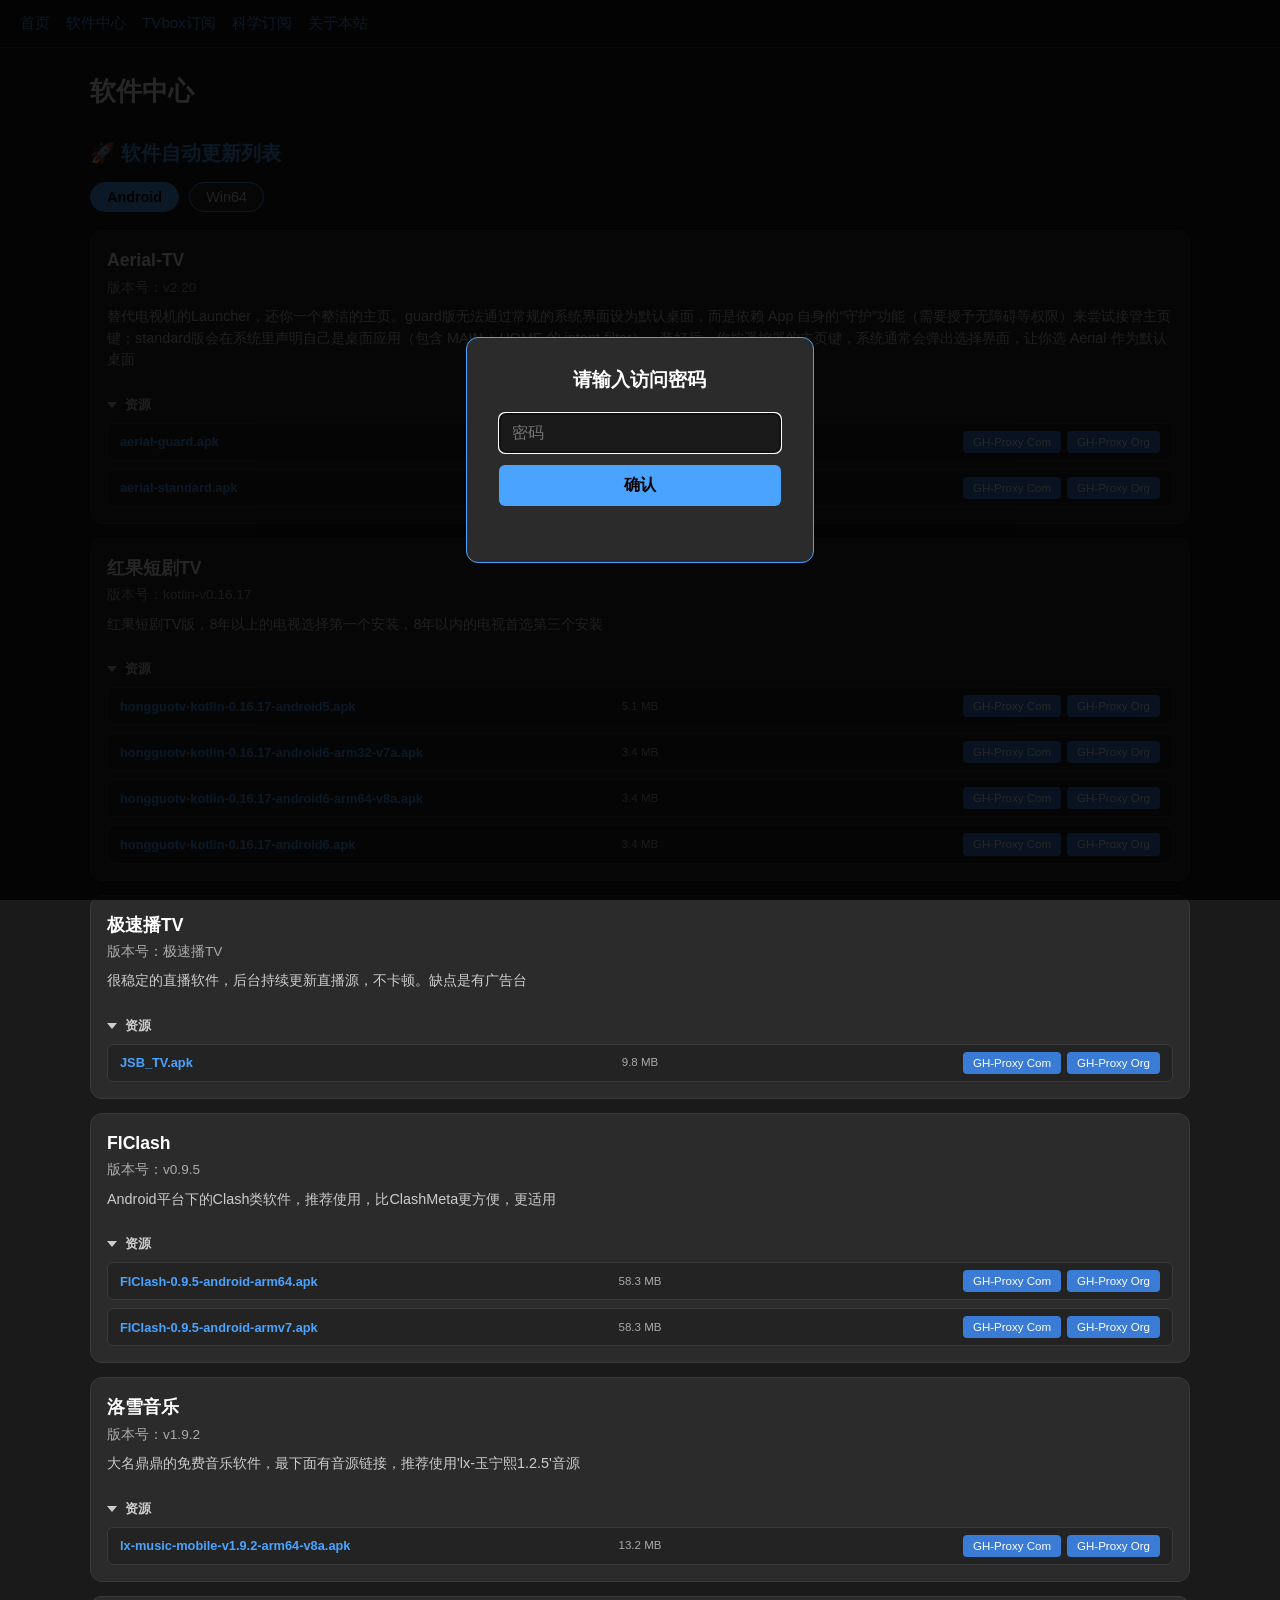
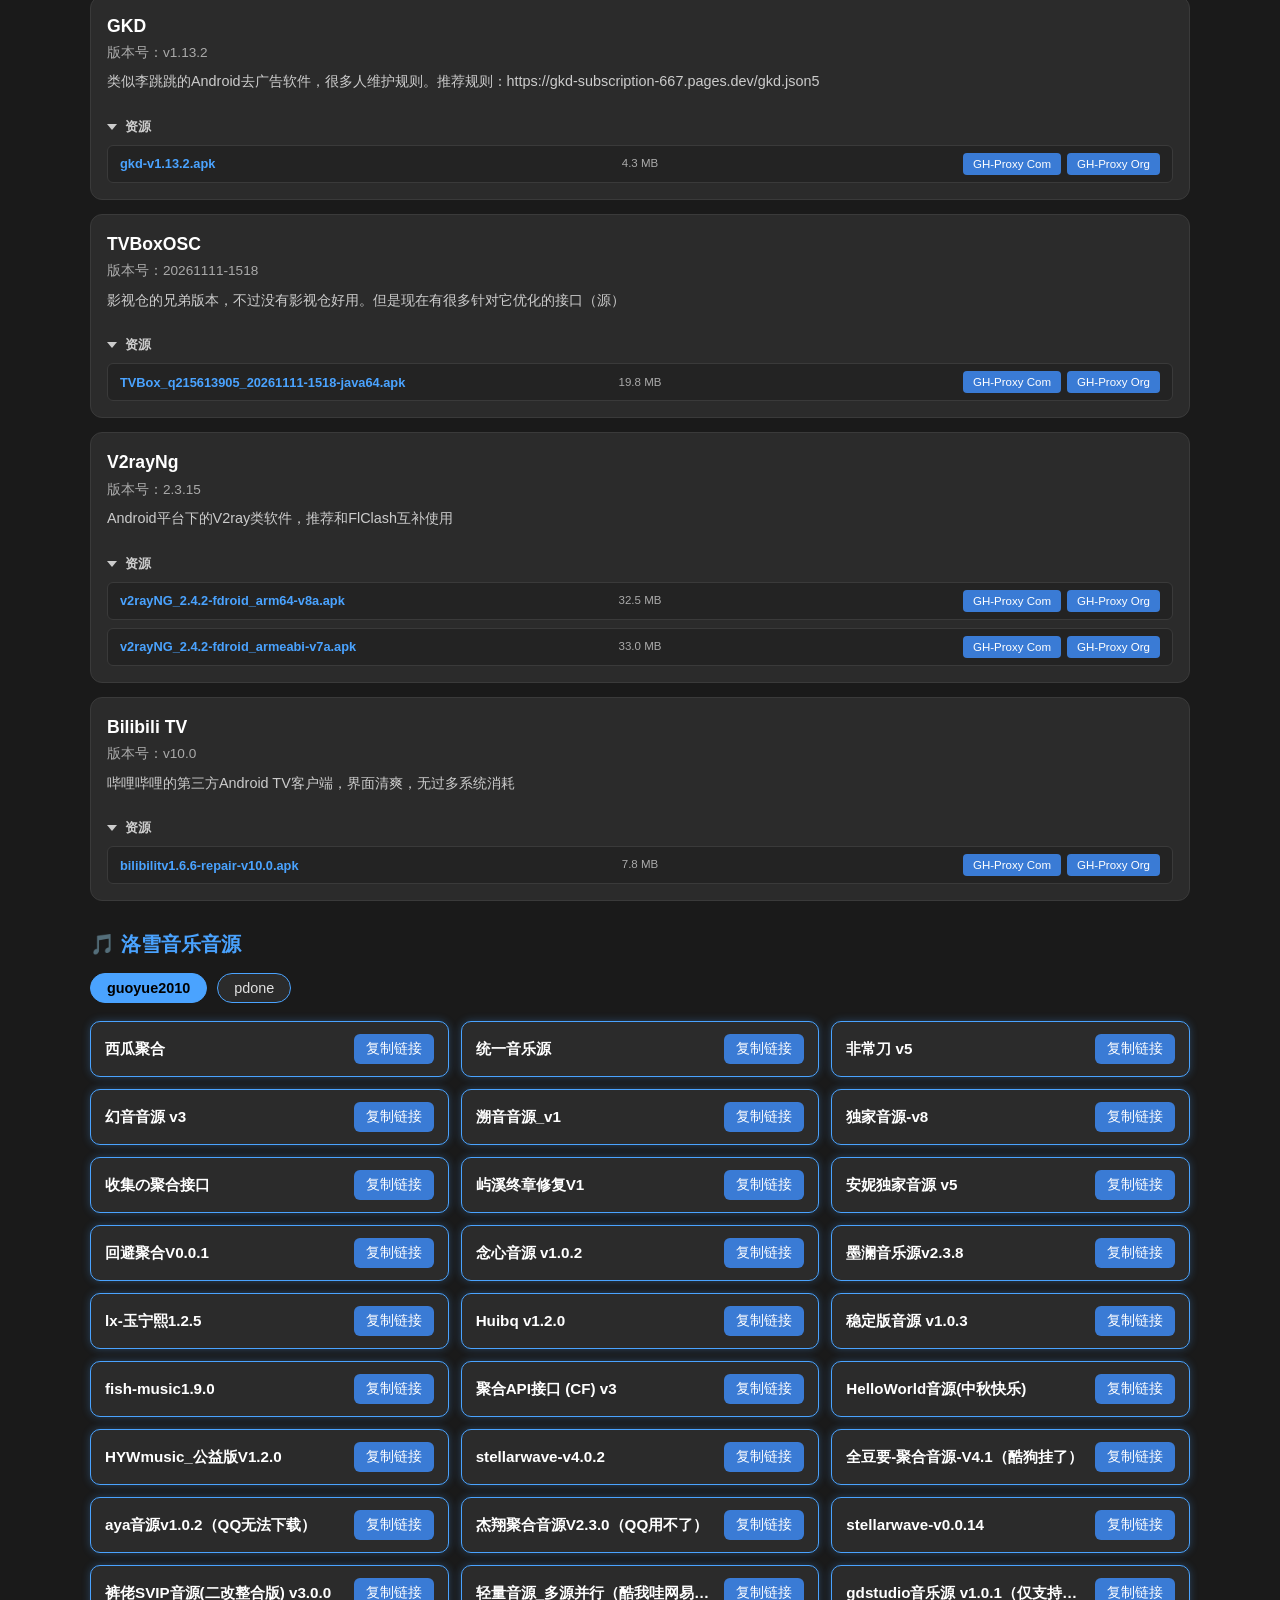
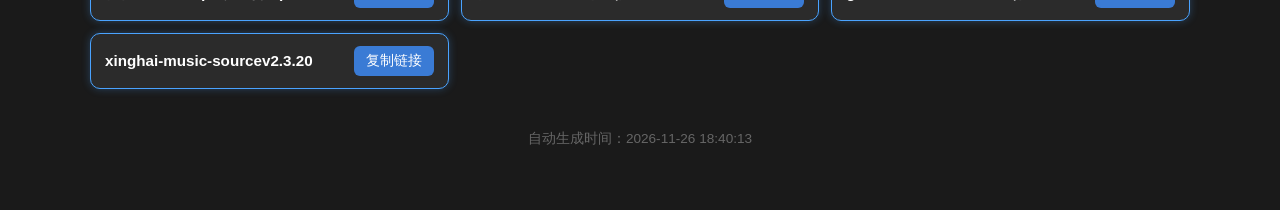
==== index.html @ 363e8127 "Auto Update index.html / about.html" ====
<!DOCTYPE html>
<html lang="zh-CN">
<head>
<meta charset="UTF-8">
<meta name="viewport" content="width=device-width, initial-scale=1.0">
<title>一餐打不死 · 软件中心</title>
<script>
(function () {
    try {
        var raw = localStorage.getItem('child9527_auth');
        if (!raw) return;
        var data = JSON.parse(raw);
        if (!data || !data.time) return;
        if (Date.now() - data.time < 90 * 24 * 60 * 60 * 1000) {
            document.documentElement.classList.add('authed');
        }
    } catch (e) {}
})();
</script>
<link rel="stylesheet" href="static/css/style.css">
</head>

<body>

<!-- 密码门 -->
<div id="auth-gate" class="auth-gate">
    <div class="auth-box">
        <h2>请输入访问密码</h2>
        <input type="password" id="auth-input" placeholder="密码" autocomplete="current-password">
        <button type="button" id="auth-btn">确认</button>
        <div id="auth-error" class="auth-error"></div>
    </div>
</div>

<!-- 导航栏 -->
<div class="navbar">
    <a href="https://child9527.github.io/">首页</a>
    <a href="https://child9527.github.io/software/">软件中心</a>
    <a href="https://child9527.github.io/tvbox/">TVbox订阅</a>
    <a href="https://child9527.github.io/proxy/">科学订阅</a>
    <a href="https://child9527.github.io/software/about.html">关于本站</a>
</div>

<!-- 内容区块 -->
<div class="section">
<h2>软件中心</h2>

<div class="section-title">🚀 软件自动更新列表</div>

<div class="filter-container">
    <button class="filter-btn active" onclick="filterType(this)">Android</button>
    <button class="filter-btn" onclick="filterType(this)">Win64</button>
</div>

<div id="software-list">
<div class="card" data-type="Android">
    <div class="card-body">
        <div class="name">Aerial-TV</div>
        <div class="version">版本号：v2.20</div>
        <div class="desc">替代电视机的Launcher，还你一个整洁的主页。guard版无法通过常规的系统界面设为默认桌面，而是依赖 App 自身的“守护”功能（需要授予无障碍等权限）来尝试接管主页键；standard版会在系统里声明自己是桌面应用（包含 MAIN + HOME 的 intent-filter）。装好后，你按遥控器的主页键，系统通常会弹出选择界面，让你选 Aerial 作为默认桌面</div>

        <div class="assets-toggle open" onclick="this.classList.toggle('open'); this.nextElementSibling.classList.toggle('collapsed')">
            <span class="tri"></span>资源
        </div>
        <div class="file-list">
            <div class="file-row">
                <a class="file-link" href="https://github.com/child9527/software/releases/download/Aerial-TV-latest/aerial-guard.apk" title="直连下载">aerial-guard.apk</a>
                <span class="file-size">3.1 MB</span>
                <span class="file-mirrors">
                    <a class="btn" href="https://gh-proxy.com/https://github.com/child9527/software/releases/download/Aerial-TV-latest/aerial-guard.apk">GH-Proxy Com</a>
                    <a class="btn" href="https://v4.gh-proxy.org/https://github.com/child9527/software/releases/download/Aerial-TV-latest/aerial-guard.apk">GH-Proxy Org</a>
                </span>
            </div>
            <div class="file-row">
                <a class="file-link" href="https://github.com/child9527/software/releases/download/Aerial-TV-latest/aerial-standard.apk" title="直连下载">aerial-standard.apk</a>
                <span class="file-size">3.1 MB</span>
                <span class="file-mirrors">
                    <a class="btn" href="https://gh-proxy.com/https://github.com/child9527/software/releases/download/Aerial-TV-latest/aerial-standard.apk">GH-Proxy Com</a>
                    <a class="btn" href="https://v4.gh-proxy.org/https://github.com/child9527/software/releases/download/Aerial-TV-latest/aerial-standard.apk">GH-Proxy Org</a>
                </span>
            </div>
        </div>
    </div>
</div>
<div class="card" data-type="Android">
    <div class="card-body">
        <div class="name">红果短剧TV</div>
        <div class="version">版本号：kotlin-v0.16.17</div>
        <div class="desc">红果短剧TV版，8年以上的电视选择第一个安装，8年以内的电视首选第三个安装</div>

        <div class="assets-toggle open" onclick="this.classList.toggle('open'); this.nextElementSibling.classList.toggle('collapsed')">
            <span class="tri"></span>资源
        </div>
        <div class="file-list">
            <div class="file-row">
                <a class="file-link" href="https://github.com/child9527/software/releases/download/hongguoTV-latest/hongguotv-kotlin-0.16.17-android5.apk" title="直连下载">hongguotv-kotlin-0.16.17-android5.apk</a>
                <span class="file-size">5.1 MB</span>
                <span class="file-mirrors">
                    <a class="btn" href="https://gh-proxy.com/https://github.com/child9527/software/releases/download/hongguoTV-latest/hongguotv-kotlin-0.16.17-android5.apk">GH-Proxy Com</a>
                    <a class="btn" href="https://v4.gh-proxy.org/https://github.com/child9527/software/releases/download/hongguoTV-latest/hongguotv-kotlin-0.16.17-android5.apk">GH-Proxy Org</a>
                </span>
            </div>
            <div class="file-row">
                <a class="file-link" href="https://github.com/child9527/software/releases/download/hongguoTV-latest/hongguotv-kotlin-0.16.17-android6-arm32-v7a.apk" title="直连下载">hongguotv-kotlin-0.16.17-android6-arm32-v7a.apk</a>
                <span class="file-size">3.4 MB</span>
                <span class="file-mirrors">
                    <a class="btn" href="https://gh-proxy.com/https://github.com/child9527/software/releases/download/hongguoTV-latest/hongguotv-kotlin-0.16.17-android6-arm32-v7a.apk">GH-Proxy Com</a>
                    <a class="btn" href="https://v4.gh-proxy.org/https://github.com/child9527/software/releases/download/hongguoTV-latest/hongguotv-kotlin-0.16.17-android6-arm32-v7a.apk">GH-Proxy Org</a>
                </span>
            </div>
            <div class="file-row">
                <a class="file-link" href="https://github.com/child9527/software/releases/download/hongguoTV-latest/hongguotv-kotlin-0.16.17-android6-arm64-v8a.apk" title="直连下载">hongguotv-kotlin-0.16.17-android6-arm64-v8a.apk</a>
                <span class="file-size">3.4 MB</span>
                <span class="file-mirrors">
                    <a class="btn" href="https://gh-proxy.com/https://github.com/child9527/software/releases/download/hongguoTV-latest/hongguotv-kotlin-0.16.17-android6-arm64-v8a.apk">GH-Proxy Com</a>
                    <a class="btn" href="https://v4.gh-proxy.org/https://github.com/child9527/software/releases/download/hongguoTV-latest/hongguotv-kotlin-0.16.17-android6-arm64-v8a.apk">GH-Proxy Org</a>
                </span>
            </div>
            <div class="file-row">
                <a class="file-link" href="https://github.com/child9527/software/releases/download/hongguoTV-latest/hongguotv-kotlin-0.16.17-android6.apk" title="直连下载">hongguotv-kotlin-0.16.17-android6.apk</a>
                <span class="file-size">3.4 MB</span>
                <span class="file-mirrors">
                    <a class="btn" href="https://gh-proxy.com/https://github.com/child9527/software/releases/download/hongguoTV-latest/hongguotv-kotlin-0.16.17-android6.apk">GH-Proxy Com</a>
                    <a class="btn" href="https://v4.gh-proxy.org/https://github.com/child9527/software/releases/download/hongguoTV-latest/hongguotv-kotlin-0.16.17-android6.apk">GH-Proxy Org</a>
                </span>
            </div>
        </div>
    </div>
</div>
<div class="card hidden" data-type="Win64">
    <div class="card-body">
        <div class="name">Bili23-Downloader</div>
        <div class="version">版本号：v2.21.0</div>
        <div class="desc">国人编写的哔哩哔哩下载器</div>

        <div class="assets-toggle open" onclick="this.classList.toggle('open'); this.nextElementSibling.classList.toggle('collapsed')">
            <span class="tri"></span>资源
        </div>
        <div class="file-list">
            <div class="file-row">
                <a class="file-link" href="https://github.com/child9527/software/releases/download/Bili23-Downloader-latest/Bili23-Downloader_2.21.0_windows_x64.exe" title="直连下载">Bili23-Downloader_2.21.0_windows_x64.exe</a>
                <span class="file-size">31.3 MB</span>
                <span class="file-mirrors">
                    <a class="btn" href="https://gh-proxy.com/https://github.com/child9527/software/releases/download/Bili23-Downloader-latest/Bili23-Downloader_2.21.0_windows_x64.exe">GH-Proxy Com</a>
                    <a class="btn" href="https://v4.gh-proxy.org/https://github.com/child9527/software/releases/download/Bili23-Downloader-latest/Bili23-Downloader_2.21.0_windows_x64.exe">GH-Proxy Org</a>
                </span>
            </div>
            <div class="file-row">
                <a class="file-link" href="https://github.com/child9527/software/releases/download/Bili23-Downloader-latest/Bili23-Downloader_2.21.0_windows_x64_for_win7.exe" title="直连下载">Bili23-Downloader_2.21.0_windows_x64_for_win7.exe</a>
                <span class="file-size">31.6 MB</span>
                <span class="file-mirrors">
                    <a class="btn" href="https://gh-proxy.com/https://github.com/child9527/software/releases/download/Bili23-Downloader-latest/Bili23-Downloader_2.21.0_windows_x64_for_win7.exe">GH-Proxy Com</a>
                    <a class="btn" href="https://v4.gh-proxy.org/https://github.com/child9527/software/releases/download/Bili23-Downloader-latest/Bili23-Downloader_2.21.0_windows_x64_for_win7.exe">GH-Proxy Org</a>
                </span>
            </div>
            <div class="file-row">
                <a class="file-link" href="https://github.com/child9527/software/releases/download/Bili23-Downloader-latest/Bili23-Downloader_2.21.0_windows_x64_portable.zip" title="直连下载">Bili23-Downloader_2.21.0_windows_x64_portable.zip</a>
                <span class="file-size">38.3 MB</span>
                <span class="file-mirrors">
                    <a class="btn" href="https://gh-proxy.com/https://github.com/child9527/software/releases/download/Bili23-Downloader-latest/Bili23-Downloader_2.21.0_windows_x64_portable.zip">GH-Proxy Com</a>
                    <a class="btn" href="https://v4.gh-proxy.org/https://github.com/child9527/software/releases/download/Bili23-Downloader-latest/Bili23-Downloader_2.21.0_windows_x64_portable.zip">GH-Proxy Org</a>
                </span>
            </div>
        </div>
    </div>
</div>
<div class="card hidden" data-type="Win64">
    <div class="card-body">
        <div class="name">SwitchHosts</div>
        <div class="version">版本号：v5.0.3</div>
        <div class="desc">根据不同的需求实时切换hosts，支持远程Url规则和本地hosts。支持github hosts的url为https://raw.hellogithub.com/hosts，建议每小时自动更新。因本地网络偶尔能访问github，故无法得出有效结论</div>

        <div class="assets-toggle open" onclick="this.classList.toggle('open'); this.nextElementSibling.classList.toggle('collapsed')">
            <span class="tri"></span>资源
        </div>
        <div class="file-list">
            <div class="file-row">
                <a class="file-link" href="https://github.com/child9527/software/releases/download/SwitchHosts-latest/SwitchHosts-5.0.3-windows-x64-setup.exe" title="直连下载">SwitchHosts-5.0.3-windows-x64-setup.exe</a>
                <span class="file-size">3.4 MB</span>
                <span class="file-mirrors">
                    <a class="btn" href="https://gh-proxy.com/https://github.com/child9527/software/releases/download/SwitchHosts-latest/SwitchHosts-5.0.3-windows-x64-setup.exe">GH-Proxy Com</a>
                    <a class="btn" href="https://v4.gh-proxy.org/https://github.com/child9527/software/releases/download/SwitchHosts-latest/SwitchHosts-5.0.3-windows-x64-setup.exe">GH-Proxy Org</a>
                </span>
            </div>
            <div class="file-row">
                <a class="file-link" href="https://github.com/child9527/software/releases/download/SwitchHosts-latest/SwitchHosts_5.0.3_x64-setup.nsis.zip" title="直连下载">SwitchHosts_5.0.3_x64-setup.nsis.zip</a>
                <span class="file-size">3.3 MB</span>
                <span class="file-mirrors">
                    <a class="btn" href="https://gh-proxy.com/https://github.com/child9527/software/releases/download/SwitchHosts-latest/SwitchHosts_5.0.3_x64-setup.nsis.zip">GH-Proxy Com</a>
                    <a class="btn" href="https://v4.gh-proxy.org/https://github.com/child9527/software/releases/download/SwitchHosts-latest/SwitchHosts_5.0.3_x64-setup.nsis.zip">GH-Proxy Org</a>
                </span>
            </div>
        </div>
    </div>
</div>
<div class="card hidden" data-type="Win64">
    <div class="card-body">
        <div class="name">Filee</div>
        <div class="version">版本号：v2.5.0</div>
        <div class="desc">Windows平台下的文件格式转换软件，你能用到的格式几乎都可以转换。如jpg、doc转pdf，avi、mkv转mp4，wav、flac转mp3……</div>

        <div class="assets-toggle open" onclick="this.classList.toggle('open'); this.nextElementSibling.classList.toggle('collapsed')">
            <span class="tri"></span>资源
        </div>
        <div class="file-list">
            <div class="file-row">
                <a class="file-link" href="https://github.com/child9527/software/releases/download/Filee-latest/Filee-2.5.0-win-arm64-Portable.zip" title="直连下载">Filee-2.5.0-win-arm64-Portable.zip</a>
                <span class="file-size">155.0 MB</span>
                <span class="file-mirrors">
                    <a class="btn" href="https://gh-proxy.com/https://github.com/child9527/software/releases/download/Filee-latest/Filee-2.5.0-win-arm64-Portable.zip">GH-Proxy Com</a>
                    <a class="btn" href="https://v4.gh-proxy.org/https://github.com/child9527/software/releases/download/Filee-latest/Filee-2.5.0-win-arm64-Portable.zip">GH-Proxy Org</a>
                </span>
            </div>
            <div class="file-row">
                <a class="file-link" href="https://github.com/child9527/software/releases/download/Filee-latest/Filee-2.5.0-win-Setup.exe" title="直连下载">Filee-2.5.0-win-Setup.exe</a>
                <span class="file-size">142.6 MB</span>
                <span class="file-mirrors">
                    <a class="btn" href="https://gh-proxy.com/https://github.com/child9527/software/releases/download/Filee-latest/Filee-2.5.0-win-Setup.exe">GH-Proxy Com</a>
                    <a class="btn" href="https://v4.gh-proxy.org/https://github.com/child9527/software/releases/download/Filee-latest/Filee-2.5.0-win-Setup.exe">GH-Proxy Org</a>
                </span>
            </div>
        </div>
    </div>
</div>
<div class="card" data-type="Android">
    <div class="card-body">
        <div class="name">极速播TV</div>
        <div class="version">版本号：极速播TV</div>
        <div class="desc">很稳定的直播软件，后台持续更新直播源，不卡顿。缺点是有广告台</div>

        <div class="assets-toggle open" onclick="this.classList.toggle('open'); this.nextElementSibling.classList.toggle('collapsed')">
            <span class="tri"></span>资源
        </div>
        <div class="file-list">
            <div class="file-row">
                <a class="file-link" href="https://github.com/child9527/software/releases/download/JSB_TV-latest/JSB_TV.apk" title="直连下载">JSB_TV.apk</a>
                <span class="file-size">9.8 MB</span>
                <span class="file-mirrors">
                    <a class="btn" href="https://gh-proxy.com/https://github.com/child9527/software/releases/download/JSB_TV-latest/JSB_TV.apk">GH-Proxy Com</a>
                    <a class="btn" href="https://v4.gh-proxy.org/https://github.com/child9527/software/releases/download/JSB_TV-latest/JSB_TV.apk">GH-Proxy Org</a>
                </span>
            </div>
        </div>
    </div>
</div>
<div class="card hidden" data-type="Win64">
    <div class="card-body">
        <div class="name">FlClash</div>
        <div class="version">版本号：v0.9.5</div>
        <div class="desc">Windows平台下的Clash类软件，但是不推荐使用。因为Clash Verge Rev比它更好用</div>

        <div class="assets-toggle open" onclick="this.classList.toggle('open'); this.nextElementSibling.classList.toggle('collapsed')">
            <span class="tri"></span>资源
        </div>
        <div class="file-list">
            <div class="file-row">
                <a class="file-link" href="https://github.com/child9527/software/releases/download/flClash-windows-latest/FlClash-0.9.5-windows-amd64-portable.zip" title="直连下载">FlClash-0.9.5-windows-amd64-portable.zip</a>
                <span class="file-size">66.1 MB</span>
                <span class="file-mirrors">
                    <a class="btn" href="https://gh-proxy.com/https://github.com/child9527/software/releases/download/flClash-windows-latest/FlClash-0.9.5-windows-amd64-portable.zip">GH-Proxy Com</a>
                    <a class="btn" href="https://v4.gh-proxy.org/https://github.com/child9527/software/releases/download/flClash-windows-latest/FlClash-0.9.5-windows-amd64-portable.zip">GH-Proxy Org</a>
                </span>
            </div>
            <div class="file-row">
                <a class="file-link" href="https://github.com/child9527/software/releases/download/flClash-windows-latest/FlClash-0.9.5-windows-amd64-setup.exe" title="直连下载">FlClash-0.9.5-windows-amd64-setup.exe</a>
                <span class="file-size">41.3 MB</span>
                <span class="file-mirrors">
                    <a class="btn" href="https://gh-proxy.com/https://github.com/child9527/software/releases/download/flClash-windows-latest/FlClash-0.9.5-windows-amd64-setup.exe">GH-Proxy Com</a>
                    <a class="btn" href="https://v4.gh-proxy.org/https://github.com/child9527/software/releases/download/flClash-windows-latest/FlClash-0.9.5-windows-amd64-setup.exe">GH-Proxy Org</a>
                </span>
            </div>
        </div>
    </div>
</div>
<div class="card" data-type="Android">
    <div class="card-body">
        <div class="name">FlClash</div>
        <div class="version">版本号：v0.9.5</div>
        <div class="desc">Android平台下的Clash类软件，推荐使用，比ClashMeta更方便，更适用</div>

        <div class="assets-toggle open" onclick="this.classList.toggle('open'); this.nextElementSibling.classList.toggle('collapsed')">
            <span class="tri"></span>资源
        </div>
        <div class="file-list">
            <div class="file-row">
                <a class="file-link" href="https://github.com/child9527/software/releases/download/flClash-android-latest/FlClash-0.9.5-android-arm64.apk" title="直连下载">FlClash-0.9.5-android-arm64.apk</a>
                <span class="file-size">58.3 MB</span>
                <span class="file-mirrors">
                    <a class="btn" href="https://gh-proxy.com/https://github.com/child9527/software/releases/download/flClash-android-latest/FlClash-0.9.5-android-arm64.apk">GH-Proxy Com</a>
                    <a class="btn" href="https://v4.gh-proxy.org/https://github.com/child9527/software/releases/download/flClash-android-latest/FlClash-0.9.5-android-arm64.apk">GH-Proxy Org</a>
                </span>
            </div>
            <div class="file-row">
                <a class="file-link" href="https://github.com/child9527/software/releases/download/flClash-android-latest/FlClash-0.9.5-android-armv7.apk" title="直连下载">FlClash-0.9.5-android-armv7.apk</a>
                <span class="file-size">58.3 MB</span>
                <span class="file-mirrors">
                    <a class="btn" href="https://gh-proxy.com/https://github.com/child9527/software/releases/download/flClash-android-latest/FlClash-0.9.5-android-armv7.apk">GH-Proxy Com</a>
                    <a class="btn" href="https://v4.gh-proxy.org/https://github.com/child9527/software/releases/download/flClash-android-latest/FlClash-0.9.5-android-armv7.apk">GH-Proxy Org</a>
                </span>
            </div>
        </div>
    </div>
</div>
<div class="card hidden" data-type="Win64">
    <div class="card-body">
        <div class="name">Clash Verge Rev</div>
        <div class="version">版本号：v2.5.10</div>
        <div class="desc">Windows平台下的Clash类软件，推荐使用。搭配V2rayNG和ZeroOmega插件可以提升工作效率</div>

        <div class="assets-toggle open" onclick="this.classList.toggle('open'); this.nextElementSibling.classList.toggle('collapsed')">
            <span class="tri"></span>资源
        </div>
        <div class="file-list">
            <div class="file-row">
                <a class="file-link" href="https://github.com/child9527/software/releases/download/clash-verge-rev-latest/Clash.Verge_2.5.10_x64-setup.exe" title="直连下载">Clash.Verge_2.5.10_x64-setup.exe</a>
                <span class="file-size">57.3 MB</span>
                <span class="file-mirrors">
                    <a class="btn" href="https://gh-proxy.com/https://github.com/child9527/software/releases/download/clash-verge-rev-latest/Clash.Verge_2.5.10_x64-setup.exe">GH-Proxy Com</a>
                    <a class="btn" href="https://v4.gh-proxy.org/https://github.com/child9527/software/releases/download/clash-verge-rev-latest/Clash.Verge_2.5.10_x64-setup.exe">GH-Proxy Org</a>
                </span>
            </div>
        </div>
    </div>
</div>
<div class="card hidden" data-type="Win64">
    <div class="card-body">
        <div class="name">Mocreak</div>
        <div class="version">版本号：v3.1.1</div>
        <div class="desc">自动下载操作系统（Windows10、11）、Office，并自动激活。无需进入Winpe，可以在Win64环境下进行</div>

        <div class="assets-toggle open" onclick="this.classList.toggle('open'); this.nextElementSibling.classList.toggle('collapsed')">
            <span class="tri"></span>资源
        </div>
        <div class="file-list">
            <div class="file-row">
                <a class="file-link" href="https://github.com/child9527/software/releases/download/mocreak-latest/Mocreak_Portable_v3.1.1.zip" title="直连下载">Mocreak_Portable_v3.1.1.zip</a>
                <span class="file-size">12.8 MB</span>
                <span class="file-mirrors">
                    <a class="btn" href="https://gh-proxy.com/https://github.com/child9527/software/releases/download/mocreak-latest/Mocreak_Portable_v3.1.1.zip">GH-Proxy Com</a>
                    <a class="btn" href="https://v4.gh-proxy.org/https://github.com/child9527/software/releases/download/mocreak-latest/Mocreak_Portable_v3.1.1.zip">GH-Proxy Org</a>
                </span>
            </div>
        </div>
    </div>
</div>
<div class="card" data-type="Android">
    <div class="card-body">
        <div class="name">洛雪音乐</div>
        <div class="version">版本号：v1.9.2</div>
        <div class="desc">大名鼎鼎的免费音乐软件，最下面有音源链接，推荐使用'lx-玉宁熙1.2.5'音源</div>

        <div class="assets-toggle open" onclick="this.classList.toggle('open'); this.nextElementSibling.classList.toggle('collapsed')">
            <span class="tri"></span>资源
        </div>
        <div class="file-list">
            <div class="file-row">
                <a class="file-link" href="https://github.com/child9527/software/releases/download/lx-music-mobile-latest/lx-music-mobile-v1.9.2-arm64-v8a.apk" title="直连下载">lx-music-mobile-v1.9.2-arm64-v8a.apk</a>
                <span class="file-size">13.2 MB</span>
                <span class="file-mirrors">
                    <a class="btn" href="https://gh-proxy.com/https://github.com/child9527/software/releases/download/lx-music-mobile-latest/lx-music-mobile-v1.9.2-arm64-v8a.apk">GH-Proxy Com</a>
                    <a class="btn" href="https://v4.gh-proxy.org/https://github.com/child9527/software/releases/download/lx-music-mobile-latest/lx-music-mobile-v1.9.2-arm64-v8a.apk">GH-Proxy Org</a>
                </span>
            </div>
        </div>
    </div>
</div>
<div class="card hidden" data-type="Win64">
    <div class="card-body">
        <div class="name">洛雪音乐</div>
        <div class="version">版本号：v2.12.6</div>
        <div class="desc">大名鼎鼎的免费音乐软件，最下面有音源链接，推荐使用'lx-玉宁熙1.2.5'音源</div>

        <div class="assets-toggle open" onclick="this.classList.toggle('open'); this.nextElementSibling.classList.toggle('collapsed')">
            <span class="tri"></span>资源
        </div>
        <div class="file-list">
            <div class="file-row">
                <a class="file-link" href="https://github.com/child9527/software/releases/download/lx-music-desktop-latest/lx-music-desktop-v2.12.6-win_x64-green.7z" title="直连下载">lx-music-desktop-v2.12.6-win_x64-green.7z</a>
                <span class="file-size">96.1 MB</span>
                <span class="file-mirrors">
                    <a class="btn" href="https://gh-proxy.com/https://github.com/child9527/software/releases/download/lx-music-desktop-latest/lx-music-desktop-v2.12.6-win_x64-green.7z">GH-Proxy Com</a>
                    <a class="btn" href="https://v4.gh-proxy.org/https://github.com/child9527/software/releases/download/lx-music-desktop-latest/lx-music-desktop-v2.12.6-win_x64-green.7z">GH-Proxy Org</a>
                </span>
            </div>
            <div class="file-row">
                <a class="file-link" href="https://github.com/child9527/software/releases/download/lx-music-desktop-latest/lx-music-desktop-v2.12.6-x64-Setup.exe" title="直连下载">lx-music-desktop-v2.12.6-x64-Setup.exe</a>
                <span class="file-size">115.8 MB</span>
                <span class="file-mirrors">
                    <a class="btn" href="https://gh-proxy.com/https://github.com/child9527/software/releases/download/lx-music-desktop-latest/lx-music-desktop-v2.12.6-x64-Setup.exe">GH-Proxy Com</a>
                    <a class="btn" href="https://v4.gh-proxy.org/https://github.com/child9527/software/releases/download/lx-music-desktop-latest/lx-music-desktop-v2.12.6-x64-Setup.exe">GH-Proxy Org</a>
                </span>
            </div>
        </div>
    </div>
</div>
<div class="card" data-type="Android">
    <div class="card-body">
        <div class="name">GKD</div>
        <div class="version">版本号：v1.13.2</div>
        <div class="desc">类似李跳跳的Android去广告软件，很多人维护规则。推荐规则：https://gkd-subscription-667.pages.dev/gkd.json5</div>

        <div class="assets-toggle open" onclick="this.classList.toggle('open'); this.nextElementSibling.classList.toggle('collapsed')">
            <span class="tri"></span>资源
        </div>
        <div class="file-list">
            <div class="file-row">
                <a class="file-link" href="https://github.com/child9527/software/releases/download/gkd-latest/gkd-v1.13.2.apk" title="直连下载">gkd-v1.13.2.apk</a>
                <span class="file-size">4.3 MB</span>
                <span class="file-mirrors">
                    <a class="btn" href="https://gh-proxy.com/https://github.com/child9527/software/releases/download/gkd-latest/gkd-v1.13.2.apk">GH-Proxy Com</a>
                    <a class="btn" href="https://v4.gh-proxy.org/https://github.com/child9527/software/releases/download/gkd-latest/gkd-v1.13.2.apk">GH-Proxy Org</a>
                </span>
            </div>
        </div>
    </div>
</div>
<div class="card" data-type="Android">
    <div class="card-body">
        <div class="name">TVBoxOSC</div>
        <div class="version">版本号：20261111-1518</div>
        <div class="desc">影视仓的兄弟版本，不过没有影视仓好用。但是现在有很多针对它优化的接口（源）</div>

        <div class="assets-toggle open" onclick="this.classList.toggle('open'); this.nextElementSibling.classList.toggle('collapsed')">
            <span class="tri"></span>资源
        </div>
        <div class="file-list">
            <div class="file-row">
                <a class="file-link" href="https://github.com/child9527/software/releases/download/tvboxosc-latest/TVBox_q215613905_20261111-1518-java64.apk" title="直连下载">TVBox_q215613905_20261111-1518-java64.apk</a>
                <span class="file-size">19.8 MB</span>
                <span class="file-mirrors">
                    <a class="btn" href="https://gh-proxy.com/https://github.com/child9527/software/releases/download/tvboxosc-latest/TVBox_q215613905_20261111-1518-java64.apk">GH-Proxy Com</a>
                    <a class="btn" href="https://v4.gh-proxy.org/https://github.com/child9527/software/releases/download/tvboxosc-latest/TVBox_q215613905_20261111-1518-java64.apk">GH-Proxy Org</a>
                </span>
            </div>
        </div>
    </div>
</div>
<div class="card" data-type="Android">
    <div class="card-body">
        <div class="name">V2rayNg</div>
        <div class="version">版本号：2.3.15</div>
        <div class="desc">Android平台下的V2ray类软件，推荐和FlClash互补使用</div>

        <div class="assets-toggle open" onclick="this.classList.toggle('open'); this.nextElementSibling.classList.toggle('collapsed')">
            <span class="tri"></span>资源
        </div>
        <div class="file-list">
            <div class="file-row">
                <a class="file-link" href="https://github.com/child9527/software/releases/download/v2rayng-latest/v2rayNG_2.4.2-fdroid_arm64-v8a.apk" title="直连下载">v2rayNG_2.4.2-fdroid_arm64-v8a.apk</a>
                <span class="file-size">32.5 MB</span>
                <span class="file-mirrors">
                    <a class="btn" href="https://gh-proxy.com/https://github.com/child9527/software/releases/download/v2rayng-latest/v2rayNG_2.4.2-fdroid_arm64-v8a.apk">GH-Proxy Com</a>
                    <a class="btn" href="https://v4.gh-proxy.org/https://github.com/child9527/software/releases/download/v2rayng-latest/v2rayNG_2.4.2-fdroid_arm64-v8a.apk">GH-Proxy Org</a>
                </span>
            </div>
            <div class="file-row">
                <a class="file-link" href="https://github.com/child9527/software/releases/download/v2rayng-latest/v2rayNG_2.4.2-fdroid_armeabi-v7a.apk" title="直连下载">v2rayNG_2.4.2-fdroid_armeabi-v7a.apk</a>
                <span class="file-size">33.0 MB</span>
                <span class="file-mirrors">
                    <a class="btn" href="https://gh-proxy.com/https://github.com/child9527/software/releases/download/v2rayng-latest/v2rayNG_2.4.2-fdroid_armeabi-v7a.apk">GH-Proxy Com</a>
                    <a class="btn" href="https://v4.gh-proxy.org/https://github.com/child9527/software/releases/download/v2rayng-latest/v2rayNG_2.4.2-fdroid_armeabi-v7a.apk">GH-Proxy Org</a>
                </span>
            </div>
        </div>
    </div>
</div>
<div class="card hidden" data-type="Win64">
    <div class="card-body">
        <div class="name">v2rayN</div>
        <div class="version">版本号：7.25.6</div>
        <div class="desc">Windows平台下的V2ray类软件，推荐使用。搭配Clash Verge Rev和ZeroOmega扩展插件可以提升工作效率</div>

        <div class="assets-toggle open" onclick="this.classList.toggle('open'); this.nextElementSibling.classList.toggle('collapsed')">
            <span class="tri"></span>资源
        </div>
        <div class="file-list">
            <div class="file-row">
                <a class="file-link" href="https://github.com/child9527/software/releases/download/v2rayn-latest/v2rayN-windows-64.exe" title="直连下载">v2rayN-windows-64.exe</a>
                <span class="file-size">121.2 MB</span>
                <span class="file-mirrors">
                    <a class="btn" href="https://gh-proxy.com/https://github.com/child9527/software/releases/download/v2rayn-latest/v2rayN-windows-64.exe">GH-Proxy Com</a>
                    <a class="btn" href="https://v4.gh-proxy.org/https://github.com/child9527/software/releases/download/v2rayn-latest/v2rayN-windows-64.exe">GH-Proxy Org</a>
                </span>
            </div>
            <div class="file-row">
                <a class="file-link" href="https://github.com/child9527/software/releases/download/v2rayn-latest/v2rayN-windows-64.zip" title="直连下载">v2rayN-windows-64.zip</a>
                <span class="file-size">161.4 MB</span>
                <span class="file-mirrors">
                    <a class="btn" href="https://gh-proxy.com/https://github.com/child9527/software/releases/download/v2rayn-latest/v2rayN-windows-64.zip">GH-Proxy Com</a>
                    <a class="btn" href="https://v4.gh-proxy.org/https://github.com/child9527/software/releases/download/v2rayn-latest/v2rayN-windows-64.zip">GH-Proxy Org</a>
                </span>
            </div>
        </div>
    </div>
</div>
<div class="card" data-type="Android">
    <div class="card-body">
        <div class="name">Bilibili TV</div>
        <div class="version">版本号：v10.0</div>
        <div class="desc">哔哩哔哩的第三方Android TV客户端，界面清爽，无过多系统消耗</div>

        <div class="assets-toggle open" onclick="this.classList.toggle('open'); this.nextElementSibling.classList.toggle('collapsed')">
            <span class="tri"></span>资源
        </div>
        <div class="file-list">
            <div class="file-row">
                <a class="file-link" href="https://github.com/child9527/software/releases/download/bilibili-tv-latest/bilibilitv1.6.6-repair-v10.0.apk" title="直连下载">bilibilitv1.6.6-repair-v10.0.apk</a>
                <span class="file-size">7.8 MB</span>
                <span class="file-mirrors">
                    <a class="btn" href="https://gh-proxy.com/https://github.com/child9527/software/releases/download/bilibili-tv-latest/bilibilitv1.6.6-repair-v10.0.apk">GH-Proxy Com</a>
                    <a class="btn" href="https://v4.gh-proxy.org/https://github.com/child9527/software/releases/download/bilibili-tv-latest/bilibilitv1.6.6-repair-v10.0.apk">GH-Proxy Org</a>
                </span>
            </div>
        </div>
    </div>
</div>
<div class="card hidden" data-type="Win64">
    <div class="card-body">
        <div class="name">Bilibili Downloader GUI</div>
        <div class="version">版本号：v1.79.0</div>
        <div class="desc">日本人开发的哔哩哔哩下载器（支持中文菜单）。因下载姬（DownKyi）作者因收到律师信连夜删库跑路，作为替代品使用。太君的东西，想来不会发律师信吧。不过这个软件有个坑，安装包会自动为你首先下载并安装ffmpeg，坑点就在安装包默认的下载位置没有梯子访问不了。在ffmpeg安装超时的情况下，此软件的安装程序会中断。所以推荐下载便携绿色版</div>

        <div class="assets-toggle open" onclick="this.classList.toggle('open'); this.nextElementSibling.classList.toggle('collapsed')">
            <span class="tri"></span>资源
        </div>
        <div class="file-list">
            <div class="file-row">
                <a class="file-link" href="https://github.com/child9527/software/releases/download/bilibili-downloader-gui-latest/bilibili-downloader-gui_1.79.0_Windows_x64-with-ffmpeg.zip" title="直连下载">bilibili-downloader-gui_1.79.0_Windows_x64-with-ffmpeg.zip</a>
                <span class="file-size">57.8 MB</span>
                <span class="file-mirrors">
                    <a class="btn" href="https://gh-proxy.com/https://github.com/child9527/software/releases/download/bilibili-downloader-gui-latest/bilibili-downloader-gui_1.79.0_Windows_x64-with-ffmpeg.zip">GH-Proxy Com</a>
                    <a class="btn" href="https://v4.gh-proxy.org/https://github.com/child9527/software/releases/download/bilibili-downloader-gui-latest/bilibili-downloader-gui_1.79.0_Windows_x64-with-ffmpeg.zip">GH-Proxy Org</a>
                </span>
            </div>
            <div class="file-row">
                <a class="file-link" href="https://github.com/child9527/software/releases/download/bilibili-downloader-gui-latest/bilibili-downloader-gui_1.79.0_x64-setup.exe" title="直连下载">bilibili-downloader-gui_1.79.0_x64-setup.exe</a>
                <span class="file-size">25.0 MB</span>
                <span class="file-mirrors">
                    <a class="btn" href="https://gh-proxy.com/https://github.com/child9527/software/releases/download/bilibili-downloader-gui-latest/bilibili-downloader-gui_1.79.0_x64-setup.exe">GH-Proxy Com</a>
                    <a class="btn" href="https://v4.gh-proxy.org/https://github.com/child9527/software/releases/download/bilibili-downloader-gui-latest/bilibili-downloader-gui_1.79.0_x64-setup.exe">GH-Proxy Org</a>
                </span>
            </div>
        </div>
    </div>
</div>
</div><div class="section-title">🎵 洛雪音乐音源</div>

<div class="filter-container">
    <button class="filter-btn active"
            onclick="filterSourceType(this)">guoyue2010</button>
    <button class="filter-btn"
            onclick="filterSourceType(this)">pdone</button>
</div>

<div class="compact-grid">
    <div class="source-card"
         data-type="guoyue2010">
        <div class="source-name">西瓜聚合</div>
        <button class="copy-btn" onclick='copyUrl(this, "https://gh-proxy.com/https://raw.githubusercontent.com/child9527/software/main/lxSources/guoyue2010/%E8%A5%BF%E7%93%9C%E8%81%9A%E5%90%88.js")'>
            复制链接
        </button>
    </div>
    <div class="source-card"
         data-type="guoyue2010">
        <div class="source-name">统一音乐源</div>
        <button class="copy-btn" onclick='copyUrl(this, "https://gh-proxy.com/https://raw.githubusercontent.com/child9527/software/main/lxSources/guoyue2010/%E7%BB%9F%E4%B8%80%E9%9F%B3%E4%B9%90%E6%BA%90.js")'>
            复制链接
        </button>
    </div>
    <div class="source-card"
         data-type="guoyue2010">
        <div class="source-name">非常刀 v5</div>
        <button class="copy-btn" onclick='copyUrl(this, "https://gh-proxy.com/https://raw.githubusercontent.com/child9527/software/main/lxSources/guoyue2010/%E9%9D%9E%E5%B8%B8%E5%88%80%20v5.js")'>
            复制链接
        </button>
    </div>
    <div class="source-card"
         data-type="guoyue2010">
        <div class="source-name">幻音音源 v3</div>
        <button class="copy-btn" onclick='copyUrl(this, "https://gh-proxy.com/https://raw.githubusercontent.com/child9527/software/main/lxSources/guoyue2010/%E5%B9%BB%E9%9F%B3%E9%9F%B3%E6%BA%90%20v3.js")'>
            复制链接
        </button>
    </div>
    <div class="source-card"
         data-type="guoyue2010">
        <div class="source-name">溯音音源_v1</div>
        <button class="copy-btn" onclick='copyUrl(this, "https://gh-proxy.com/https://raw.githubusercontent.com/child9527/software/main/lxSources/guoyue2010/%E6%BA%AF%E9%9F%B3%E9%9F%B3%E6%BA%90_v1.js")'>
            复制链接
        </button>
    </div>
    <div class="source-card"
         data-type="guoyue2010">
        <div class="source-name">独家音源-v8</div>
        <button class="copy-btn" onclick='copyUrl(this, "https://gh-proxy.com/https://raw.githubusercontent.com/child9527/software/main/lxSources/guoyue2010/%E7%8B%AC%E5%AE%B6%E9%9F%B3%E6%BA%90-v8.js")'>
            复制链接
        </button>
    </div>
    <div class="source-card"
         data-type="guoyue2010">
        <div class="source-name">收集の聚合接口</div>
        <button class="copy-btn" onclick='copyUrl(this, "https://gh-proxy.com/https://raw.githubusercontent.com/child9527/software/main/lxSources/guoyue2010/%E6%94%B6%E9%9B%86%E3%81%AE%E8%81%9A%E5%90%88%E6%8E%A5%E5%8F%A3.js")'>
            复制链接
        </button>
    </div>
    <div class="source-card"
         data-type="guoyue2010">
        <div class="source-name">屿溪终章修复V1</div>
        <button class="copy-btn" onclick='copyUrl(this, "https://gh-proxy.com/https://raw.githubusercontent.com/child9527/software/main/lxSources/guoyue2010/%E5%B1%BF%E6%BA%AA%E7%BB%88%E7%AB%A0%E4%BF%AE%E5%A4%8DV1.js")'>
            复制链接
        </button>
    </div>
    <div class="source-card"
         data-type="guoyue2010">
        <div class="source-name">安妮独家音源 v5</div>
        <button class="copy-btn" onclick='copyUrl(this, "https://gh-proxy.com/https://raw.githubusercontent.com/child9527/software/main/lxSources/guoyue2010/%E5%AE%89%E5%A6%AE%E7%8B%AC%E5%AE%B6%E9%9F%B3%E6%BA%90%20v5.js")'>
            复制链接
        </button>
    </div>
    <div class="source-card"
         data-type="guoyue2010">
        <div class="source-name">回避聚合V0.0.1</div>
        <button class="copy-btn" onclick='copyUrl(this, "https://gh-proxy.com/https://raw.githubusercontent.com/child9527/software/main/lxSources/guoyue2010/%E5%9B%9E%E9%81%BF%E8%81%9A%E5%90%88V0.0.1.js")'>
            复制链接
        </button>
    </div>
    <div class="source-card"
         data-type="guoyue2010">
        <div class="source-name">念心音源 v1.0.2</div>
        <button class="copy-btn" onclick='copyUrl(this, "https://gh-proxy.com/https://raw.githubusercontent.com/child9527/software/main/lxSources/guoyue2010/%E5%BF%B5%E5%BF%83%E9%9F%B3%E6%BA%90%20v1.0.2.js")'>
            复制链接
        </button>
    </div>
    <div class="source-card"
         data-type="guoyue2010">
        <div class="source-name">墨澜音乐源v2.3.8</div>
        <button class="copy-btn" onclick='copyUrl(this, "https://gh-proxy.com/https://raw.githubusercontent.com/child9527/software/main/lxSources/guoyue2010/%E5%A2%A8%E6%BE%9C%E9%9F%B3%E4%B9%90%E6%BA%90v2.3.8.js")'>
            复制链接
        </button>
    </div>
    <div class="source-card"
         data-type="guoyue2010">
        <div class="source-name">lx-玉宁熙1.2.5</div>
        <button class="copy-btn" onclick='copyUrl(this, "https://gh-proxy.com/https://raw.githubusercontent.com/child9527/software/main/lxSources/guoyue2010/lx-%E7%8E%89%E5%AE%81%E7%86%991.2.5.js")'>
            复制链接
        </button>
    </div>
    <div class="source-card"
         data-type="guoyue2010">
        <div class="source-name">Huibq v1.2.0</div>
        <button class="copy-btn" onclick='copyUrl(this, "https://gh-proxy.com/https://raw.githubusercontent.com/child9527/software/main/lxSources/guoyue2010/Huibq%20v1.2.0.js")'>
            复制链接
        </button>
    </div>
    <div class="source-card"
         data-type="guoyue2010">
        <div class="source-name">稳定版音源 v1.0.3</div>
        <button class="copy-btn" onclick='copyUrl(this, "https://gh-proxy.com/https://raw.githubusercontent.com/child9527/software/main/lxSources/guoyue2010/%E7%A8%B3%E5%AE%9A%E7%89%88%E9%9F%B3%E6%BA%90%20v1.0.3.js")'>
            复制链接
        </button>
    </div>
    <div class="source-card"
         data-type="guoyue2010">
        <div class="source-name">fish-music1.9.0</div>
        <button class="copy-btn" onclick='copyUrl(this, "https://gh-proxy.com/https://raw.githubusercontent.com/child9527/software/main/lxSources/guoyue2010/fish-music1.9.0.js")'>
            复制链接
        </button>
    </div>
    <div class="source-card"
         data-type="guoyue2010">
        <div class="source-name">聚合API接口 (CF) v3</div>
        <button class="copy-btn" onclick='copyUrl(this, "https://gh-proxy.com/https://raw.githubusercontent.com/child9527/software/main/lxSources/guoyue2010/%E8%81%9A%E5%90%88API%E6%8E%A5%E5%8F%A3%20%28CF%29%20v3.js")'>
            复制链接
        </button>
    </div>
    <div class="source-card"
         data-type="guoyue2010">
        <div class="source-name">HelloWorld音源(中秋快乐)</div>
        <button class="copy-btn" onclick='copyUrl(this, "https://gh-proxy.com/https://raw.githubusercontent.com/child9527/software/main/lxSources/guoyue2010/HelloWorld%E9%9F%B3%E6%BA%90%28%E4%B8%AD%E7%A7%8B%E5%BF%AB%E4%B9%90%29.js")'>
            复制链接
        </button>
    </div>
    <div class="source-card"
         data-type="guoyue2010">
        <div class="source-name">HYWmusic_公益版V1.2.0</div>
        <button class="copy-btn" onclick='copyUrl(this, "https://gh-proxy.com/https://raw.githubusercontent.com/child9527/software/main/lxSources/guoyue2010/HYWmusic_%E5%85%AC%E7%9B%8A%E7%89%88V1.2.0.js")'>
            复制链接
        </button>
    </div>
    <div class="source-card"
         data-type="guoyue2010">
        <div class="source-name">stellarwave-v4.0.2</div>
        <button class="copy-btn" onclick='copyUrl(this, "https://gh-proxy.com/https://raw.githubusercontent.com/child9527/software/main/lxSources/guoyue2010/stellarwave-v4.0.2.js")'>
            复制链接
        </button>
    </div>
    <div class="source-card"
         data-type="guoyue2010">
        <div class="source-name">全豆要-聚合音源-V4.1（酷狗挂了）</div>
        <button class="copy-btn" onclick='copyUrl(this, "https://gh-proxy.com/https://raw.githubusercontent.com/child9527/software/main/lxSources/guoyue2010/%E5%85%A8%E8%B1%86%E8%A6%81-%E8%81%9A%E5%90%88%E9%9F%B3%E6%BA%90-V4.1%EF%BC%88%E9%85%B7%E7%8B%97%E6%8C%82%E4%BA%86%EF%BC%89.js")'>
            复制链接
        </button>
    </div>
    <div class="source-card"
         data-type="guoyue2010">
        <div class="source-name">aya音源v1.0.2（QQ无法下载）</div>
        <button class="copy-btn" onclick='copyUrl(this, "https://gh-proxy.com/https://raw.githubusercontent.com/child9527/software/main/lxSources/guoyue2010/aya%E9%9F%B3%E6%BA%90v1.0.2%EF%BC%88QQ%E6%97%A0%E6%B3%95%E4%B8%8B%E8%BD%BD%EF%BC%89.js")'>
            复制链接
        </button>
    </div>
    <div class="source-card"
         data-type="guoyue2010">
        <div class="source-name">杰翔聚合音源V2.3.0（QQ用不了）</div>
        <button class="copy-btn" onclick='copyUrl(this, "https://gh-proxy.com/https://raw.githubusercontent.com/child9527/software/main/lxSources/guoyue2010/%E6%9D%B0%E7%BF%94%E8%81%9A%E5%90%88%E9%9F%B3%E6%BA%90V2.3.0%EF%BC%88QQ%E7%94%A8%E4%B8%8D%E4%BA%86%EF%BC%89.js")'>
            复制链接
        </button>
    </div>
    <div class="source-card"
         data-type="guoyue2010">
        <div class="source-name">stellarwave-v0.0.14</div>
        <button class="copy-btn" onclick='copyUrl(this, "https://gh-proxy.com/https://raw.githubusercontent.com/child9527/software/main/lxSources/guoyue2010/stellarwave-v0.0.14.js")'>
            复制链接
        </button>
    </div>
    <div class="source-card"
         data-type="guoyue2010">
        <div class="source-name">裤佬SVIP音源(二改整合版) v3.0.0</div>
        <button class="copy-btn" onclick='copyUrl(this, "https://gh-proxy.com/https://raw.githubusercontent.com/child9527/software/main/lxSources/guoyue2010/%E8%A3%A4%E4%BD%ACSVIP%E9%9F%B3%E6%BA%90%28%E4%BA%8C%E6%94%B9%E6%95%B4%E5%90%88%E7%89%88%29%20v3.0.0.js")'>
            复制链接
        </button>
    </div>
    <div class="source-card"
         data-type="guoyue2010">
        <div class="source-name">轻量音源_多源并行（酷我哇网易云无损+其他mp3）</div>
        <button class="copy-btn" onclick='copyUrl(this, "https://gh-proxy.com/https://raw.githubusercontent.com/child9527/software/main/lxSources/guoyue2010/%E8%BD%BB%E9%87%8F%E9%9F%B3%E6%BA%90_%E5%A4%9A%E6%BA%90%E5%B9%B6%E8%A1%8C%EF%BC%88%E9%85%B7%E6%88%91%E5%93%87%E7%BD%91%E6%98%93%E4%BA%91%E6%97%A0%E6%8D%9F%2B%E5%85%B6%E4%BB%96mp3%EF%BC%89.js")'>
            复制链接
        </button>
    </div>
    <div class="source-card"
         data-type="guoyue2010">
        <div class="source-name">gdstudio音乐源 v1.0.1（仅支持网易）</div>
        <button class="copy-btn" onclick='copyUrl(this, "https://gh-proxy.com/https://raw.githubusercontent.com/child9527/software/main/lxSources/guoyue2010/gdstudio%E9%9F%B3%E4%B9%90%E6%BA%90%20v1.0.1%EF%BC%88%E4%BB%85%E6%94%AF%E6%8C%81%E7%BD%91%E6%98%93%EF%BC%89.js")'>
            复制链接
        </button>
    </div>
    <div class="source-card"
         data-type="guoyue2010">
        <div class="source-name">xinghai-music-sourcev2.3.20</div>
        <button class="copy-btn" onclick='copyUrl(this, "https://gh-proxy.com/https://raw.githubusercontent.com/child9527/software/main/lxSources/guoyue2010/xinghai-music-sourcev2.3.20.js")'>
            复制链接
        </button>
    </div>
    <div class="source-card hidden"
         data-type="pdone">
        <div class="source-name">非常刀</div>
        <button class="copy-btn" onclick='copyUrl(this, "https://gh-proxy.com/https://raw.githubusercontent.com/pdone/lx-music-source/main/feichangdao/latest.js")'>
            复制链接
        </button>
    </div>
    <div class="source-card hidden"
         data-type="pdone">
        <div class="source-name">野花🌷</div>
        <button class="copy-btn" onclick='copyUrl(this, "https://gh-proxy.com/https://raw.githubusercontent.com/pdone/lx-music-source/main/flower/latest.js")'>
            复制链接
        </button>
    </div>
    <div class="source-card hidden"
         data-type="pdone">
        <div class="source-name">野草🌾</div>
        <button class="copy-btn" onclick='copyUrl(this, "https://gh-proxy.com/https://raw.githubusercontent.com/pdone/lx-music-source/main/grass/latest.js")'>
            复制链接
        </button>
    </div>
    <div class="source-card hidden"
         data-type="pdone">
        <div class="source-name">幻音音源</div>
        <button class="copy-btn" onclick='copyUrl(this, "https://gh-proxy.com/https://raw.githubusercontent.com/pdone/lx-music-source/main/huanyin/latest.js")'>
            复制链接
        </button>
    </div>
    <div class="source-card hidden"
         data-type="pdone">
        <div class="source-name">六音音源</div>
        <button class="copy-btn" onclick='copyUrl(this, "https://gh-proxy.com/https://raw.githubusercontent.com/pdone/lx-music-source/main/sixyin/latest.js")'>
            复制链接
        </button>
    </div>
    <div class="source-card hidden"
         data-type="pdone">
        <div class="source-name">溯音音源</div>
        <button class="copy-btn" onclick='copyUrl(this, "https://gh-proxy.com/https://raw.githubusercontent.com/pdone/lx-music-source/main/suyin/latest.js")'>
            复制链接
        </button>
    </div>
    <div class="source-card hidden"
         data-type="pdone">
        <div class="source-name">星海音乐源</div>
        <button class="copy-btn" onclick='copyUrl(this, "https://gh-proxy.com/https://raw.githubusercontent.com/pdone/lx-music-source/main/xinghai/latest.js")'>
            复制链接
        </button>
    </div>
    <div class="source-card hidden"
         data-type="pdone">
        <div class="source-name">ikun音源</div>
        <button class="copy-btn" onclick='copyUrl(this, "https://gh-proxy.com/https://raw.githubusercontent.com/pdone/lx-music-source/main/ikun/latest.js")'>
            复制链接
        </button>
    </div>
    <div class="source-card hidden"
         data-type="pdone">
        <div class="source-name">杰翔聚合音源</div>
        <button class="copy-btn" onclick='copyUrl(this, "https://gh-proxy.com/https://raw.githubusercontent.com/pdone/lx-music-source/main/jiexiang/latest.js")'>
            复制链接
        </button>
    </div>
    <div class="source-card hidden"
         data-type="pdone">
        <div class="source-name">长青SVIP音源</div>
        <button class="copy-btn" onclick='copyUrl(this, "https://gh-proxy.com/https://raw.githubusercontent.com/pdone/lx-music-source/main/changqing/latest.js")'>
            复制链接
        </button>
    </div>
    <div class="source-card hidden"
         data-type="pdone">
        <div class="source-name">全豆要[聚合音源]</div>
        <button class="copy-btn" onclick='copyUrl(this, "https://gh-proxy.com/https://raw.githubusercontent.com/pdone/lx-music-source/main/qdy/latest.js")'>
            复制链接
        </button>
    </div>
    <div class="source-card hidden"
         data-type="pdone">
        <div class="source-name">fish_music</div>
        <button class="copy-btn" onclick='copyUrl(this, "https://gh-proxy.com/https://raw.githubusercontent.com/pdone/lx-music-source/main/fish/latest.js")'>
            复制链接
        </button>
    </div>
    <div class="source-card hidden"
         data-type="pdone">
        <div class="source-name">lx-玉宁熙-Pro</div>
        <button class="copy-btn" onclick='copyUrl(this, "https://gh-proxy.com/https://raw.githubusercontent.com/pdone/lx-music-source/main/yuningxi/latest.js")'>
            复制链接
        </button>
    </div>
    <div class="source-card hidden"
         data-type="pdone">
        <div class="source-name">𝖧౿ᥣᥣ𝗈 Ԝ𝗈𝗋ᥣᑯ</div>
        <button class="copy-btn" onclick='copyUrl(this, "https://gh-proxy.com/https://raw.githubusercontent.com/pdone/lx-music-source/main/helloworld/latest.js")'>
            复制链接
        </button>
    </div>
    <div class="source-card hidden"
         data-type="pdone">
        <div class="source-name">HYWmusic_公益版</div>
        <button class="copy-btn" onclick='copyUrl(this, "https://gh-proxy.com/https://raw.githubusercontent.com/pdone/lx-music-source/main/hyw/latest.js")'>
            复制链接
        </button>
    </div>
    <div class="source-card hidden"
         data-type="pdone">
        <div class="source-name">聚合API接口 (CF)</div>
        <button class="copy-btn" onclick='copyUrl(this, "https://gh-proxy.com/https://raw.githubusercontent.com/pdone/lx-music-source/main/juhe/latest.js")'>
            复制链接
        </button>
    </div>
    <div class="source-card hidden"
         data-type="pdone">
        <div class="source-name">轻量音源（四平台多源并行）</div>
        <button class="copy-btn" onclick='copyUrl(this, "https://gh-proxy.com/https://raw.githubusercontent.com/pdone/lx-music-source/main/qingliang/latest.js")'>
            复制链接
        </button>
    </div>
    <div class="source-card hidden"
         data-type="pdone">
        <div class="source-name">Huibq_lxmusic源</div>
        <button class="copy-btn" onclick='copyUrl(this, "https://gh-proxy.com/https://raw.githubusercontent.com/pdone/lx-music-source/main/huibq/latest.js")'>
            复制链接
        </button>
    </div>
    <div class="source-card hidden"
         data-type="pdone">
        <div class="source-name">星澜聚合音源 (StellarWave)</div>
        <button class="copy-btn" onclick='copyUrl(this, "https://gh-proxy.com/https://raw.githubusercontent.com/pdone/lx-music-source/main/xinglan/latest.js")'>
            复制链接
        </button>
    </div>
</div>

<div class="footer">
    自动生成时间：2026-11-26 18:40:13
</div>
</div>

<div id="toast" class="toast">链接已成功复制到剪贴板！</div>

<script src="static/js/main.js"></script>

</body>
</html>
---- static/css/style.css ----
body {
    margin: 0;
    padding: 0;
    background: #1a1a1a;
    color: #e0e0e0;
    font-family: -apple-system, BlinkMacSystemFont, "Segoe UI", Roboto, "Helvetica Neue", Arial, sans-serif;
    line-height: 1.5;
}

/* ---------- 导航栏 ---------- */
.navbar {
    background: #111;
    padding: 12px 20px;
    display: flex;
    flex-wrap: wrap;
    gap: 16px;
    border-bottom: 1px solid #333;
    position: sticky;
    top: 0;
    z-index: 100;
}

.navbar a {
    color: #4aa3ff;
    text-decoration: none;
    font-size: 0.95rem;
}

.navbar a:hover {
    text-decoration: underline;
}

/* ---------- 主内容区 ---------- */
.section {
    max-width: 1100px;
    margin: 0 auto;
    padding: 24px 16px 60px;
}

.section h2 {
    margin: 0 0 20px;
    font-size: 1.6rem;
    color: #fff;
}

.section-title {
    font-size: 1.25rem;
    font-weight: bold;
    margin: 28px 0 14px;
    color: #4aa3ff;
}

/* ---------- 筛选按钮 ---------- */
.filter-container {
    display: flex;
    flex-wrap: wrap;
    gap: 10px;
    margin-bottom: 18px;
}

.filter-btn {
    background: #2b2b2b;
    color: #e0e0e0;
    border: 1px solid #4aa3ff;
    border-radius: 20px;
    padding: 6px 16px;
    cursor: pointer;
    font-size: 0.9rem;
    transition: background 0.2s;
}

.filter-btn:hover {
    background: rgba(74, 163, 255, 0.2);
}

.filter-btn.active {
    background: #4aa3ff;
    color: #000;
    font-weight: bold;
}

/* ---------- 软件卡片 ---------- */
#software-list {
    display: flex;
    flex-direction: column;
    gap: 14px;
}

.card {
    background: #2b2b2b;
    border: 1px solid #3a3a3a;
    border-radius: 12px;
    padding: 16px;
    display: flex;
    align-items: flex-start;
    transition: opacity 0.3s ease;
}

.card-body {
    flex: 1;
    min-width: 0;
}

.card.hidden,
.source-card.hidden {
    display: none !important;
}

.icon {
    width: 64px;
    height: 64px;
    border-radius: 12px;
    margin-right: 15px;
    flex-shrink: 0;
    object-fit: cover;
}

.name {
    font-size: 1.1rem;
    font-weight: bold;
    color: #fff;
    margin-bottom: 4px;
}

.version,
.size {
    font-size: 0.85rem;
    color: #aaa;
}

.desc {
    font-size: 0.9rem;
    color: #ccc;
    margin: 8px 0 12px;
}

/* ---------- 多文件下载列表 ---------- */
.assets-toggle {
    display: inline-flex;
    align-items: center;
    margin-top: 12px;
    font-size: 0.82rem;
    font-weight: bold;
    color: #ccc;
    cursor: pointer;
    user-select: none;
}

.assets-toggle:hover {
    color: #fff;
}

.assets-toggle .tri {
    display: inline-block;
    width: 0;
    height: 0;
    border-left: 5px solid transparent;
    border-right: 5px solid transparent;
    border-top: 6px solid currentColor;
    margin-right: 8px;
    transition: transform 0.15s;
}

.assets-toggle:not(.open) .tri {
    transform: rotate(-90deg);
}

.file-list {
    display: flex;
    flex-direction: column;
    gap: 8px;
    margin-top: 8px;
}

.file-list.collapsed {
    display: none;
}

.file-row {
    display: flex;
    align-items: center;
    border: 1px solid #3a3a3a;
    border-radius: 6px;
    background: #232323;
    padding: 7px 12px;
    gap: 8px;
}

.file-row:hover {
    background: #2a2a2a;
}

.file-link {
    flex: 1;
    min-width: 0;
    color: #4aa3ff;
    text-decoration: none;
    font-size: 0.8rem;
    font-weight: bold;
    word-break: break-all;
}

.file-link:hover {
    text-decoration: underline;
}

.file-size {
    width: 80px;
    flex-shrink: 0;
    text-align: center;
    font-size: 0.72rem;
    color: #aaa;
    white-space: nowrap;
}

.file-mirrors {
    flex: 1;
    display: flex;
    justify-content: flex-end;
    flex-wrap: wrap;
    gap: 6px;
}

.file-row .btn {
    padding: 3px 10px;
    border-radius: 4px;
    font-size: 0.72rem;
    line-height: 1.4;
    margin: 0;
    white-space: nowrap;
}

.btn {
    display: inline-block;
    background: #3a7bd5;
    color: #fff;
    text-decoration: none;
    padding: 6px 12px;
    border-radius: 6px;
    font-size: 0.85rem;
    margin-right: 8px;
    margin-bottom: 6px;
}

.btn:hover {
    background: #2a6bc5;
}

/* ---------- 音源复制卡片网格 ---------- */
.compact-grid {
    display: grid;
    grid-template-columns: repeat(auto-fill, minmax(280px, 1fr));
    gap: 12px;
    margin-bottom: 30px;
}

.source-card {
    background: #2b2b2b;
    border: 1px solid #4aa3ff;
    box-shadow: 0 0 8px rgba(74, 163, 255, 0.3);
    border-radius: 10px;
    padding: 12px 14px;
    display: flex;
    justify-content: space-between;
    align-items: center;
    gap: 8px;
}

.source-name {
    color: #ffffff;
    font-size: 0.95rem;
    font-weight: bold;
    overflow: hidden;
    text-overflow: ellipsis;
    white-space: nowrap;
    flex: 1;
    min-width: 0;
}

.copy-btn {
    background: #3a7bd5;
    color: #fff;
    border: none;
    border-radius: 6px;
    padding: 6px 12px;
    cursor: pointer;
    font-size: 0.85rem;
    white-space: nowrap;
    flex-shrink: 0;
}

.copy-btn:hover {
    background: #2a6bc5;
}

/* ---------- 宽卡片（规则文本） ---------- */
.wide-card {
    background: #2b2b2b;
    border: 1px solid #4aa3ff;
    border-radius: 10px;
    padding: 16px;
    margin-bottom: 14px;
}

.wide-card .source-name {
    margin-bottom: 10px;
    white-space: normal;
}

/* ---------- Toast ---------- */
.toast {
    display: none;
    position: fixed;
    bottom: 30px;
    left: 50%;
    transform: translateX(-50%);
    background: #28a745;
    color: #fff;
    padding: 12px 24px;
    border-radius: 8px;
    z-index: 9999;
    font-size: 0.95rem;
    box-shadow: 0 4px 12px rgba(0, 0, 0, 0.4);
}

/* ---------- Footer ---------- */
.footer {
    margin-top: 40px;
    text-align: center;
    color: #666;
    font-size: 0.85rem;
}

/* ---------- 密码门 ---------- */
.auth-gate {
    position: fixed;
    inset: 0;
    background: rgba(0, 0, 0, 0.85);
    display: flex;
    align-items: center;
    justify-content: center;
    z-index: 10000;
}

.auth-gate.hidden,
html.authed .auth-gate {
    display: none;
}

.auth-box {
    background: #2b2b2b;
    border: 1px solid #4aa3ff;
    border-radius: 12px;
    padding: 28px 32px;
    text-align: center;
    min-width: 280px;
}

.auth-box h2 {
    margin: 0 0 18px;
    color: #fff;
    font-size: 1.2rem;
}

.auth-box input {
    width: 100%;
    box-sizing: border-box;
    padding: 10px 12px;
    border: 1px solid #555;
    border-radius: 6px;
    background: #1a1a1a;
    color: #fff;
    font-size: 1rem;
    margin-bottom: 12px;
}

.auth-box button {
    width: 100%;
    padding: 10px;
    background: #4aa3ff;
    color: #000;
    border: none;
    border-radius: 6px;
    font-size: 1rem;
    font-weight: bold;
    cursor: pointer;
}

.auth-box button:hover {
    background: #3a93ef;
}

.auth-error {
    color: #ff6b6b;
    font-size: 0.9rem;
    margin-top: 10px;
    min-height: 1.2em;
}

.auth-box.shake {
    animation: shake 0.4s;
}

@keyframes shake {
    0%, 100% { transform: translateX(0); }
    20%, 60% { transform: translateX(-8px); }
    40%, 80% { transform: translateX(8px); }
}
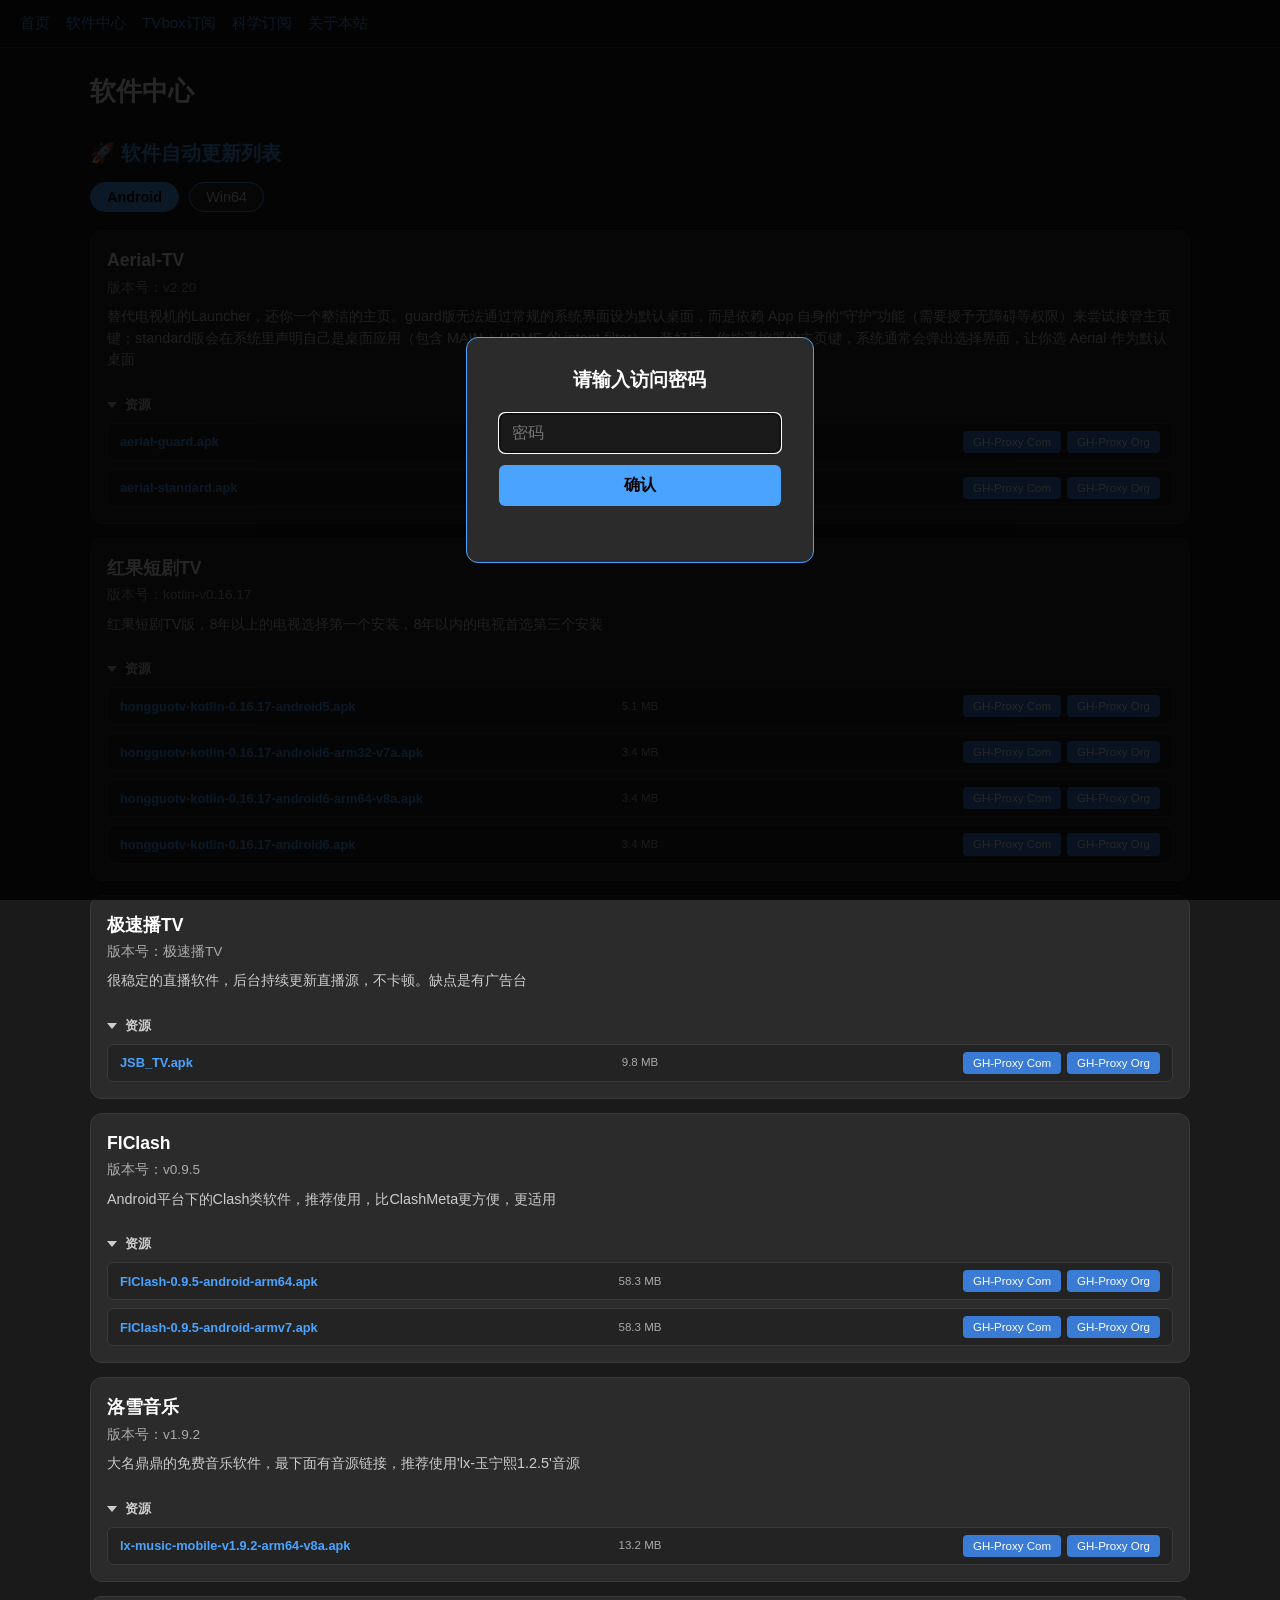
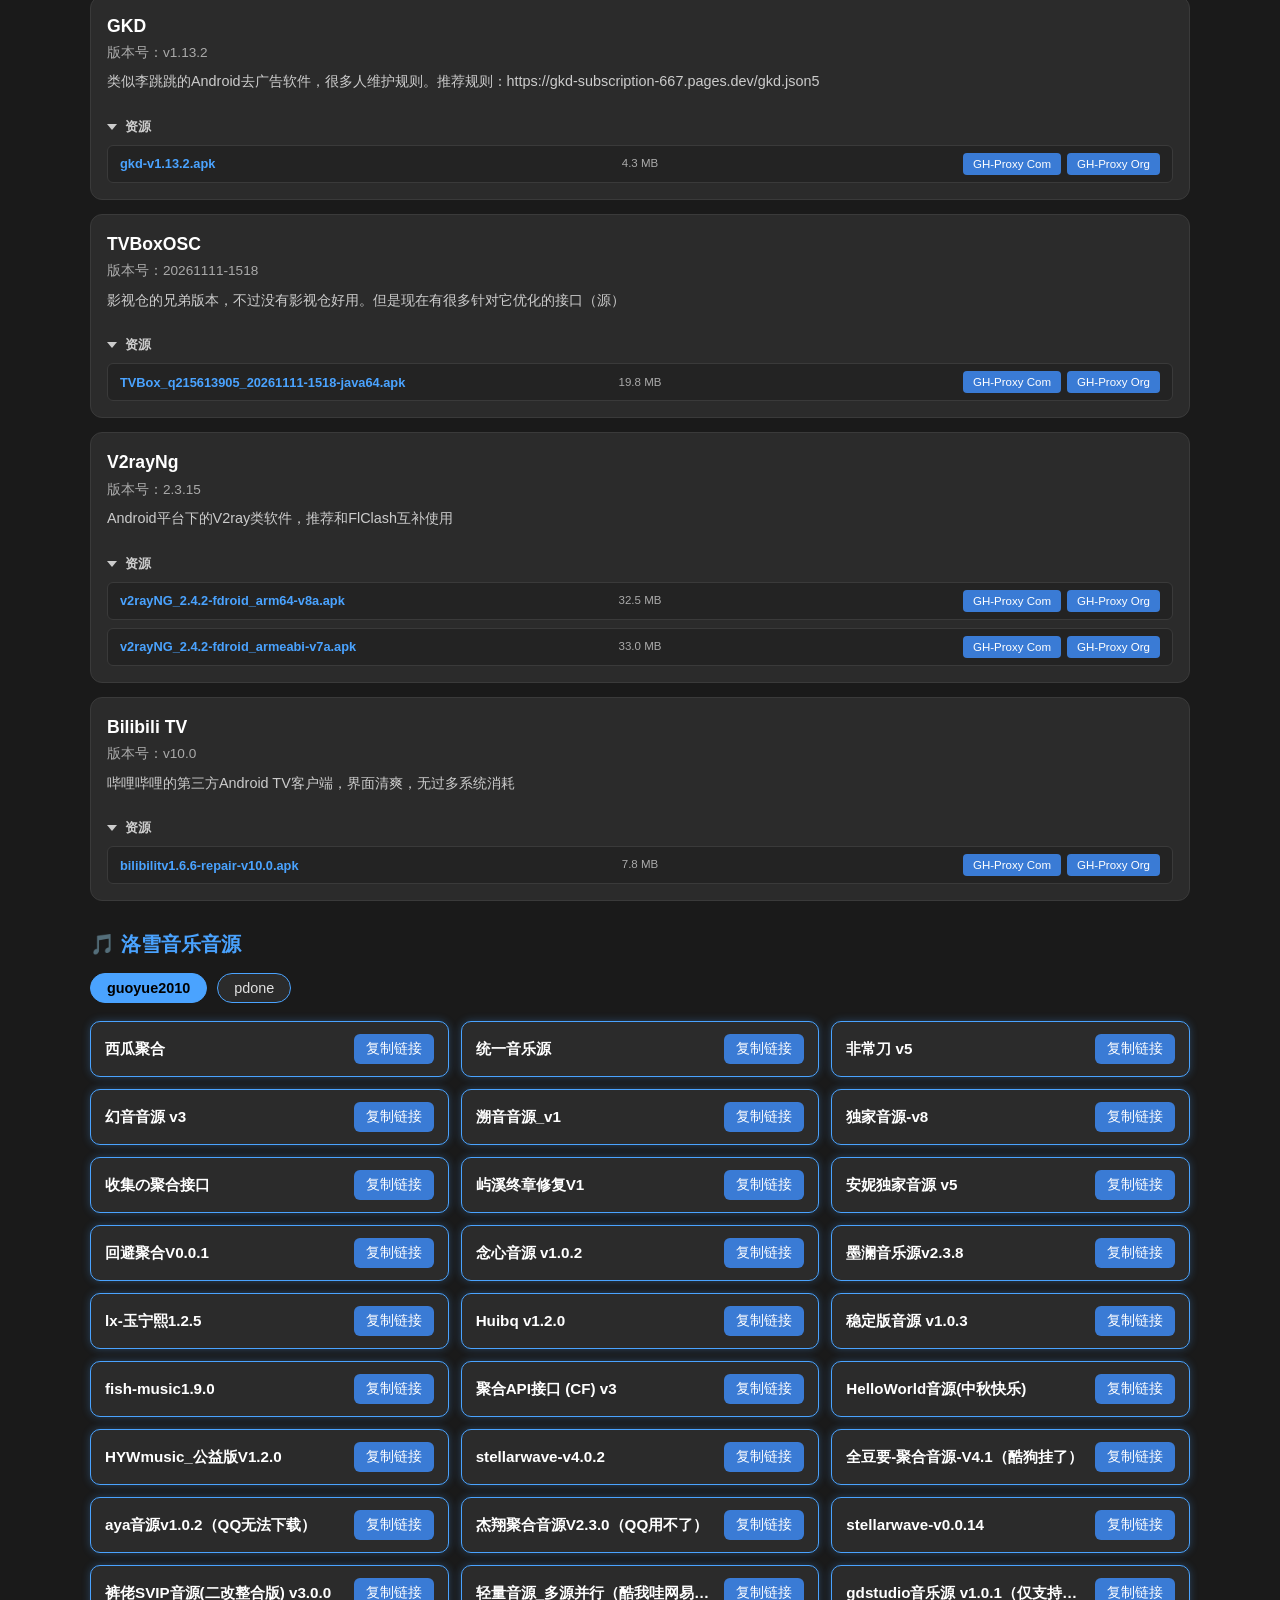
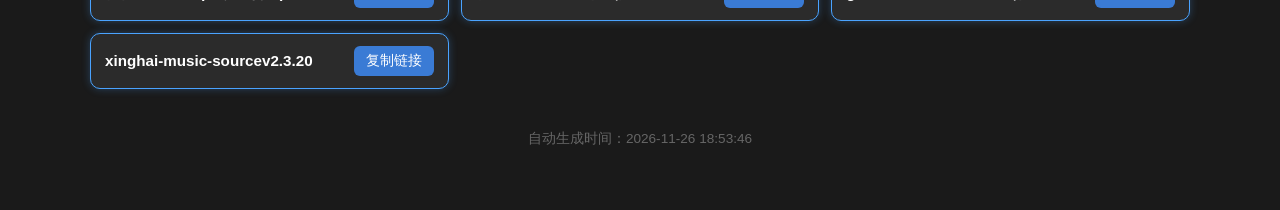
==== commit 3b77705f: "Auto Update index.html / about.html" ====
--- a/index.html
+++ b/index.html
@@ -885,7 +885,7 @@
 </div>
 
 <div class="footer">
-    自动生成时间：2026-11-26 18:40:13
+    自动生成时间：2026-11-26 18:53:46
 </div>
 </div>
 
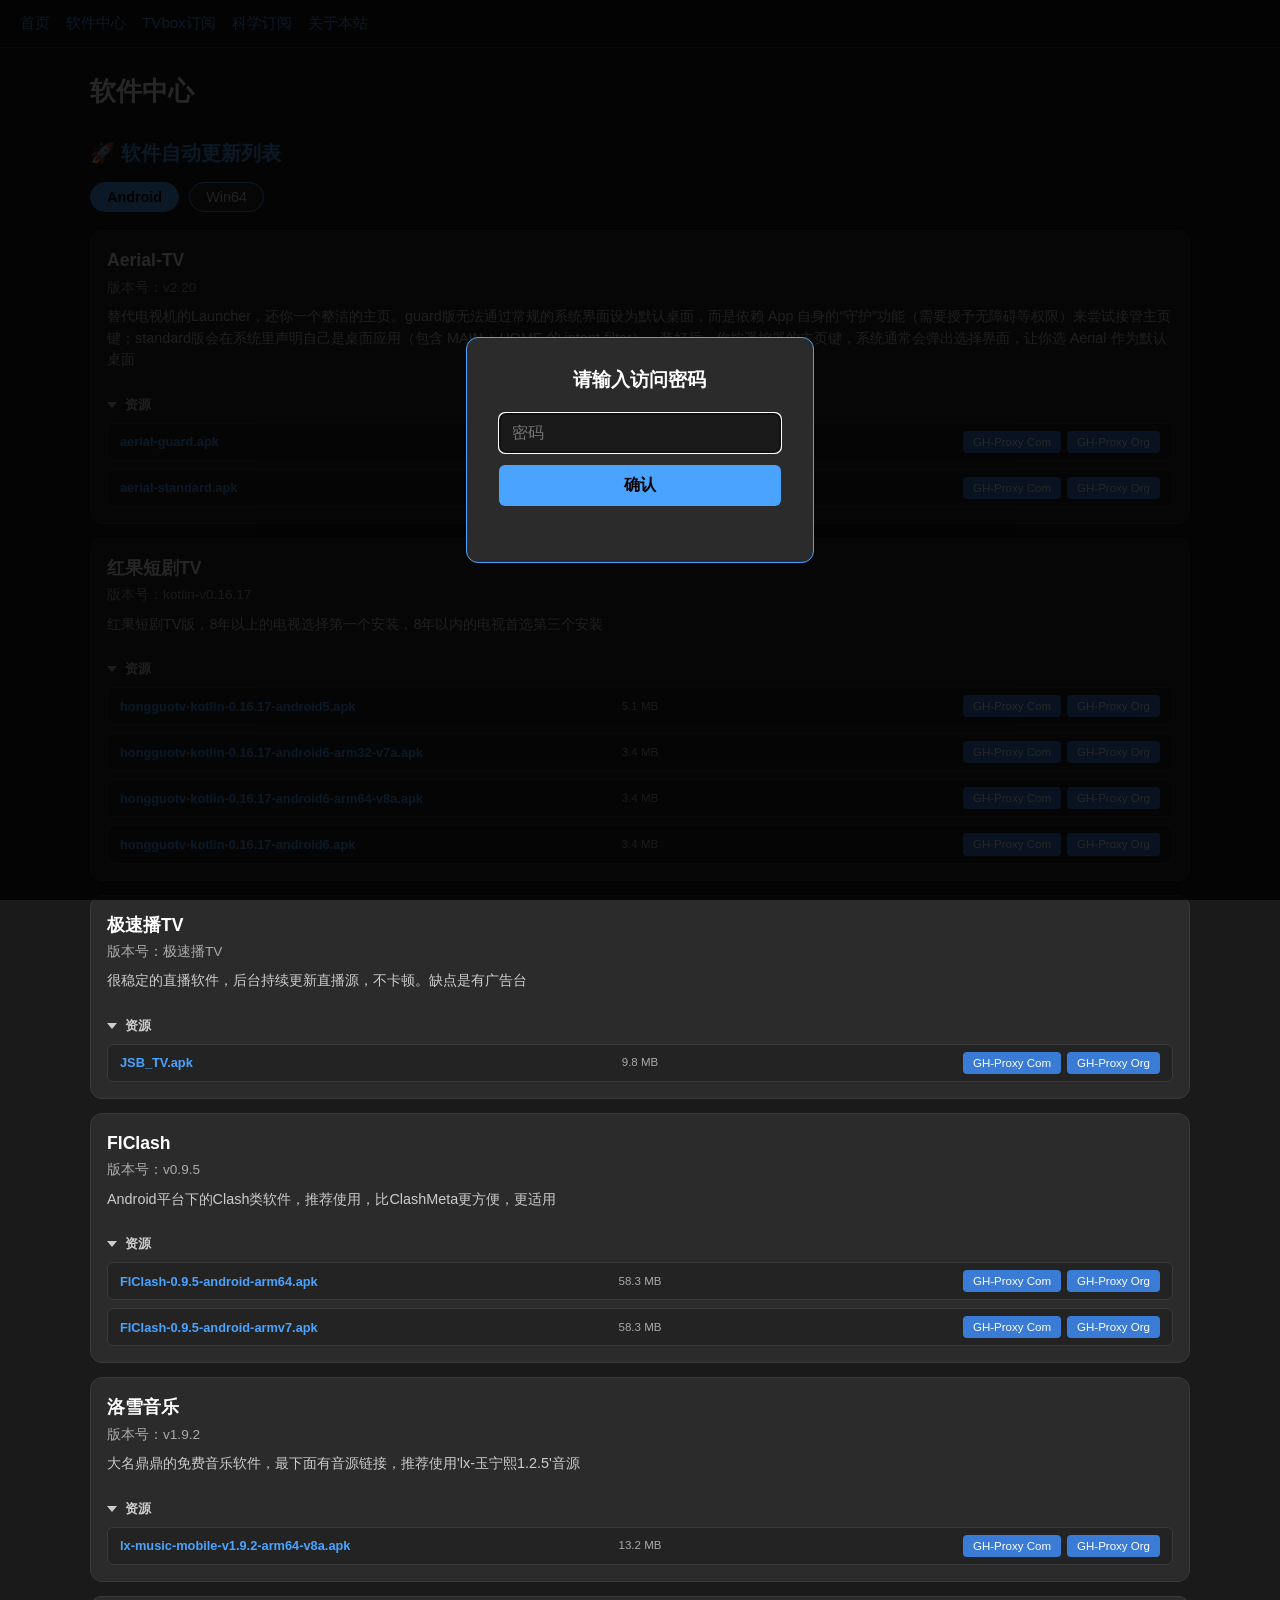
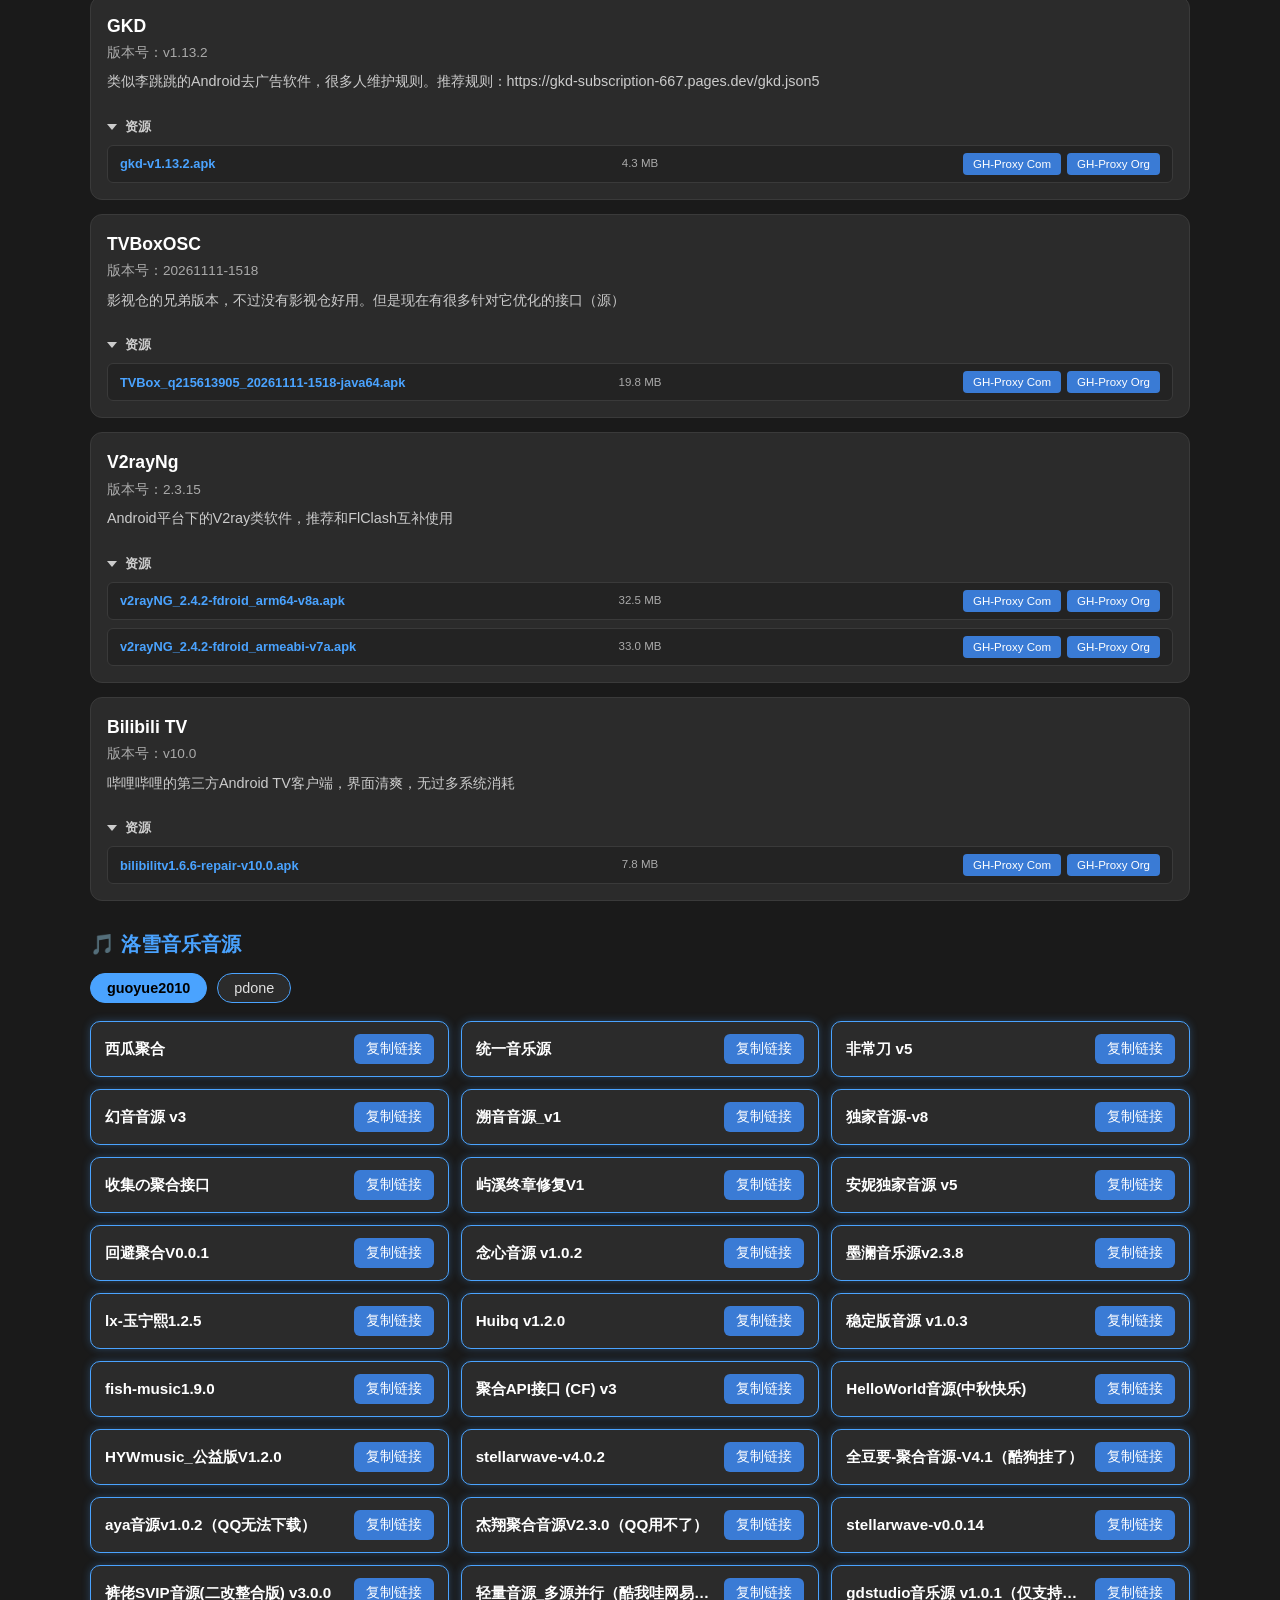
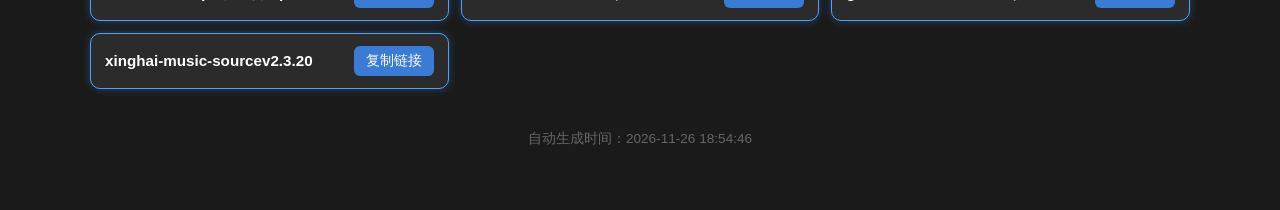
==== commit 9b5e3806: "Auto Update index.html / about.html" ====
--- a/index.html
+++ b/index.html
@@ -885,7 +885,7 @@
 </div>
 
 <div class="footer">
-    自动生成时间：2026-11-26 18:53:46
+    自动生成时间：2026-11-26 18:54:46
 </div>
 </div>
 
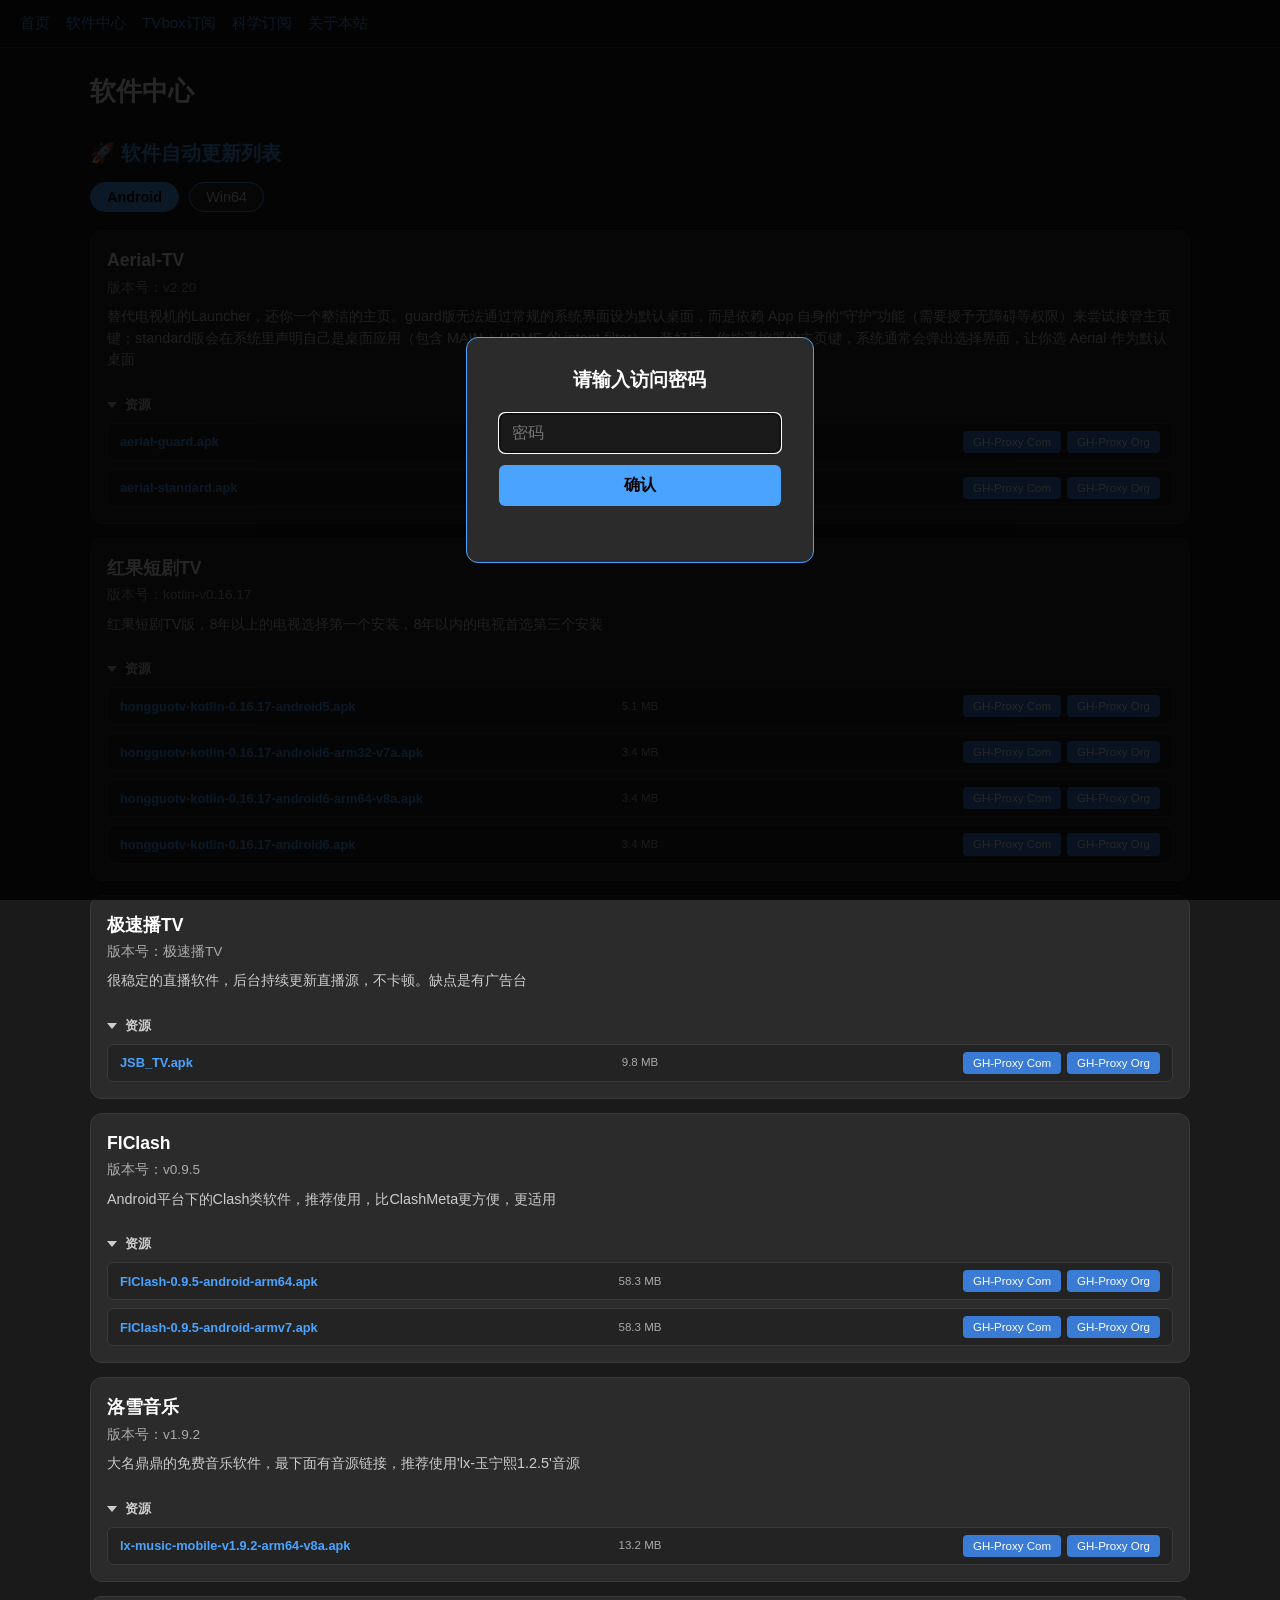
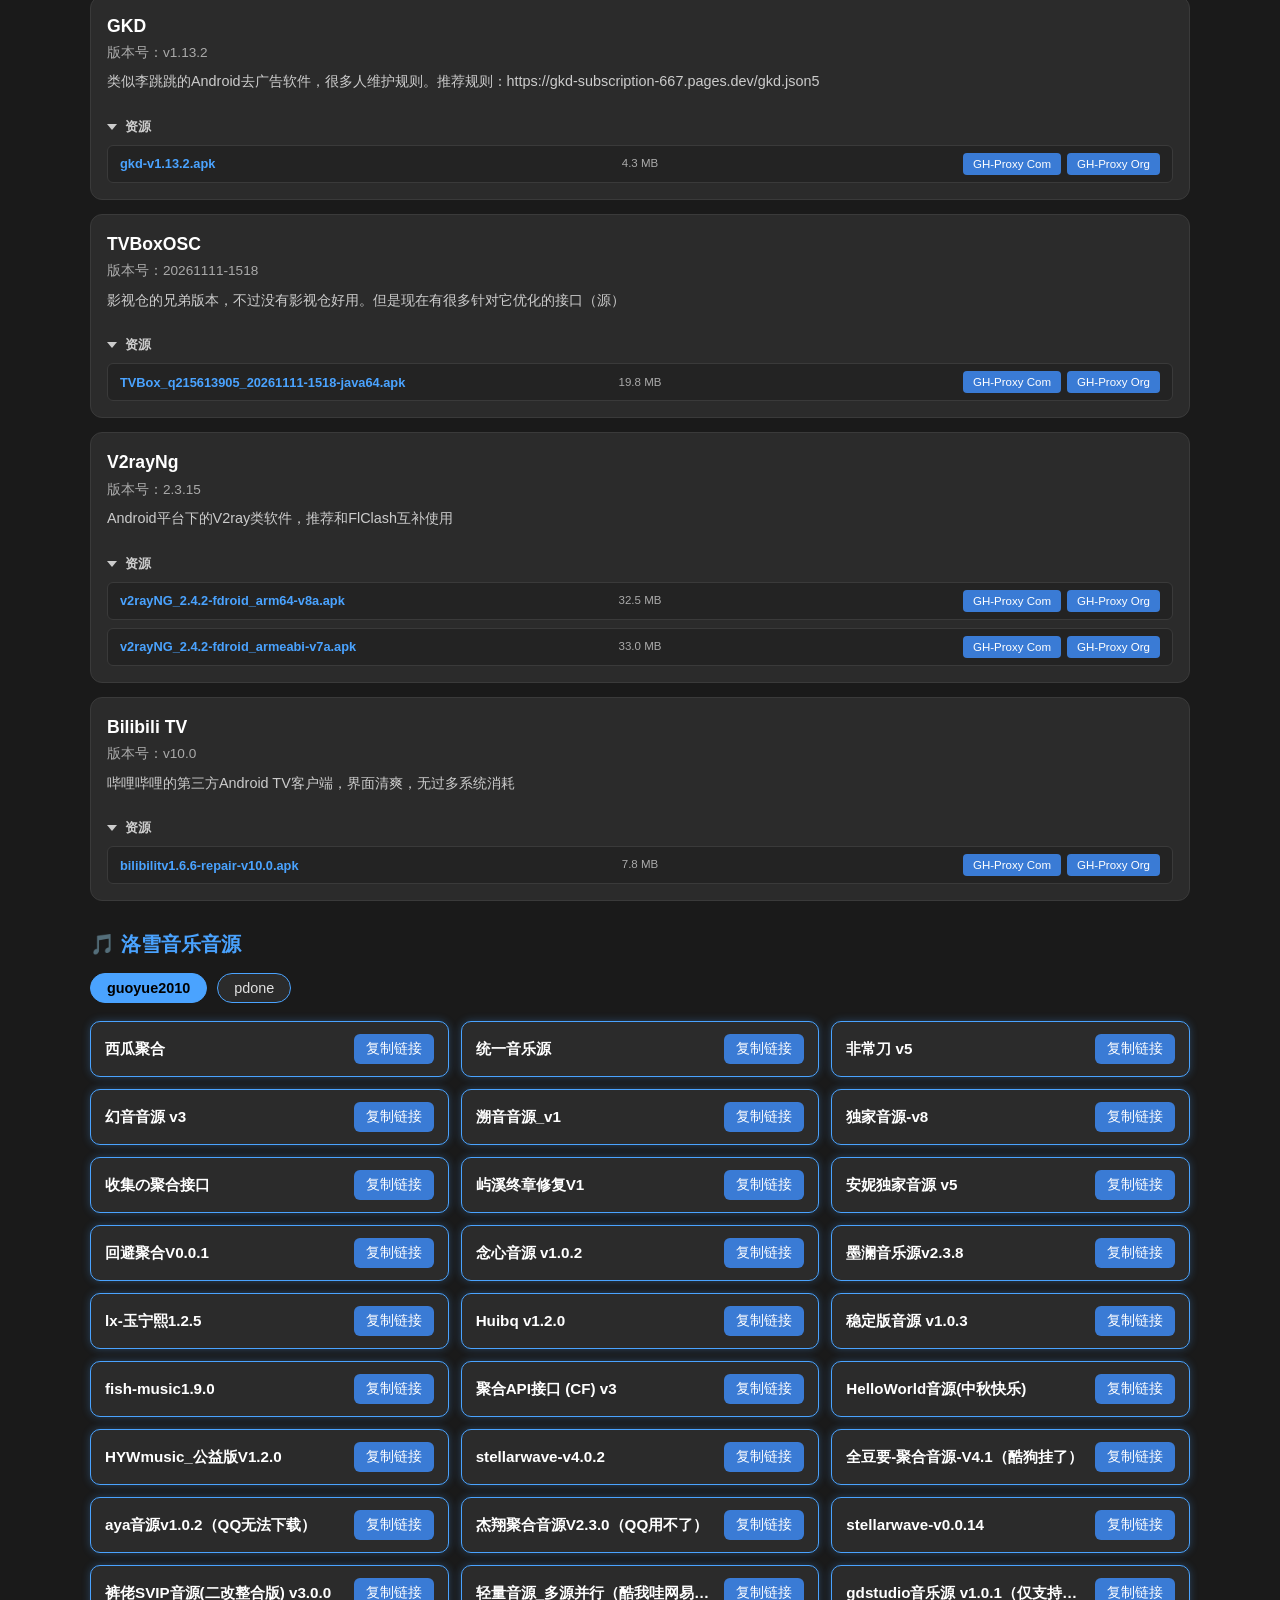
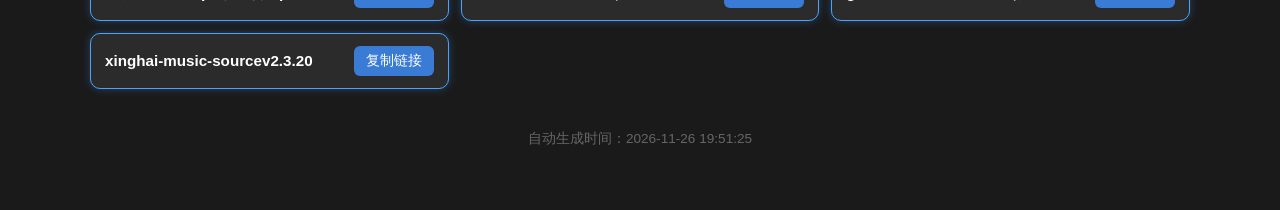
==== commit 9d51baa8: "Auto Update index.html / about.html" ====
--- a/index.html
+++ b/index.html
@@ -885,7 +885,7 @@
 </div>
 
 <div class="footer">
-    自动生成时间：2026-11-26 18:54:46
+    自动生成时间：2026-11-26 19:51:25
 </div>
 </div>
 
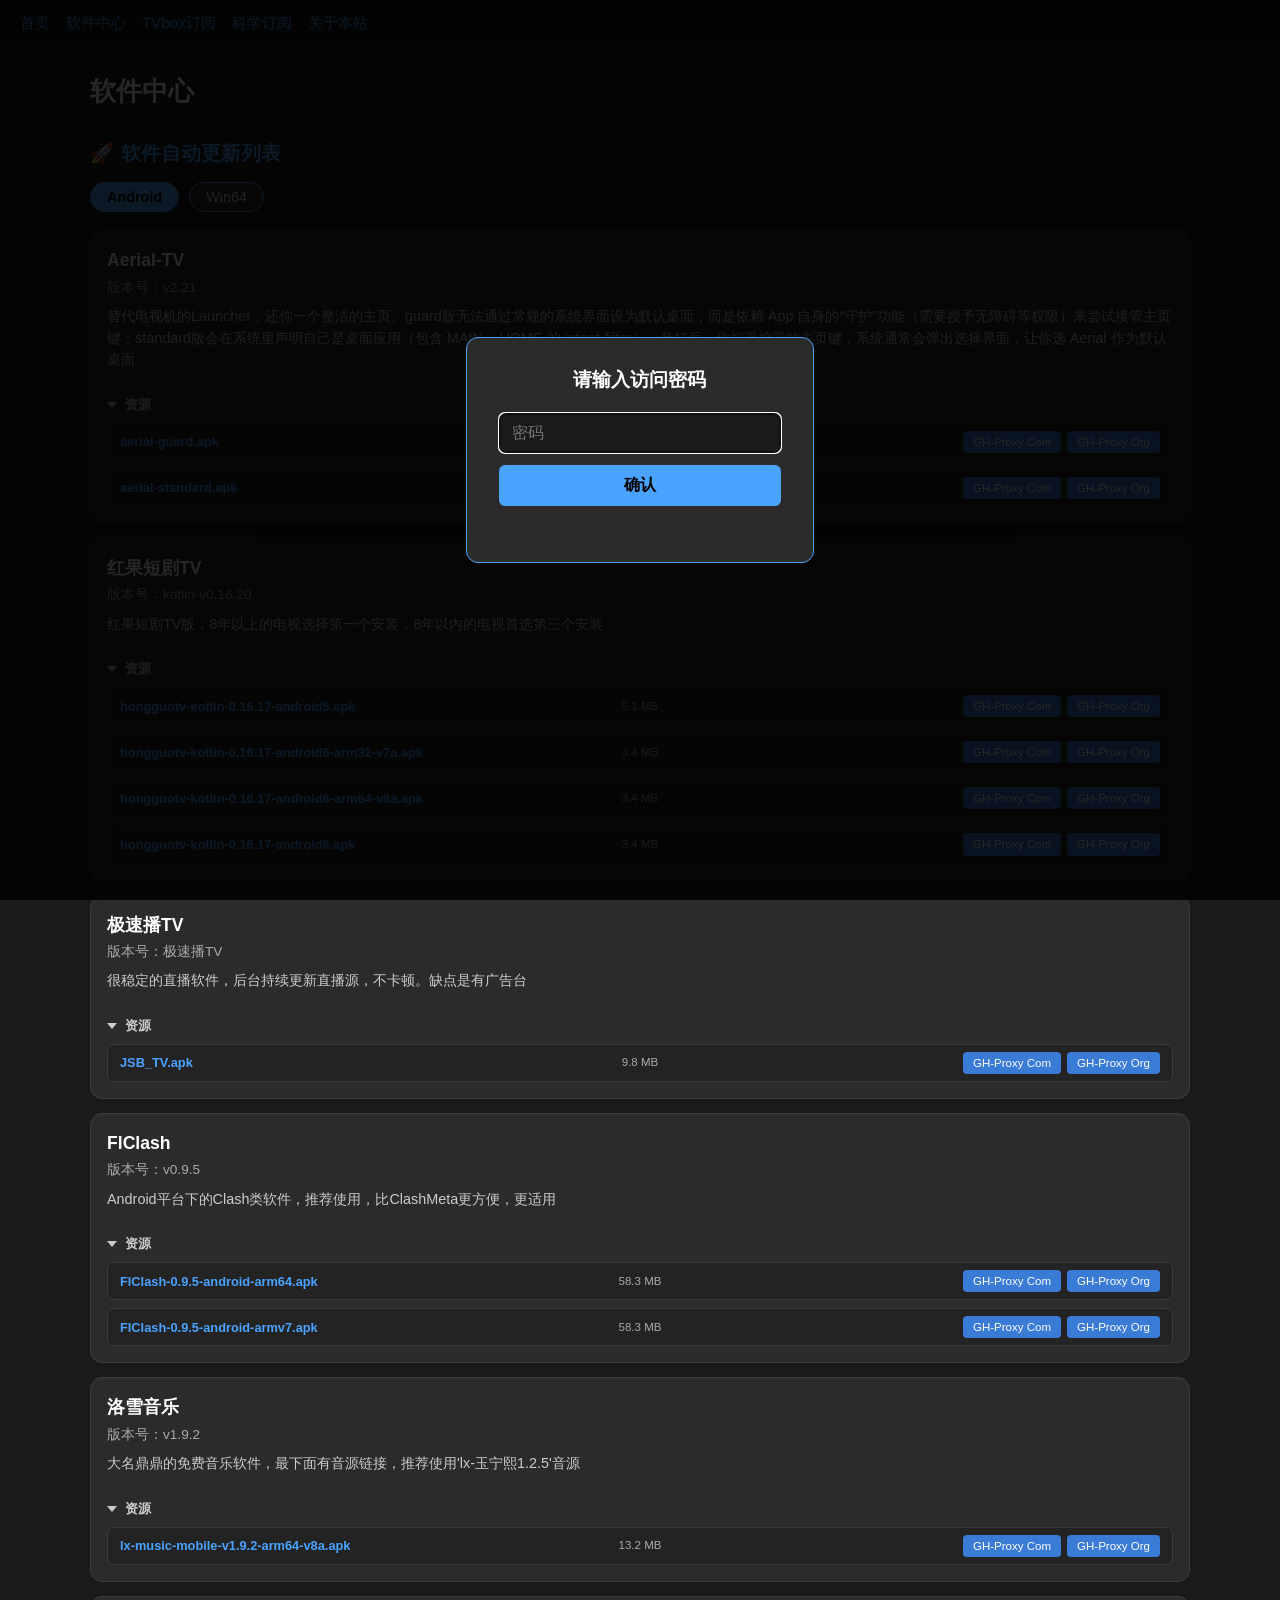
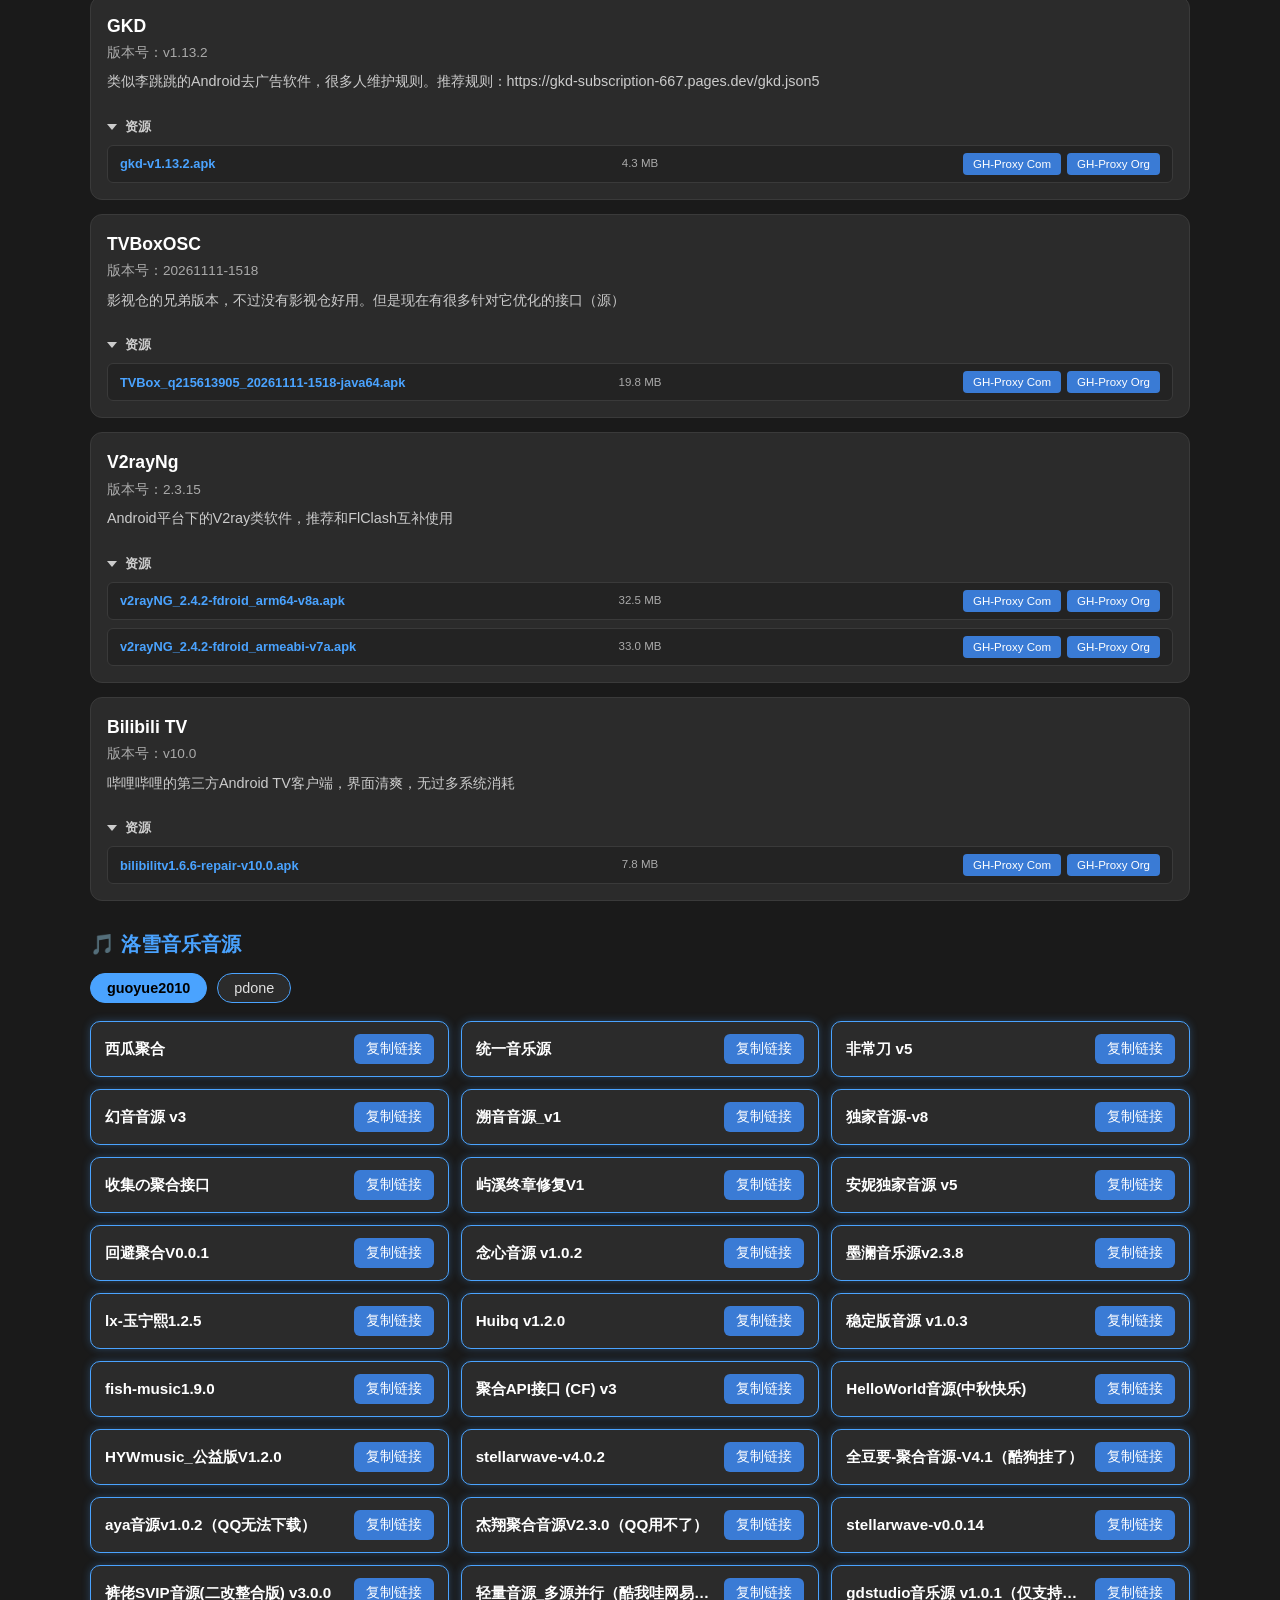
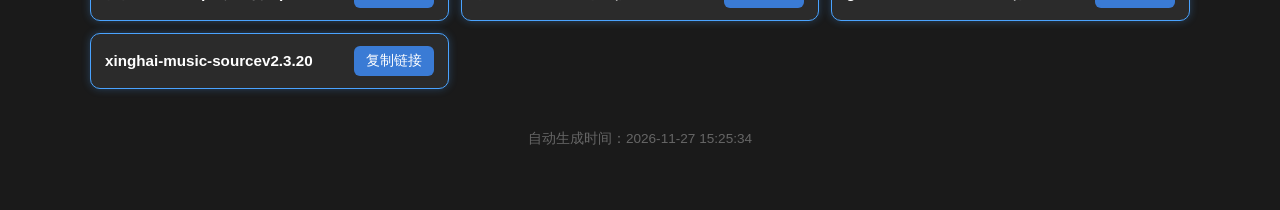
==== commit cba5d210: "Auto Update index.html / about.html" ====
--- a/index.html
+++ b/index.html
@@ -56,7 +56,7 @@
 <div class="card" data-type="Android">
     <div class="card-body">
         <div class="name">Aerial-TV</div>
-        <div class="version">版本号：v2.20</div>
+        <div class="version">版本号：v2.21</div>
         <div class="desc">替代电视机的Launcher，还你一个整洁的主页。guard版无法通过常规的系统界面设为默认桌面，而是依赖 App 自身的“守护”功能（需要授予无障碍等权限）来尝试接管主页键；standard版会在系统里声明自己是桌面应用（包含 MAIN + HOME 的 intent-filter）。装好后，你按遥控器的主页键，系统通常会弹出选择界面，让你选 Aerial 作为默认桌面</div>
 
         <div class="assets-toggle open" onclick="this.classList.toggle('open'); this.nextElementSibling.classList.toggle('collapsed')">
@@ -85,7 +85,7 @@
 <div class="card" data-type="Android">
     <div class="card-body">
         <div class="name">红果短剧TV</div>
-        <div class="version">版本号：kotlin-v0.16.17</div>
+        <div class="version">版本号：kotlin-v0.16.20</div>
         <div class="desc">红果短剧TV版，8年以上的电视选择第一个安装，8年以内的电视首选第三个安装</div>
 
         <div class="assets-toggle open" onclick="this.classList.toggle('open'); this.nextElementSibling.classList.toggle('collapsed')">
@@ -517,7 +517,7 @@
 <div class="card hidden" data-type="Win64">
     <div class="card-body">
         <div class="name">Bilibili Downloader GUI</div>
-        <div class="version">版本号：v1.79.0</div>
+        <div class="version">版本号：v1.80.0</div>
         <div class="desc">日本人开发的哔哩哔哩下载器（支持中文菜单）。因下载姬（DownKyi）作者因收到律师信连夜删库跑路，作为替代品使用。太君的东西，想来不会发律师信吧。不过这个软件有个坑，安装包会自动为你首先下载并安装ffmpeg，坑点就在安装包默认的下载位置没有梯子访问不了。在ffmpeg安装超时的情况下，此软件的安装程序会中断。所以推荐下载便携绿色版</div>
 
         <div class="assets-toggle open" onclick="this.classList.toggle('open'); this.nextElementSibling.classList.toggle('collapsed')">
@@ -885,7 +885,7 @@
 </div>
 
 <div class="footer">
-    自动生成时间：2026-11-26 19:51:25
+    自动生成时间：2026-11-27 15:25:34
 </div>
 </div>
 
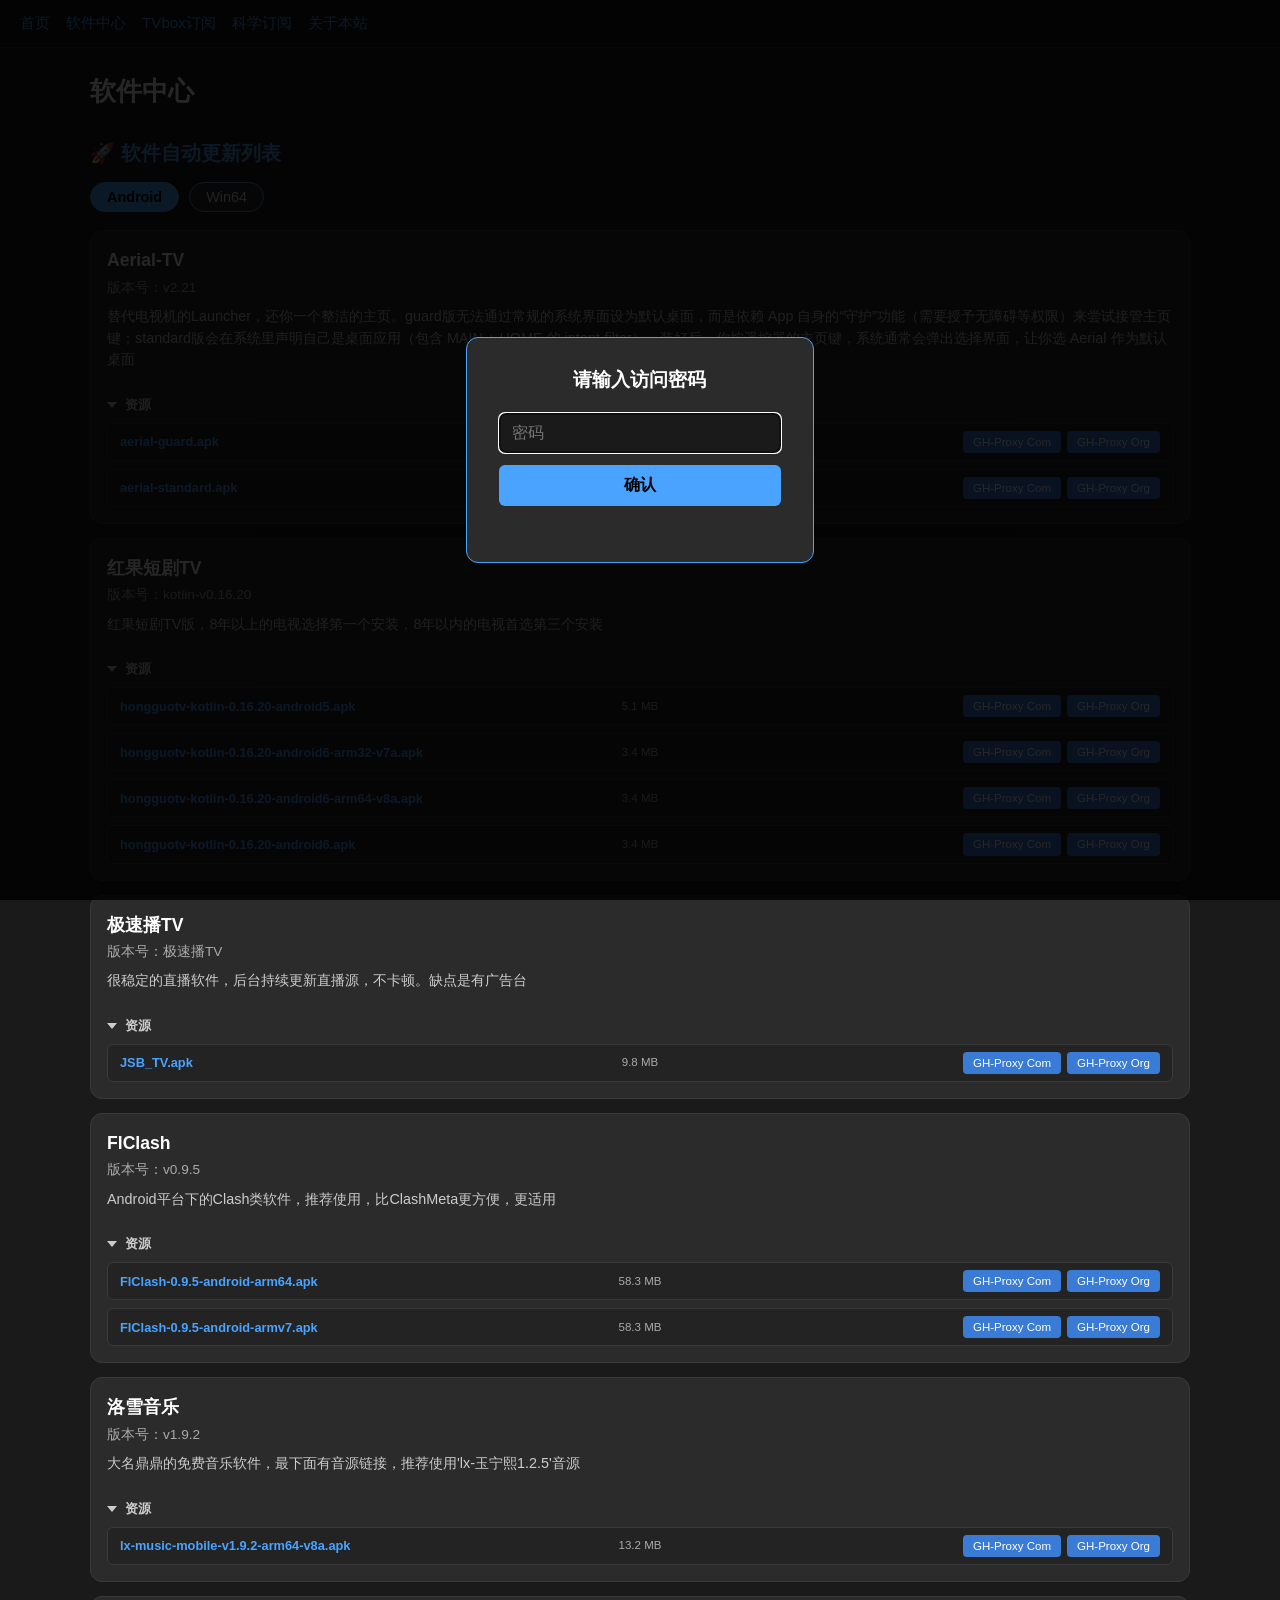
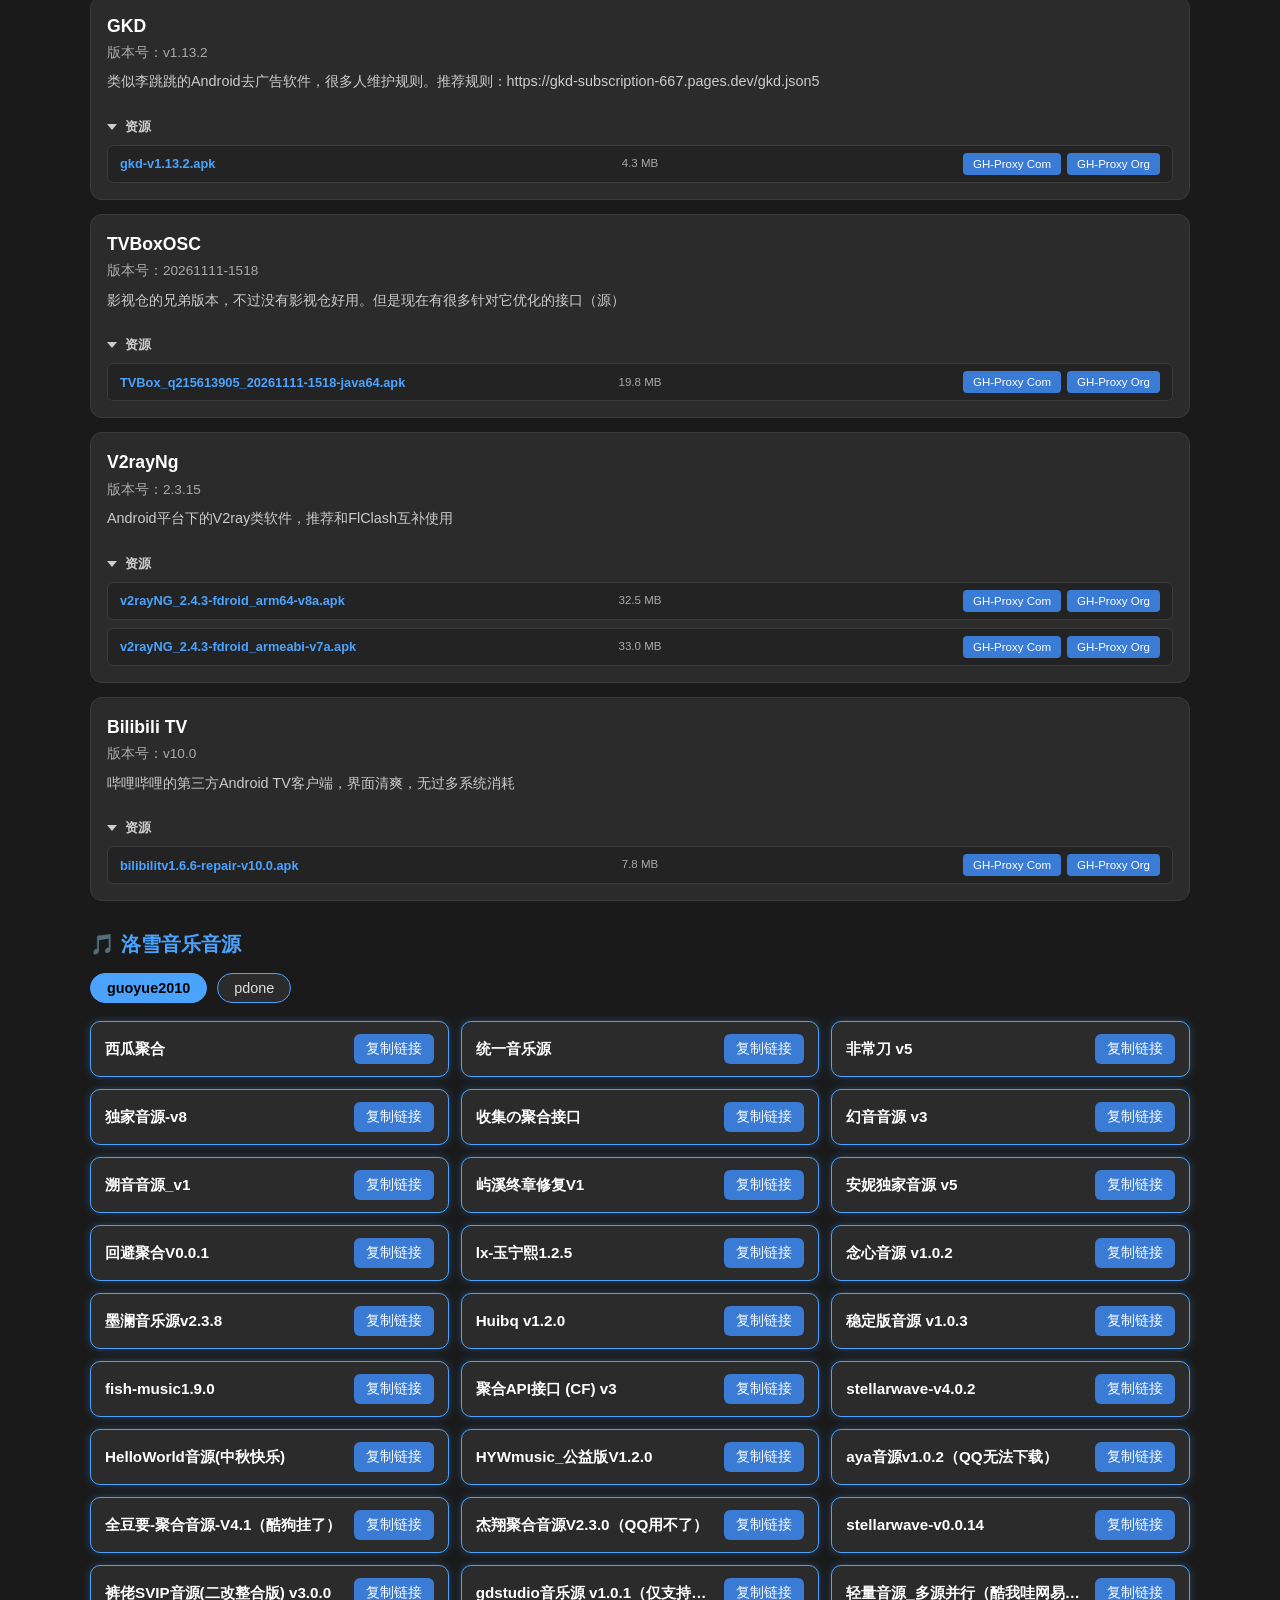
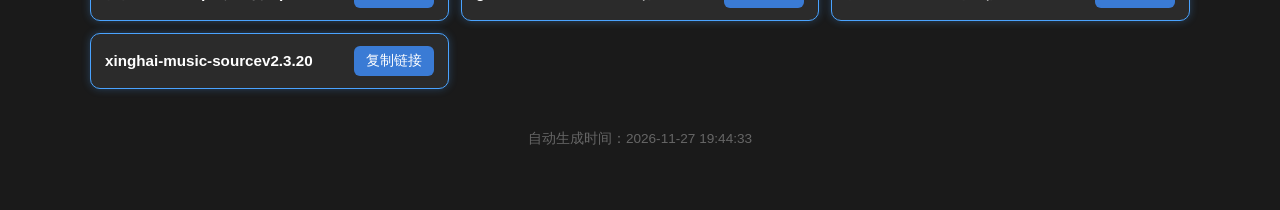
==== commit b612261d: "Auto Update index.html / about.html" ====
--- a/index.html
+++ b/index.html
@@ -93,35 +93,35 @@
         </div>
         <div class="file-list">
             <div class="file-row">
-                <a class="file-link" href="https://github.com/child9527/software/releases/download/hongguoTV-latest/hongguotv-kotlin-0.16.17-android5.apk" title="直连下载">hongguotv-kotlin-0.16.17-android5.apk</a>
+                <a class="file-link" href="https://github.com/child9527/software/releases/download/hongguoTV-latest/hongguotv-kotlin-0.16.20-android5.apk" title="直连下载">hongguotv-kotlin-0.16.20-android5.apk</a>
                 <span class="file-size">5.1 MB</span>
                 <span class="file-mirrors">
-                    <a class="btn" href="https://gh-proxy.com/https://github.com/child9527/software/releases/download/hongguoTV-latest/hongguotv-kotlin-0.16.17-android5.apk">GH-Proxy Com</a>
-                    <a class="btn" href="https://v4.gh-proxy.org/https://github.com/child9527/software/releases/download/hongguoTV-latest/hongguotv-kotlin-0.16.17-android5.apk">GH-Proxy Org</a>
-                </span>
-            </div>
-            <div class="file-row">
-                <a class="file-link" href="https://github.com/child9527/software/releases/download/hongguoTV-latest/hongguotv-kotlin-0.16.17-android6-arm32-v7a.apk" title="直连下载">hongguotv-kotlin-0.16.17-android6-arm32-v7a.apk</a>
+                    <a class="btn" href="https://gh-proxy.com/https://github.com/child9527/software/releases/download/hongguoTV-latest/hongguotv-kotlin-0.16.20-android5.apk">GH-Proxy Com</a>
+                    <a class="btn" href="https://v4.gh-proxy.org/https://github.com/child9527/software/releases/download/hongguoTV-latest/hongguotv-kotlin-0.16.20-android5.apk">GH-Proxy Org</a>
+                </span>
+            </div>
+            <div class="file-row">
+                <a class="file-link" href="https://github.com/child9527/software/releases/download/hongguoTV-latest/hongguotv-kotlin-0.16.20-android6-arm32-v7a.apk" title="直连下载">hongguotv-kotlin-0.16.20-android6-arm32-v7a.apk</a>
                 <span class="file-size">3.4 MB</span>
                 <span class="file-mirrors">
-                    <a class="btn" href="https://gh-proxy.com/https://github.com/child9527/software/releases/download/hongguoTV-latest/hongguotv-kotlin-0.16.17-android6-arm32-v7a.apk">GH-Proxy Com</a>
-                    <a class="btn" href="https://v4.gh-proxy.org/https://github.com/child9527/software/releases/download/hongguoTV-latest/hongguotv-kotlin-0.16.17-android6-arm32-v7a.apk">GH-Proxy Org</a>
-                </span>
-            </div>
-            <div class="file-row">
-                <a class="file-link" href="https://github.com/child9527/software/releases/download/hongguoTV-latest/hongguotv-kotlin-0.16.17-android6-arm64-v8a.apk" title="直连下载">hongguotv-kotlin-0.16.17-android6-arm64-v8a.apk</a>
+                    <a class="btn" href="https://gh-proxy.com/https://github.com/child9527/software/releases/download/hongguoTV-latest/hongguotv-kotlin-0.16.20-android6-arm32-v7a.apk">GH-Proxy Com</a>
+                    <a class="btn" href="https://v4.gh-proxy.org/https://github.com/child9527/software/releases/download/hongguoTV-latest/hongguotv-kotlin-0.16.20-android6-arm32-v7a.apk">GH-Proxy Org</a>
+                </span>
+            </div>
+            <div class="file-row">
+                <a class="file-link" href="https://github.com/child9527/software/releases/download/hongguoTV-latest/hongguotv-kotlin-0.16.20-android6-arm64-v8a.apk" title="直连下载">hongguotv-kotlin-0.16.20-android6-arm64-v8a.apk</a>
                 <span class="file-size">3.4 MB</span>
                 <span class="file-mirrors">
-                    <a class="btn" href="https://gh-proxy.com/https://github.com/child9527/software/releases/download/hongguoTV-latest/hongguotv-kotlin-0.16.17-android6-arm64-v8a.apk">GH-Proxy Com</a>
-                    <a class="btn" href="https://v4.gh-proxy.org/https://github.com/child9527/software/releases/download/hongguoTV-latest/hongguotv-kotlin-0.16.17-android6-arm64-v8a.apk">GH-Proxy Org</a>
-                </span>
-            </div>
-            <div class="file-row">
-                <a class="file-link" href="https://github.com/child9527/software/releases/download/hongguoTV-latest/hongguotv-kotlin-0.16.17-android6.apk" title="直连下载">hongguotv-kotlin-0.16.17-android6.apk</a>
+                    <a class="btn" href="https://gh-proxy.com/https://github.com/child9527/software/releases/download/hongguoTV-latest/hongguotv-kotlin-0.16.20-android6-arm64-v8a.apk">GH-Proxy Com</a>
+                    <a class="btn" href="https://v4.gh-proxy.org/https://github.com/child9527/software/releases/download/hongguoTV-latest/hongguotv-kotlin-0.16.20-android6-arm64-v8a.apk">GH-Proxy Org</a>
+                </span>
+            </div>
+            <div class="file-row">
+                <a class="file-link" href="https://github.com/child9527/software/releases/download/hongguoTV-latest/hongguotv-kotlin-0.16.20-android6.apk" title="直连下载">hongguotv-kotlin-0.16.20-android6.apk</a>
                 <span class="file-size">3.4 MB</span>
                 <span class="file-mirrors">
-                    <a class="btn" href="https://gh-proxy.com/https://github.com/child9527/software/releases/download/hongguoTV-latest/hongguotv-kotlin-0.16.17-android6.apk">GH-Proxy Com</a>
-                    <a class="btn" href="https://v4.gh-proxy.org/https://github.com/child9527/software/releases/download/hongguoTV-latest/hongguotv-kotlin-0.16.17-android6.apk">GH-Proxy Org</a>
+                    <a class="btn" href="https://gh-proxy.com/https://github.com/child9527/software/releases/download/hongguoTV-latest/hongguotv-kotlin-0.16.20-android6.apk">GH-Proxy Com</a>
+                    <a class="btn" href="https://v4.gh-proxy.org/https://github.com/child9527/software/releases/download/hongguoTV-latest/hongguotv-kotlin-0.16.20-android6.apk">GH-Proxy Org</a>
                 </span>
             </div>
         </div>
@@ -446,19 +446,19 @@
         </div>
         <div class="file-list">
             <div class="file-row">
-                <a class="file-link" href="https://github.com/child9527/software/releases/download/v2rayng-latest/v2rayNG_2.4.2-fdroid_arm64-v8a.apk" title="直连下载">v2rayNG_2.4.2-fdroid_arm64-v8a.apk</a>
+                <a class="file-link" href="https://github.com/child9527/software/releases/download/v2rayng-latest/v2rayNG_2.4.3-fdroid_arm64-v8a.apk" title="直连下载">v2rayNG_2.4.3-fdroid_arm64-v8a.apk</a>
                 <span class="file-size">32.5 MB</span>
                 <span class="file-mirrors">
-                    <a class="btn" href="https://gh-proxy.com/https://github.com/child9527/software/releases/download/v2rayng-latest/v2rayNG_2.4.2-fdroid_arm64-v8a.apk">GH-Proxy Com</a>
-                    <a class="btn" href="https://v4.gh-proxy.org/https://github.com/child9527/software/releases/download/v2rayng-latest/v2rayNG_2.4.2-fdroid_arm64-v8a.apk">GH-Proxy Org</a>
-                </span>
-            </div>
-            <div class="file-row">
-                <a class="file-link" href="https://github.com/child9527/software/releases/download/v2rayng-latest/v2rayNG_2.4.2-fdroid_armeabi-v7a.apk" title="直连下载">v2rayNG_2.4.2-fdroid_armeabi-v7a.apk</a>
+                    <a class="btn" href="https://gh-proxy.com/https://github.com/child9527/software/releases/download/v2rayng-latest/v2rayNG_2.4.3-fdroid_arm64-v8a.apk">GH-Proxy Com</a>
+                    <a class="btn" href="https://v4.gh-proxy.org/https://github.com/child9527/software/releases/download/v2rayng-latest/v2rayNG_2.4.3-fdroid_arm64-v8a.apk">GH-Proxy Org</a>
+                </span>
+            </div>
+            <div class="file-row">
+                <a class="file-link" href="https://github.com/child9527/software/releases/download/v2rayng-latest/v2rayNG_2.4.3-fdroid_armeabi-v7a.apk" title="直连下载">v2rayNG_2.4.3-fdroid_armeabi-v7a.apk</a>
                 <span class="file-size">33.0 MB</span>
                 <span class="file-mirrors">
-                    <a class="btn" href="https://gh-proxy.com/https://github.com/child9527/software/releases/download/v2rayng-latest/v2rayNG_2.4.2-fdroid_armeabi-v7a.apk">GH-Proxy Com</a>
-                    <a class="btn" href="https://v4.gh-proxy.org/https://github.com/child9527/software/releases/download/v2rayng-latest/v2rayNG_2.4.2-fdroid_armeabi-v7a.apk">GH-Proxy Org</a>
+                    <a class="btn" href="https://gh-proxy.com/https://github.com/child9527/software/releases/download/v2rayng-latest/v2rayNG_2.4.3-fdroid_armeabi-v7a.apk">GH-Proxy Com</a>
+                    <a class="btn" href="https://v4.gh-proxy.org/https://github.com/child9527/software/releases/download/v2rayng-latest/v2rayNG_2.4.3-fdroid_armeabi-v7a.apk">GH-Proxy Org</a>
                 </span>
             </div>
         </div>
@@ -484,7 +484,7 @@
             </div>
             <div class="file-row">
                 <a class="file-link" href="https://github.com/child9527/software/releases/download/v2rayn-latest/v2rayN-windows-64.zip" title="直连下载">v2rayN-windows-64.zip</a>
-                <span class="file-size">161.4 MB</span>
+                <span class="file-size">161.5 MB</span>
                 <span class="file-mirrors">
                     <a class="btn" href="https://gh-proxy.com/https://github.com/child9527/software/releases/download/v2rayn-latest/v2rayN-windows-64.zip">GH-Proxy Com</a>
                     <a class="btn" href="https://v4.gh-proxy.org/https://github.com/child9527/software/releases/download/v2rayn-latest/v2rayN-windows-64.zip">GH-Proxy Org</a>
@@ -525,19 +525,19 @@
         </div>
         <div class="file-list">
             <div class="file-row">
-                <a class="file-link" href="https://github.com/child9527/software/releases/download/bilibili-downloader-gui-latest/bilibili-downloader-gui_1.79.0_Windows_x64-with-ffmpeg.zip" title="直连下载">bilibili-downloader-gui_1.79.0_Windows_x64-with-ffmpeg.zip</a>
+                <a class="file-link" href="https://github.com/child9527/software/releases/download/bilibili-downloader-gui-latest/bilibili-downloader-gui_1.80.0_Windows_x64-with-ffmpeg.zip" title="直连下载">bilibili-downloader-gui_1.80.0_Windows_x64-with-ffmpeg.zip</a>
                 <span class="file-size">57.8 MB</span>
                 <span class="file-mirrors">
-                    <a class="btn" href="https://gh-proxy.com/https://github.com/child9527/software/releases/download/bilibili-downloader-gui-latest/bilibili-downloader-gui_1.79.0_Windows_x64-with-ffmpeg.zip">GH-Proxy Com</a>
-                    <a class="btn" href="https://v4.gh-proxy.org/https://github.com/child9527/software/releases/download/bilibili-downloader-gui-latest/bilibili-downloader-gui_1.79.0_Windows_x64-with-ffmpeg.zip">GH-Proxy Org</a>
-                </span>
-            </div>
-            <div class="file-row">
-                <a class="file-link" href="https://github.com/child9527/software/releases/download/bilibili-downloader-gui-latest/bilibili-downloader-gui_1.79.0_x64-setup.exe" title="直连下载">bilibili-downloader-gui_1.79.0_x64-setup.exe</a>
+                    <a class="btn" href="https://gh-proxy.com/https://github.com/child9527/software/releases/download/bilibili-downloader-gui-latest/bilibili-downloader-gui_1.80.0_Windows_x64-with-ffmpeg.zip">GH-Proxy Com</a>
+                    <a class="btn" href="https://v4.gh-proxy.org/https://github.com/child9527/software/releases/download/bilibili-downloader-gui-latest/bilibili-downloader-gui_1.80.0_Windows_x64-with-ffmpeg.zip">GH-Proxy Org</a>
+                </span>
+            </div>
+            <div class="file-row">
+                <a class="file-link" href="https://github.com/child9527/software/releases/download/bilibili-downloader-gui-latest/bilibili-downloader-gui_1.80.0_x64-setup.exe" title="直连下载">bilibili-downloader-gui_1.80.0_x64-setup.exe</a>
                 <span class="file-size">25.0 MB</span>
                 <span class="file-mirrors">
-                    <a class="btn" href="https://gh-proxy.com/https://github.com/child9527/software/releases/download/bilibili-downloader-gui-latest/bilibili-downloader-gui_1.79.0_x64-setup.exe">GH-Proxy Com</a>
-                    <a class="btn" href="https://v4.gh-proxy.org/https://github.com/child9527/software/releases/download/bilibili-downloader-gui-latest/bilibili-downloader-gui_1.79.0_x64-setup.exe">GH-Proxy Org</a>
+                    <a class="btn" href="https://gh-proxy.com/https://github.com/child9527/software/releases/download/bilibili-downloader-gui-latest/bilibili-downloader-gui_1.80.0_x64-setup.exe">GH-Proxy Com</a>
+                    <a class="btn" href="https://v4.gh-proxy.org/https://github.com/child9527/software/releases/download/bilibili-downloader-gui-latest/bilibili-downloader-gui_1.80.0_x64-setup.exe">GH-Proxy Org</a>
                 </span>
             </div>
         </div>
@@ -576,6 +576,20 @@
     </div>
     <div class="source-card"
          data-type="guoyue2010">
+        <div class="source-name">独家音源-v8</div>
+        <button class="copy-btn" onclick='copyUrl(this, "https://gh-proxy.com/https://raw.githubusercontent.com/child9527/software/main/lxSources/guoyue2010/%E7%8B%AC%E5%AE%B6%E9%9F%B3%E6%BA%90-v8.js")'>
+            复制链接
+        </button>
+    </div>
+    <div class="source-card"
+         data-type="guoyue2010">
+        <div class="source-name">收集の聚合接口</div>
+        <button class="copy-btn" onclick='copyUrl(this, "https://gh-proxy.com/https://raw.githubusercontent.com/child9527/software/main/lxSources/guoyue2010/%E6%94%B6%E9%9B%86%E3%81%AE%E8%81%9A%E5%90%88%E6%8E%A5%E5%8F%A3.js")'>
+            复制链接
+        </button>
+    </div>
+    <div class="source-card"
+         data-type="guoyue2010">
         <div class="source-name">幻音音源 v3</div>
         <button class="copy-btn" onclick='copyUrl(this, "https://gh-proxy.com/https://raw.githubusercontent.com/child9527/software/main/lxSources/guoyue2010/%E5%B9%BB%E9%9F%B3%E9%9F%B3%E6%BA%90%20v3.js")'>
             复制链接
@@ -590,20 +604,6 @@
     </div>
     <div class="source-card"
          data-type="guoyue2010">
-        <div class="source-name">独家音源-v8</div>
-        <button class="copy-btn" onclick='copyUrl(this, "https://gh-proxy.com/https://raw.githubusercontent.com/child9527/software/main/lxSources/guoyue2010/%E7%8B%AC%E5%AE%B6%E9%9F%B3%E6%BA%90-v8.js")'>
-            复制链接
-        </button>
-    </div>
-    <div class="source-card"
-         data-type="guoyue2010">
-        <div class="source-name">收集の聚合接口</div>
-        <button class="copy-btn" onclick='copyUrl(this, "https://gh-proxy.com/https://raw.githubusercontent.com/child9527/software/main/lxSources/guoyue2010/%E6%94%B6%E9%9B%86%E3%81%AE%E8%81%9A%E5%90%88%E6%8E%A5%E5%8F%A3.js")'>
-            复制链接
-        </button>
-    </div>
-    <div class="source-card"
-         data-type="guoyue2010">
         <div class="source-name">屿溪终章修复V1</div>
         <button class="copy-btn" onclick='copyUrl(this, "https://gh-proxy.com/https://raw.githubusercontent.com/child9527/software/main/lxSources/guoyue2010/%E5%B1%BF%E6%BA%AA%E7%BB%88%E7%AB%A0%E4%BF%AE%E5%A4%8DV1.js")'>
             复制链接
@@ -625,6 +625,13 @@
     </div>
     <div class="source-card"
          data-type="guoyue2010">
+        <div class="source-name">lx-玉宁熙1.2.5</div>
+        <button class="copy-btn" onclick='copyUrl(this, "https://gh-proxy.com/https://raw.githubusercontent.com/child9527/software/main/lxSources/guoyue2010/lx-%E7%8E%89%E5%AE%81%E7%86%991.2.5.js")'>
+            复制链接
+        </button>
+    </div>
+    <div class="source-card"
+         data-type="guoyue2010">
         <div class="source-name">念心音源 v1.0.2</div>
         <button class="copy-btn" onclick='copyUrl(this, "https://gh-proxy.com/https://raw.githubusercontent.com/child9527/software/main/lxSources/guoyue2010/%E5%BF%B5%E5%BF%83%E9%9F%B3%E6%BA%90%20v1.0.2.js")'>
             复制链接
@@ -639,13 +646,6 @@
     </div>
     <div class="source-card"
          data-type="guoyue2010">
-        <div class="source-name">lx-玉宁熙1.2.5</div>
-        <button class="copy-btn" onclick='copyUrl(this, "https://gh-proxy.com/https://raw.githubusercontent.com/child9527/software/main/lxSources/guoyue2010/lx-%E7%8E%89%E5%AE%81%E7%86%991.2.5.js")'>
-            复制链接
-        </button>
-    </div>
-    <div class="source-card"
-         data-type="guoyue2010">
         <div class="source-name">Huibq v1.2.0</div>
         <button class="copy-btn" onclick='copyUrl(this, "https://gh-proxy.com/https://raw.githubusercontent.com/child9527/software/main/lxSources/guoyue2010/Huibq%20v1.2.0.js")'>
             复制链接
@@ -674,6 +674,13 @@
     </div>
     <div class="source-card"
          data-type="guoyue2010">
+        <div class="source-name">stellarwave-v4.0.2</div>
+        <button class="copy-btn" onclick='copyUrl(this, "https://gh-proxy.com/https://raw.githubusercontent.com/child9527/software/main/lxSources/guoyue2010/stellarwave-v4.0.2.js")'>
+            复制链接
+        </button>
+    </div>
+    <div class="source-card"
+         data-type="guoyue2010">
         <div class="source-name">HelloWorld音源(中秋快乐)</div>
         <button class="copy-btn" onclick='copyUrl(this, "https://gh-proxy.com/https://raw.githubusercontent.com/child9527/software/main/lxSources/guoyue2010/HelloWorld%E9%9F%B3%E6%BA%90%28%E4%B8%AD%E7%A7%8B%E5%BF%AB%E4%B9%90%29.js")'>
             复制链接
@@ -688,8 +695,8 @@
     </div>
     <div class="source-card"
          data-type="guoyue2010">
-        <div class="source-name">stellarwave-v4.0.2</div>
-        <button class="copy-btn" onclick='copyUrl(this, "https://gh-proxy.com/https://raw.githubusercontent.com/child9527/software/main/lxSources/guoyue2010/stellarwave-v4.0.2.js")'>
+        <div class="source-name">aya音源v1.0.2（QQ无法下载）</div>
+        <button class="copy-btn" onclick='copyUrl(this, "https://gh-proxy.com/https://raw.githubusercontent.com/child9527/software/main/lxSources/guoyue2010/aya%E9%9F%B3%E6%BA%90v1.0.2%EF%BC%88QQ%E6%97%A0%E6%B3%95%E4%B8%8B%E8%BD%BD%EF%BC%89.js")'>
             复制链接
         </button>
     </div>
@@ -702,13 +709,6 @@
     </div>
     <div class="source-card"
          data-type="guoyue2010">
-        <div class="source-name">aya音源v1.0.2（QQ无法下载）</div>
-        <button class="copy-btn" onclick='copyUrl(this, "https://gh-proxy.com/https://raw.githubusercontent.com/child9527/software/main/lxSources/guoyue2010/aya%E9%9F%B3%E6%BA%90v1.0.2%EF%BC%88QQ%E6%97%A0%E6%B3%95%E4%B8%8B%E8%BD%BD%EF%BC%89.js")'>
-            复制链接
-        </button>
-    </div>
-    <div class="source-card"
-         data-type="guoyue2010">
         <div class="source-name">杰翔聚合音源V2.3.0（QQ用不了）</div>
         <button class="copy-btn" onclick='copyUrl(this, "https://gh-proxy.com/https://raw.githubusercontent.com/child9527/software/main/lxSources/guoyue2010/%E6%9D%B0%E7%BF%94%E8%81%9A%E5%90%88%E9%9F%B3%E6%BA%90V2.3.0%EF%BC%88QQ%E7%94%A8%E4%B8%8D%E4%BA%86%EF%BC%89.js")'>
             复制链接
@@ -730,6 +730,13 @@
     </div>
     <div class="source-card"
          data-type="guoyue2010">
+        <div class="source-name">gdstudio音乐源 v1.0.1（仅支持网易）</div>
+        <button class="copy-btn" onclick='copyUrl(this, "https://gh-proxy.com/https://raw.githubusercontent.com/child9527/software/main/lxSources/guoyue2010/gdstudio%E9%9F%B3%E4%B9%90%E6%BA%90%20v1.0.1%EF%BC%88%E4%BB%85%E6%94%AF%E6%8C%81%E7%BD%91%E6%98%93%EF%BC%89.js")'>
+            复制链接
+        </button>
+    </div>
+    <div class="source-card"
+         data-type="guoyue2010">
         <div class="source-name">轻量音源_多源并行（酷我哇网易云无损+其他mp3）</div>
         <button class="copy-btn" onclick='copyUrl(this, "https://gh-proxy.com/https://raw.githubusercontent.com/child9527/software/main/lxSources/guoyue2010/%E8%BD%BB%E9%87%8F%E9%9F%B3%E6%BA%90_%E5%A4%9A%E6%BA%90%E5%B9%B6%E8%A1%8C%EF%BC%88%E9%85%B7%E6%88%91%E5%93%87%E7%BD%91%E6%98%93%E4%BA%91%E6%97%A0%E6%8D%9F%2B%E5%85%B6%E4%BB%96mp3%EF%BC%89.js")'>
             复制链接
@@ -737,13 +744,6 @@
     </div>
     <div class="source-card"
          data-type="guoyue2010">
-        <div class="source-name">gdstudio音乐源 v1.0.1（仅支持网易）</div>
-        <button class="copy-btn" onclick='copyUrl(this, "https://gh-proxy.com/https://raw.githubusercontent.com/child9527/software/main/lxSources/guoyue2010/gdstudio%E9%9F%B3%E4%B9%90%E6%BA%90%20v1.0.1%EF%BC%88%E4%BB%85%E6%94%AF%E6%8C%81%E7%BD%91%E6%98%93%EF%BC%89.js")'>
-            复制链接
-        </button>
-    </div>
-    <div class="source-card"
-         data-type="guoyue2010">
         <div class="source-name">xinghai-music-sourcev2.3.20</div>
         <button class="copy-btn" onclick='copyUrl(this, "https://gh-proxy.com/https://raw.githubusercontent.com/child9527/software/main/lxSources/guoyue2010/xinghai-music-sourcev2.3.20.js")'>
             复制链接
@@ -885,7 +885,7 @@
 </div>
 
 <div class="footer">
-    自动生成时间：2026-11-27 15:25:34
+    自动生成时间：2026-11-27 19:44:33
 </div>
 </div>
 
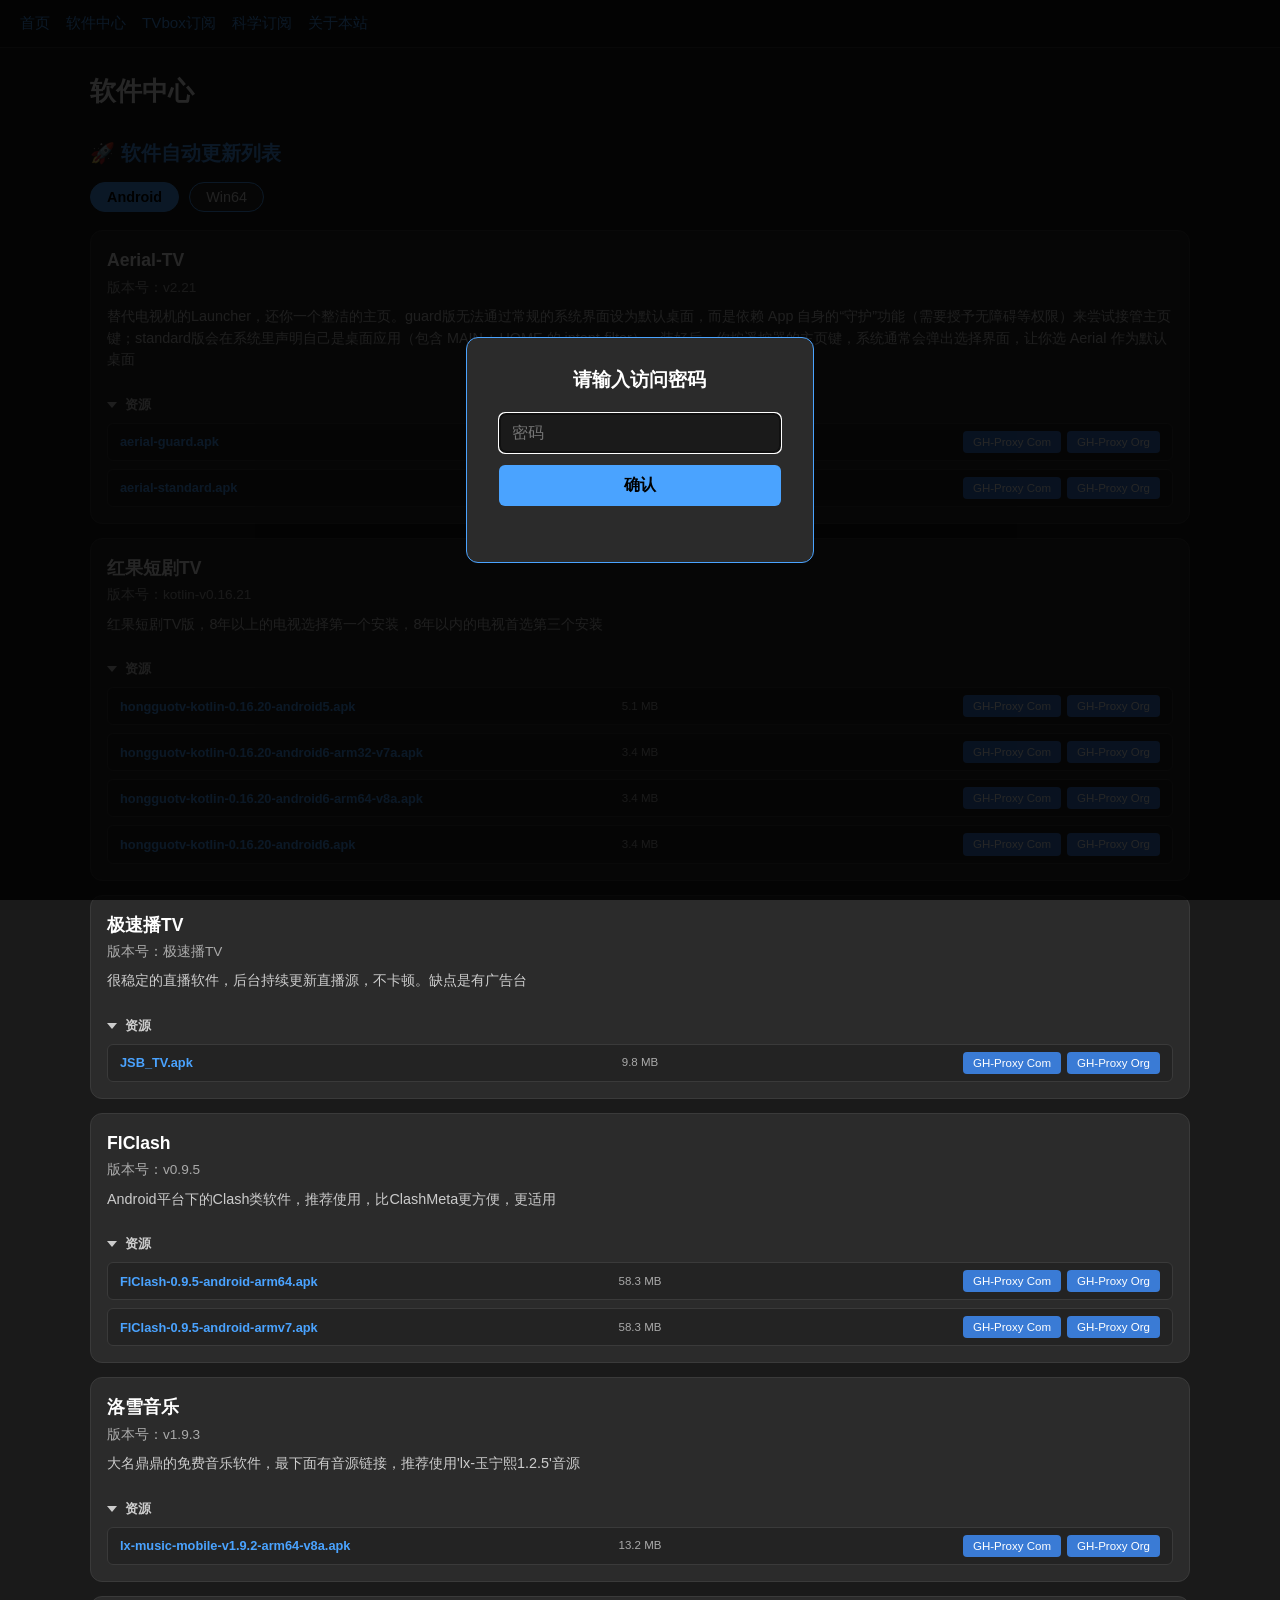
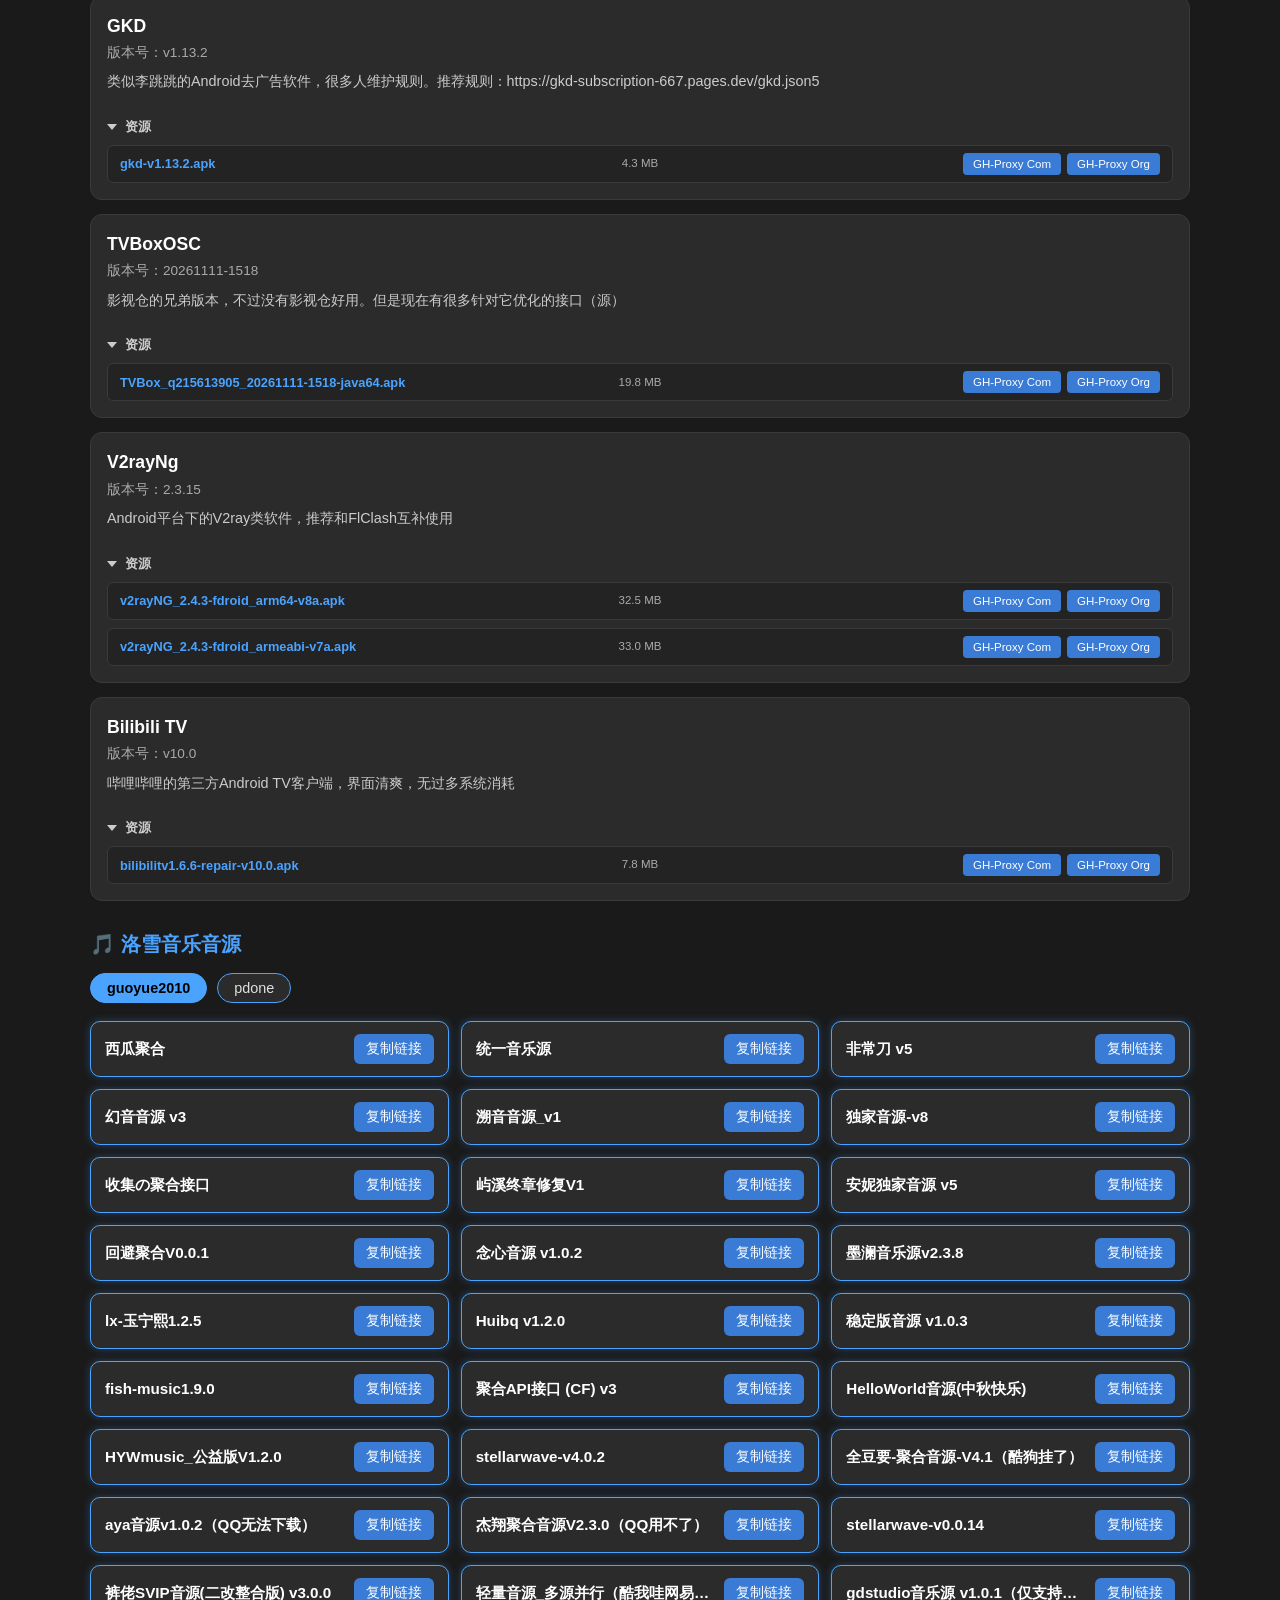
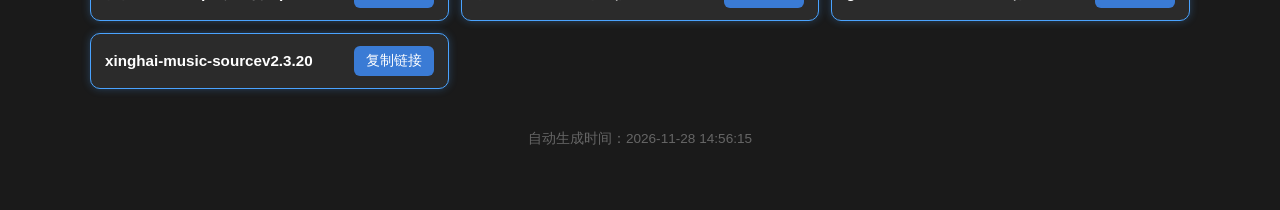
==== commit f261310e: "Auto Update index.html / about.html" ====
--- a/index.html
+++ b/index.html
@@ -85,7 +85,7 @@
 <div class="card" data-type="Android">
     <div class="card-body">
         <div class="name">红果短剧TV</div>
-        <div class="version">版本号：kotlin-v0.16.20</div>
+        <div class="version">版本号：kotlin-v0.16.21</div>
         <div class="desc">红果短剧TV版，8年以上的电视选择第一个安装，8年以内的电视首选第三个安装</div>
 
         <div class="assets-toggle open" onclick="this.classList.toggle('open'); this.nextElementSibling.classList.toggle('collapsed')">
@@ -346,7 +346,7 @@
 <div class="card" data-type="Android">
     <div class="card-body">
         <div class="name">洛雪音乐</div>
-        <div class="version">版本号：v1.9.2</div>
+        <div class="version">版本号：v1.9.3</div>
         <div class="desc">大名鼎鼎的免费音乐软件，最下面有音源链接，推荐使用'lx-玉宁熙1.2.5'音源</div>
 
         <div class="assets-toggle open" onclick="this.classList.toggle('open'); this.nextElementSibling.classList.toggle('collapsed')">
@@ -367,7 +367,7 @@
 <div class="card hidden" data-type="Win64">
     <div class="card-body">
         <div class="name">洛雪音乐</div>
-        <div class="version">版本号：v2.12.6</div>
+        <div class="version">版本号：v2.12.7</div>
         <div class="desc">大名鼎鼎的免费音乐软件，最下面有音源链接，推荐使用'lx-玉宁熙1.2.5'音源</div>
 
         <div class="assets-toggle open" onclick="this.classList.toggle('open'); this.nextElementSibling.classList.toggle('collapsed')">
@@ -576,6 +576,20 @@
     </div>
     <div class="source-card"
          data-type="guoyue2010">
+        <div class="source-name">幻音音源 v3</div>
+        <button class="copy-btn" onclick='copyUrl(this, "https://gh-proxy.com/https://raw.githubusercontent.com/child9527/software/main/lxSources/guoyue2010/%E5%B9%BB%E9%9F%B3%E9%9F%B3%E6%BA%90%20v3.js")'>
+            复制链接
+        </button>
+    </div>
+    <div class="source-card"
+         data-type="guoyue2010">
+        <div class="source-name">溯音音源_v1</div>
+        <button class="copy-btn" onclick='copyUrl(this, "https://gh-proxy.com/https://raw.githubusercontent.com/child9527/software/main/lxSources/guoyue2010/%E6%BA%AF%E9%9F%B3%E9%9F%B3%E6%BA%90_v1.js")'>
+            复制链接
+        </button>
+    </div>
+    <div class="source-card"
+         data-type="guoyue2010">
         <div class="source-name">独家音源-v8</div>
         <button class="copy-btn" onclick='copyUrl(this, "https://gh-proxy.com/https://raw.githubusercontent.com/child9527/software/main/lxSources/guoyue2010/%E7%8B%AC%E5%AE%B6%E9%9F%B3%E6%BA%90-v8.js")'>
             复制链接
@@ -590,20 +604,6 @@
     </div>
     <div class="source-card"
          data-type="guoyue2010">
-        <div class="source-name">幻音音源 v3</div>
-        <button class="copy-btn" onclick='copyUrl(this, "https://gh-proxy.com/https://raw.githubusercontent.com/child9527/software/main/lxSources/guoyue2010/%E5%B9%BB%E9%9F%B3%E9%9F%B3%E6%BA%90%20v3.js")'>
-            复制链接
-        </button>
-    </div>
-    <div class="source-card"
-         data-type="guoyue2010">
-        <div class="source-name">溯音音源_v1</div>
-        <button class="copy-btn" onclick='copyUrl(this, "https://gh-proxy.com/https://raw.githubusercontent.com/child9527/software/main/lxSources/guoyue2010/%E6%BA%AF%E9%9F%B3%E9%9F%B3%E6%BA%90_v1.js")'>
-            复制链接
-        </button>
-    </div>
-    <div class="source-card"
-         data-type="guoyue2010">
         <div class="source-name">屿溪终章修复V1</div>
         <button class="copy-btn" onclick='copyUrl(this, "https://gh-proxy.com/https://raw.githubusercontent.com/child9527/software/main/lxSources/guoyue2010/%E5%B1%BF%E6%BA%AA%E7%BB%88%E7%AB%A0%E4%BF%AE%E5%A4%8DV1.js")'>
             复制链接
@@ -625,6 +625,20 @@
     </div>
     <div class="source-card"
          data-type="guoyue2010">
+        <div class="source-name">念心音源 v1.0.2</div>
+        <button class="copy-btn" onclick='copyUrl(this, "https://gh-proxy.com/https://raw.githubusercontent.com/child9527/software/main/lxSources/guoyue2010/%E5%BF%B5%E5%BF%83%E9%9F%B3%E6%BA%90%20v1.0.2.js")'>
+            复制链接
+        </button>
+    </div>
+    <div class="source-card"
+         data-type="guoyue2010">
+        <div class="source-name">墨澜音乐源v2.3.8</div>
+        <button class="copy-btn" onclick='copyUrl(this, "https://gh-proxy.com/https://raw.githubusercontent.com/child9527/software/main/lxSources/guoyue2010/%E5%A2%A8%E6%BE%9C%E9%9F%B3%E4%B9%90%E6%BA%90v2.3.8.js")'>
+            复制链接
+        </button>
+    </div>
+    <div class="source-card"
+         data-type="guoyue2010">
         <div class="source-name">lx-玉宁熙1.2.5</div>
         <button class="copy-btn" onclick='copyUrl(this, "https://gh-proxy.com/https://raw.githubusercontent.com/child9527/software/main/lxSources/guoyue2010/lx-%E7%8E%89%E5%AE%81%E7%86%991.2.5.js")'>
             复制链接
@@ -632,20 +646,6 @@
     </div>
     <div class="source-card"
          data-type="guoyue2010">
-        <div class="source-name">念心音源 v1.0.2</div>
-        <button class="copy-btn" onclick='copyUrl(this, "https://gh-proxy.com/https://raw.githubusercontent.com/child9527/software/main/lxSources/guoyue2010/%E5%BF%B5%E5%BF%83%E9%9F%B3%E6%BA%90%20v1.0.2.js")'>
-            复制链接
-        </button>
-    </div>
-    <div class="source-card"
-         data-type="guoyue2010">
-        <div class="source-name">墨澜音乐源v2.3.8</div>
-        <button class="copy-btn" onclick='copyUrl(this, "https://gh-proxy.com/https://raw.githubusercontent.com/child9527/software/main/lxSources/guoyue2010/%E5%A2%A8%E6%BE%9C%E9%9F%B3%E4%B9%90%E6%BA%90v2.3.8.js")'>
-            复制链接
-        </button>
-    </div>
-    <div class="source-card"
-         data-type="guoyue2010">
         <div class="source-name">Huibq v1.2.0</div>
         <button class="copy-btn" onclick='copyUrl(this, "https://gh-proxy.com/https://raw.githubusercontent.com/child9527/software/main/lxSources/guoyue2010/Huibq%20v1.2.0.js")'>
             复制链接
@@ -674,6 +674,20 @@
     </div>
     <div class="source-card"
          data-type="guoyue2010">
+        <div class="source-name">HelloWorld音源(中秋快乐)</div>
+        <button class="copy-btn" onclick='copyUrl(this, "https://gh-proxy.com/https://raw.githubusercontent.com/child9527/software/main/lxSources/guoyue2010/HelloWorld%E9%9F%B3%E6%BA%90%28%E4%B8%AD%E7%A7%8B%E5%BF%AB%E4%B9%90%29.js")'>
+            复制链接
+        </button>
+    </div>
+    <div class="source-card"
+         data-type="guoyue2010">
+        <div class="source-name">HYWmusic_公益版V1.2.0</div>
+        <button class="copy-btn" onclick='copyUrl(this, "https://gh-proxy.com/https://raw.githubusercontent.com/child9527/software/main/lxSources/guoyue2010/HYWmusic_%E5%85%AC%E7%9B%8A%E7%89%88V1.2.0.js")'>
+            复制链接
+        </button>
+    </div>
+    <div class="source-card"
+         data-type="guoyue2010">
         <div class="source-name">stellarwave-v4.0.2</div>
         <button class="copy-btn" onclick='copyUrl(this, "https://gh-proxy.com/https://raw.githubusercontent.com/child9527/software/main/lxSources/guoyue2010/stellarwave-v4.0.2.js")'>
             复制链接
@@ -681,15 +695,8 @@
     </div>
     <div class="source-card"
          data-type="guoyue2010">
-        <div class="source-name">HelloWorld音源(中秋快乐)</div>
-        <button class="copy-btn" onclick='copyUrl(this, "https://gh-proxy.com/https://raw.githubusercontent.com/child9527/software/main/lxSources/guoyue2010/HelloWorld%E9%9F%B3%E6%BA%90%28%E4%B8%AD%E7%A7%8B%E5%BF%AB%E4%B9%90%29.js")'>
-            复制链接
-        </button>
-    </div>
-    <div class="source-card"
-         data-type="guoyue2010">
-        <div class="source-name">HYWmusic_公益版V1.2.0</div>
-        <button class="copy-btn" onclick='copyUrl(this, "https://gh-proxy.com/https://raw.githubusercontent.com/child9527/software/main/lxSources/guoyue2010/HYWmusic_%E5%85%AC%E7%9B%8A%E7%89%88V1.2.0.js")'>
+        <div class="source-name">全豆要-聚合音源-V4.1（酷狗挂了）</div>
+        <button class="copy-btn" onclick='copyUrl(this, "https://gh-proxy.com/https://raw.githubusercontent.com/child9527/software/main/lxSources/guoyue2010/%E5%85%A8%E8%B1%86%E8%A6%81-%E8%81%9A%E5%90%88%E9%9F%B3%E6%BA%90-V4.1%EF%BC%88%E9%85%B7%E7%8B%97%E6%8C%82%E4%BA%86%EF%BC%89.js")'>
             复制链接
         </button>
     </div>
@@ -702,13 +709,6 @@
     </div>
     <div class="source-card"
          data-type="guoyue2010">
-        <div class="source-name">全豆要-聚合音源-V4.1（酷狗挂了）</div>
-        <button class="copy-btn" onclick='copyUrl(this, "https://gh-proxy.com/https://raw.githubusercontent.com/child9527/software/main/lxSources/guoyue2010/%E5%85%A8%E8%B1%86%E8%A6%81-%E8%81%9A%E5%90%88%E9%9F%B3%E6%BA%90-V4.1%EF%BC%88%E9%85%B7%E7%8B%97%E6%8C%82%E4%BA%86%EF%BC%89.js")'>
-            复制链接
-        </button>
-    </div>
-    <div class="source-card"
-         data-type="guoyue2010">
         <div class="source-name">杰翔聚合音源V2.3.0（QQ用不了）</div>
         <button class="copy-btn" onclick='copyUrl(this, "https://gh-proxy.com/https://raw.githubusercontent.com/child9527/software/main/lxSources/guoyue2010/%E6%9D%B0%E7%BF%94%E8%81%9A%E5%90%88%E9%9F%B3%E6%BA%90V2.3.0%EF%BC%88QQ%E7%94%A8%E4%B8%8D%E4%BA%86%EF%BC%89.js")'>
             复制链接
@@ -730,6 +730,13 @@
     </div>
     <div class="source-card"
          data-type="guoyue2010">
+        <div class="source-name">轻量音源_多源并行（酷我哇网易云无损+其他mp3）</div>
+        <button class="copy-btn" onclick='copyUrl(this, "https://gh-proxy.com/https://raw.githubusercontent.com/child9527/software/main/lxSources/guoyue2010/%E8%BD%BB%E9%87%8F%E9%9F%B3%E6%BA%90_%E5%A4%9A%E6%BA%90%E5%B9%B6%E8%A1%8C%EF%BC%88%E9%85%B7%E6%88%91%E5%93%87%E7%BD%91%E6%98%93%E4%BA%91%E6%97%A0%E6%8D%9F%2B%E5%85%B6%E4%BB%96mp3%EF%BC%89.js")'>
+            复制链接
+        </button>
+    </div>
+    <div class="source-card"
+         data-type="guoyue2010">
         <div class="source-name">gdstudio音乐源 v1.0.1（仅支持网易）</div>
         <button class="copy-btn" onclick='copyUrl(this, "https://gh-proxy.com/https://raw.githubusercontent.com/child9527/software/main/lxSources/guoyue2010/gdstudio%E9%9F%B3%E4%B9%90%E6%BA%90%20v1.0.1%EF%BC%88%E4%BB%85%E6%94%AF%E6%8C%81%E7%BD%91%E6%98%93%EF%BC%89.js")'>
             复制链接
@@ -737,13 +744,6 @@
     </div>
     <div class="source-card"
          data-type="guoyue2010">
-        <div class="source-name">轻量音源_多源并行（酷我哇网易云无损+其他mp3）</div>
-        <button class="copy-btn" onclick='copyUrl(this, "https://gh-proxy.com/https://raw.githubusercontent.com/child9527/software/main/lxSources/guoyue2010/%E8%BD%BB%E9%87%8F%E9%9F%B3%E6%BA%90_%E5%A4%9A%E6%BA%90%E5%B9%B6%E8%A1%8C%EF%BC%88%E9%85%B7%E6%88%91%E5%93%87%E7%BD%91%E6%98%93%E4%BA%91%E6%97%A0%E6%8D%9F%2B%E5%85%B6%E4%BB%96mp3%EF%BC%89.js")'>
-            复制链接
-        </button>
-    </div>
-    <div class="source-card"
-         data-type="guoyue2010">
         <div class="source-name">xinghai-music-sourcev2.3.20</div>
         <button class="copy-btn" onclick='copyUrl(this, "https://gh-proxy.com/https://raw.githubusercontent.com/child9527/software/main/lxSources/guoyue2010/xinghai-music-sourcev2.3.20.js")'>
             复制链接
@@ -885,7 +885,7 @@
 </div>
 
 <div class="footer">
-    自动生成时间：2026-11-27 19:44:33
+    自动生成时间：2026-11-28 14:56:15
 </div>
 </div>
 
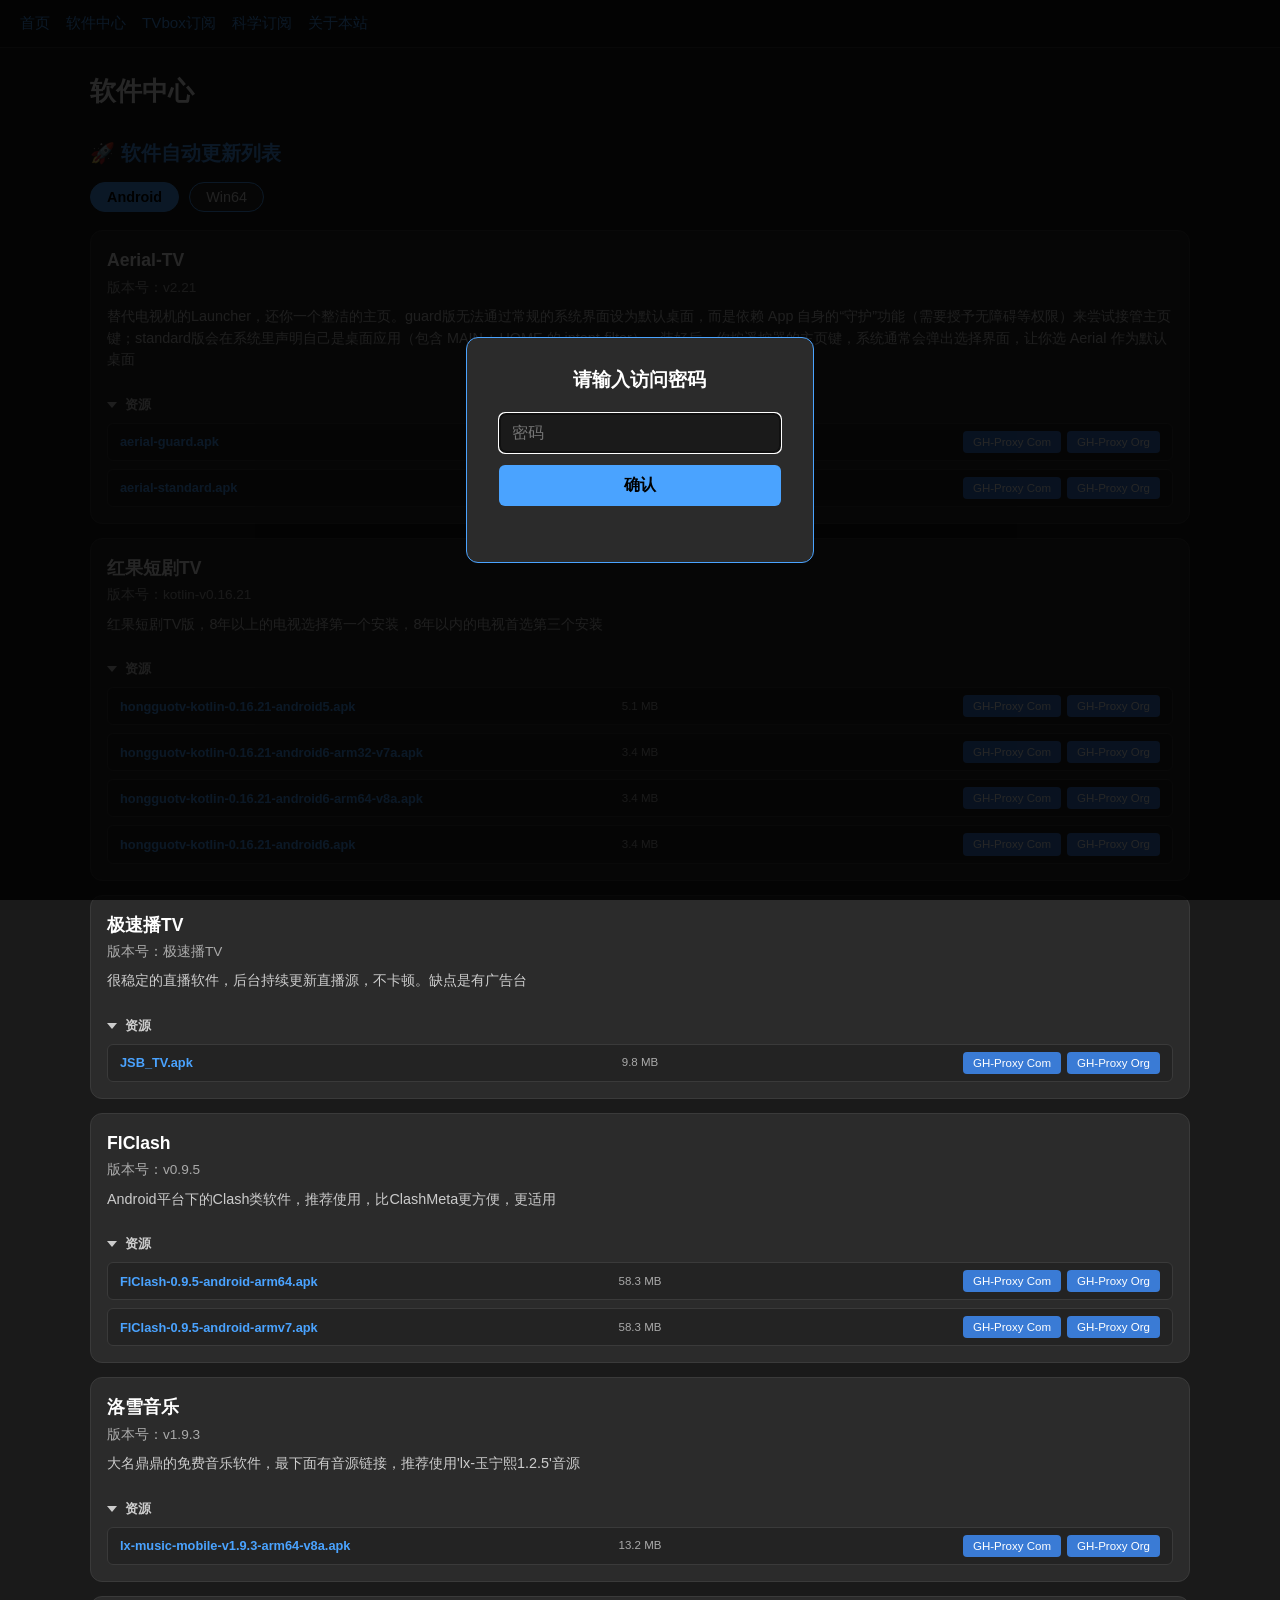
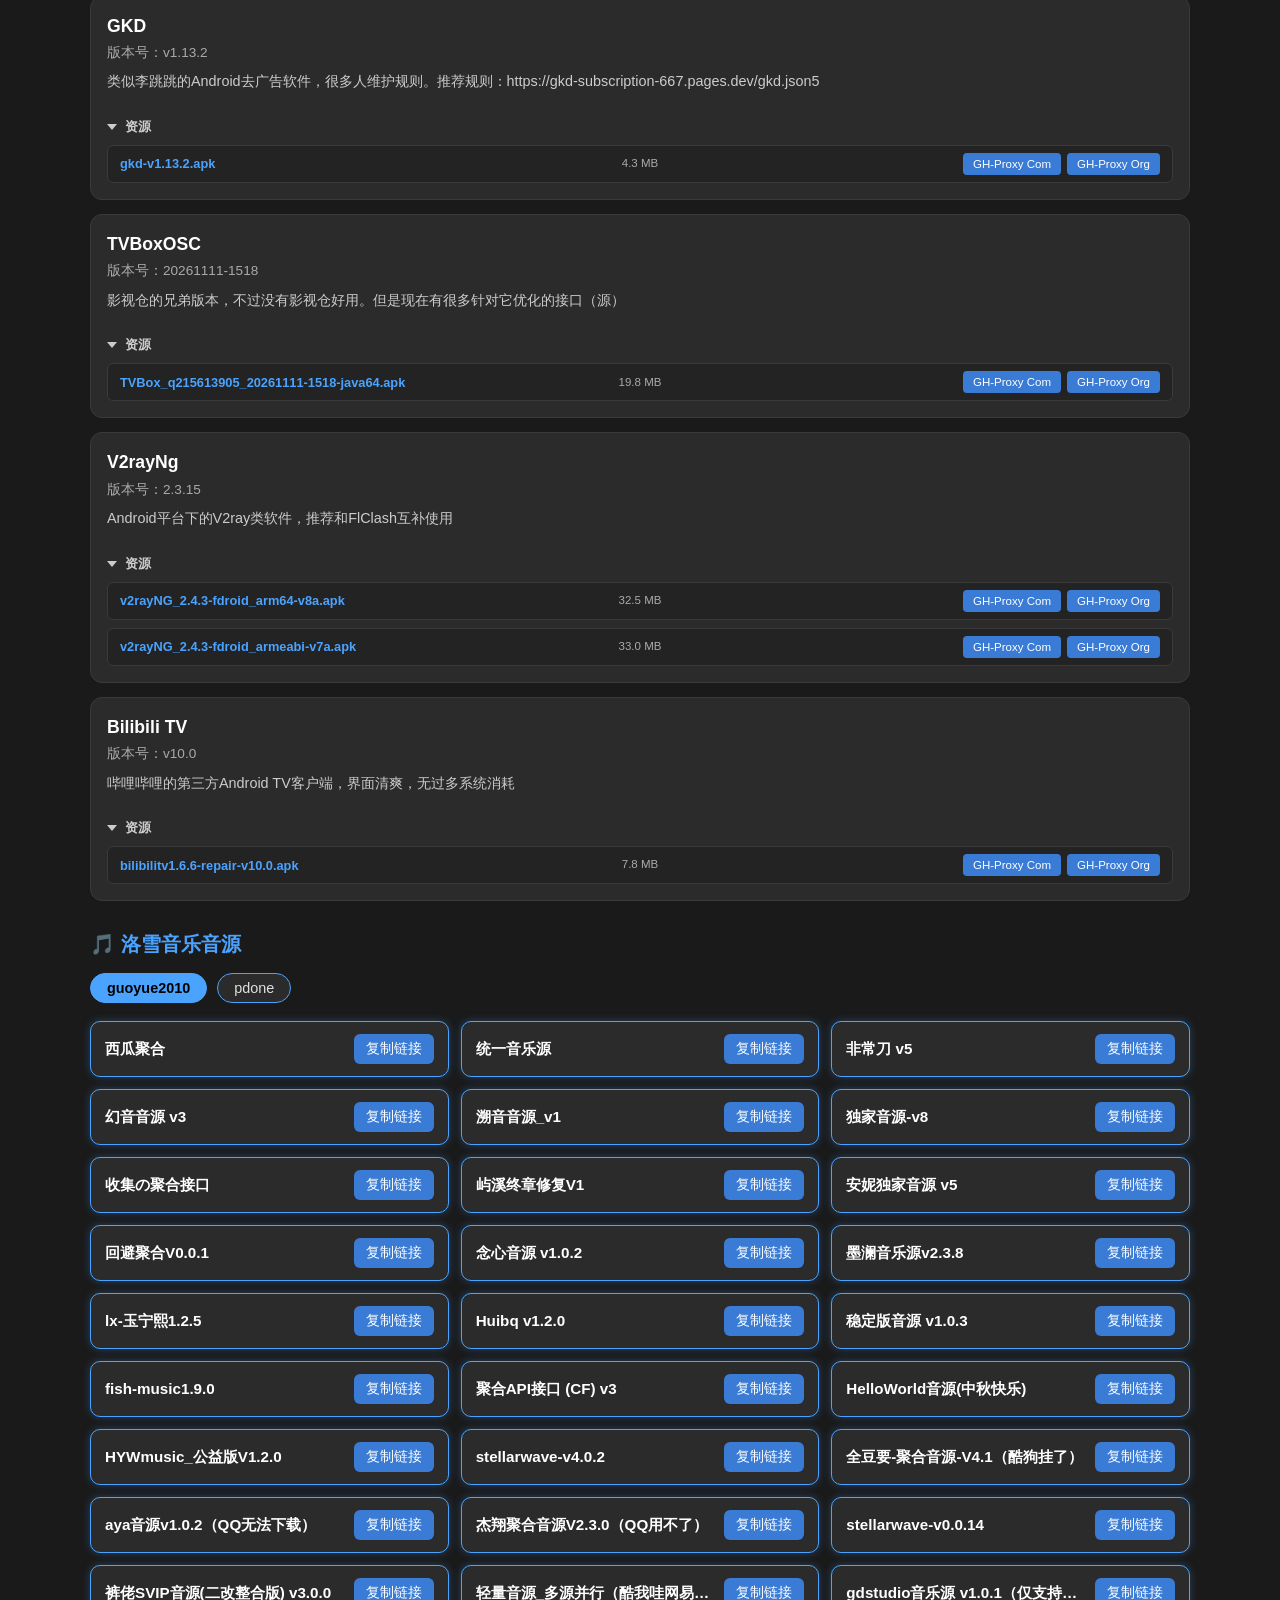
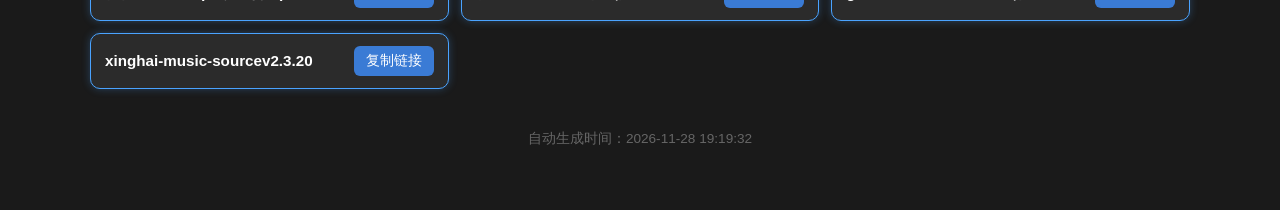
==== commit 36aef780: "Auto Update index.html / about.html" ====
--- a/index.html
+++ b/index.html
@@ -93,35 +93,35 @@
         </div>
         <div class="file-list">
             <div class="file-row">
-                <a class="file-link" href="https://github.com/child9527/software/releases/download/hongguoTV-latest/hongguotv-kotlin-0.16.20-android5.apk" title="直连下载">hongguotv-kotlin-0.16.20-android5.apk</a>
+                <a class="file-link" href="https://github.com/child9527/software/releases/download/hongguoTV-latest/hongguotv-kotlin-0.16.21-android5.apk" title="直连下载">hongguotv-kotlin-0.16.21-android5.apk</a>
                 <span class="file-size">5.1 MB</span>
                 <span class="file-mirrors">
-                    <a class="btn" href="https://gh-proxy.com/https://github.com/child9527/software/releases/download/hongguoTV-latest/hongguotv-kotlin-0.16.20-android5.apk">GH-Proxy Com</a>
-                    <a class="btn" href="https://v4.gh-proxy.org/https://github.com/child9527/software/releases/download/hongguoTV-latest/hongguotv-kotlin-0.16.20-android5.apk">GH-Proxy Org</a>
-                </span>
-            </div>
-            <div class="file-row">
-                <a class="file-link" href="https://github.com/child9527/software/releases/download/hongguoTV-latest/hongguotv-kotlin-0.16.20-android6-arm32-v7a.apk" title="直连下载">hongguotv-kotlin-0.16.20-android6-arm32-v7a.apk</a>
+                    <a class="btn" href="https://gh-proxy.com/https://github.com/child9527/software/releases/download/hongguoTV-latest/hongguotv-kotlin-0.16.21-android5.apk">GH-Proxy Com</a>
+                    <a class="btn" href="https://v4.gh-proxy.org/https://github.com/child9527/software/releases/download/hongguoTV-latest/hongguotv-kotlin-0.16.21-android5.apk">GH-Proxy Org</a>
+                </span>
+            </div>
+            <div class="file-row">
+                <a class="file-link" href="https://github.com/child9527/software/releases/download/hongguoTV-latest/hongguotv-kotlin-0.16.21-android6-arm32-v7a.apk" title="直连下载">hongguotv-kotlin-0.16.21-android6-arm32-v7a.apk</a>
                 <span class="file-size">3.4 MB</span>
                 <span class="file-mirrors">
-                    <a class="btn" href="https://gh-proxy.com/https://github.com/child9527/software/releases/download/hongguoTV-latest/hongguotv-kotlin-0.16.20-android6-arm32-v7a.apk">GH-Proxy Com</a>
-                    <a class="btn" href="https://v4.gh-proxy.org/https://github.com/child9527/software/releases/download/hongguoTV-latest/hongguotv-kotlin-0.16.20-android6-arm32-v7a.apk">GH-Proxy Org</a>
-                </span>
-            </div>
-            <div class="file-row">
-                <a class="file-link" href="https://github.com/child9527/software/releases/download/hongguoTV-latest/hongguotv-kotlin-0.16.20-android6-arm64-v8a.apk" title="直连下载">hongguotv-kotlin-0.16.20-android6-arm64-v8a.apk</a>
+                    <a class="btn" href="https://gh-proxy.com/https://github.com/child9527/software/releases/download/hongguoTV-latest/hongguotv-kotlin-0.16.21-android6-arm32-v7a.apk">GH-Proxy Com</a>
+                    <a class="btn" href="https://v4.gh-proxy.org/https://github.com/child9527/software/releases/download/hongguoTV-latest/hongguotv-kotlin-0.16.21-android6-arm32-v7a.apk">GH-Proxy Org</a>
+                </span>
+            </div>
+            <div class="file-row">
+                <a class="file-link" href="https://github.com/child9527/software/releases/download/hongguoTV-latest/hongguotv-kotlin-0.16.21-android6-arm64-v8a.apk" title="直连下载">hongguotv-kotlin-0.16.21-android6-arm64-v8a.apk</a>
                 <span class="file-size">3.4 MB</span>
                 <span class="file-mirrors">
-                    <a class="btn" href="https://gh-proxy.com/https://github.com/child9527/software/releases/download/hongguoTV-latest/hongguotv-kotlin-0.16.20-android6-arm64-v8a.apk">GH-Proxy Com</a>
-                    <a class="btn" href="https://v4.gh-proxy.org/https://github.com/child9527/software/releases/download/hongguoTV-latest/hongguotv-kotlin-0.16.20-android6-arm64-v8a.apk">GH-Proxy Org</a>
-                </span>
-            </div>
-            <div class="file-row">
-                <a class="file-link" href="https://github.com/child9527/software/releases/download/hongguoTV-latest/hongguotv-kotlin-0.16.20-android6.apk" title="直连下载">hongguotv-kotlin-0.16.20-android6.apk</a>
+                    <a class="btn" href="https://gh-proxy.com/https://github.com/child9527/software/releases/download/hongguoTV-latest/hongguotv-kotlin-0.16.21-android6-arm64-v8a.apk">GH-Proxy Com</a>
+                    <a class="btn" href="https://v4.gh-proxy.org/https://github.com/child9527/software/releases/download/hongguoTV-latest/hongguotv-kotlin-0.16.21-android6-arm64-v8a.apk">GH-Proxy Org</a>
+                </span>
+            </div>
+            <div class="file-row">
+                <a class="file-link" href="https://github.com/child9527/software/releases/download/hongguoTV-latest/hongguotv-kotlin-0.16.21-android6.apk" title="直连下载">hongguotv-kotlin-0.16.21-android6.apk</a>
                 <span class="file-size">3.4 MB</span>
                 <span class="file-mirrors">
-                    <a class="btn" href="https://gh-proxy.com/https://github.com/child9527/software/releases/download/hongguoTV-latest/hongguotv-kotlin-0.16.20-android6.apk">GH-Proxy Com</a>
-                    <a class="btn" href="https://v4.gh-proxy.org/https://github.com/child9527/software/releases/download/hongguoTV-latest/hongguotv-kotlin-0.16.20-android6.apk">GH-Proxy Org</a>
+                    <a class="btn" href="https://gh-proxy.com/https://github.com/child9527/software/releases/download/hongguoTV-latest/hongguotv-kotlin-0.16.21-android6.apk">GH-Proxy Com</a>
+                    <a class="btn" href="https://v4.gh-proxy.org/https://github.com/child9527/software/releases/download/hongguoTV-latest/hongguotv-kotlin-0.16.21-android6.apk">GH-Proxy Org</a>
                 </span>
             </div>
         </div>
@@ -354,11 +354,11 @@
         </div>
         <div class="file-list">
             <div class="file-row">
-                <a class="file-link" href="https://github.com/child9527/software/releases/download/lx-music-mobile-latest/lx-music-mobile-v1.9.2-arm64-v8a.apk" title="直连下载">lx-music-mobile-v1.9.2-arm64-v8a.apk</a>
+                <a class="file-link" href="https://github.com/child9527/software/releases/download/lx-music-mobile-latest/lx-music-mobile-v1.9.3-arm64-v8a.apk" title="直连下载">lx-music-mobile-v1.9.3-arm64-v8a.apk</a>
                 <span class="file-size">13.2 MB</span>
                 <span class="file-mirrors">
-                    <a class="btn" href="https://gh-proxy.com/https://github.com/child9527/software/releases/download/lx-music-mobile-latest/lx-music-mobile-v1.9.2-arm64-v8a.apk">GH-Proxy Com</a>
-                    <a class="btn" href="https://v4.gh-proxy.org/https://github.com/child9527/software/releases/download/lx-music-mobile-latest/lx-music-mobile-v1.9.2-arm64-v8a.apk">GH-Proxy Org</a>
+                    <a class="btn" href="https://gh-proxy.com/https://github.com/child9527/software/releases/download/lx-music-mobile-latest/lx-music-mobile-v1.9.3-arm64-v8a.apk">GH-Proxy Com</a>
+                    <a class="btn" href="https://v4.gh-proxy.org/https://github.com/child9527/software/releases/download/lx-music-mobile-latest/lx-music-mobile-v1.9.3-arm64-v8a.apk">GH-Proxy Org</a>
                 </span>
             </div>
         </div>
@@ -375,19 +375,19 @@
         </div>
         <div class="file-list">
             <div class="file-row">
-                <a class="file-link" href="https://github.com/child9527/software/releases/download/lx-music-desktop-latest/lx-music-desktop-v2.12.6-win_x64-green.7z" title="直连下载">lx-music-desktop-v2.12.6-win_x64-green.7z</a>
-                <span class="file-size">96.1 MB</span>
-                <span class="file-mirrors">
-                    <a class="btn" href="https://gh-proxy.com/https://github.com/child9527/software/releases/download/lx-music-desktop-latest/lx-music-desktop-v2.12.6-win_x64-green.7z">GH-Proxy Com</a>
-                    <a class="btn" href="https://v4.gh-proxy.org/https://github.com/child9527/software/releases/download/lx-music-desktop-latest/lx-music-desktop-v2.12.6-win_x64-green.7z">GH-Proxy Org</a>
-                </span>
-            </div>
-            <div class="file-row">
-                <a class="file-link" href="https://github.com/child9527/software/releases/download/lx-music-desktop-latest/lx-music-desktop-v2.12.6-x64-Setup.exe" title="直连下载">lx-music-desktop-v2.12.6-x64-Setup.exe</a>
-                <span class="file-size">115.8 MB</span>
-                <span class="file-mirrors">
-                    <a class="btn" href="https://gh-proxy.com/https://github.com/child9527/software/releases/download/lx-music-desktop-latest/lx-music-desktop-v2.12.6-x64-Setup.exe">GH-Proxy Com</a>
-                    <a class="btn" href="https://v4.gh-proxy.org/https://github.com/child9527/software/releases/download/lx-music-desktop-latest/lx-music-desktop-v2.12.6-x64-Setup.exe">GH-Proxy Org</a>
+                <a class="file-link" href="https://github.com/child9527/software/releases/download/lx-music-desktop-latest/lx-music-desktop-v2.12.7-win_x64-green.7z" title="直连下载">lx-music-desktop-v2.12.7-win_x64-green.7z</a>
+                <span class="file-size">98.3 MB</span>
+                <span class="file-mirrors">
+                    <a class="btn" href="https://gh-proxy.com/https://github.com/child9527/software/releases/download/lx-music-desktop-latest/lx-music-desktop-v2.12.7-win_x64-green.7z">GH-Proxy Com</a>
+                    <a class="btn" href="https://v4.gh-proxy.org/https://github.com/child9527/software/releases/download/lx-music-desktop-latest/lx-music-desktop-v2.12.7-win_x64-green.7z">GH-Proxy Org</a>
+                </span>
+            </div>
+            <div class="file-row">
+                <a class="file-link" href="https://github.com/child9527/software/releases/download/lx-music-desktop-latest/lx-music-desktop-v2.12.7-x64-Setup.exe" title="直连下载">lx-music-desktop-v2.12.7-x64-Setup.exe</a>
+                <span class="file-size">118.7 MB</span>
+                <span class="file-mirrors">
+                    <a class="btn" href="https://gh-proxy.com/https://github.com/child9527/software/releases/download/lx-music-desktop-latest/lx-music-desktop-v2.12.7-x64-Setup.exe">GH-Proxy Com</a>
+                    <a class="btn" href="https://v4.gh-proxy.org/https://github.com/child9527/software/releases/download/lx-music-desktop-latest/lx-music-desktop-v2.12.7-x64-Setup.exe">GH-Proxy Org</a>
                 </span>
             </div>
         </div>
@@ -885,7 +885,7 @@
 </div>
 
 <div class="footer">
-    自动生成时间：2026-11-28 14:56:15
+    自动生成时间：2026-11-28 19:19:32
 </div>
 </div>
 
